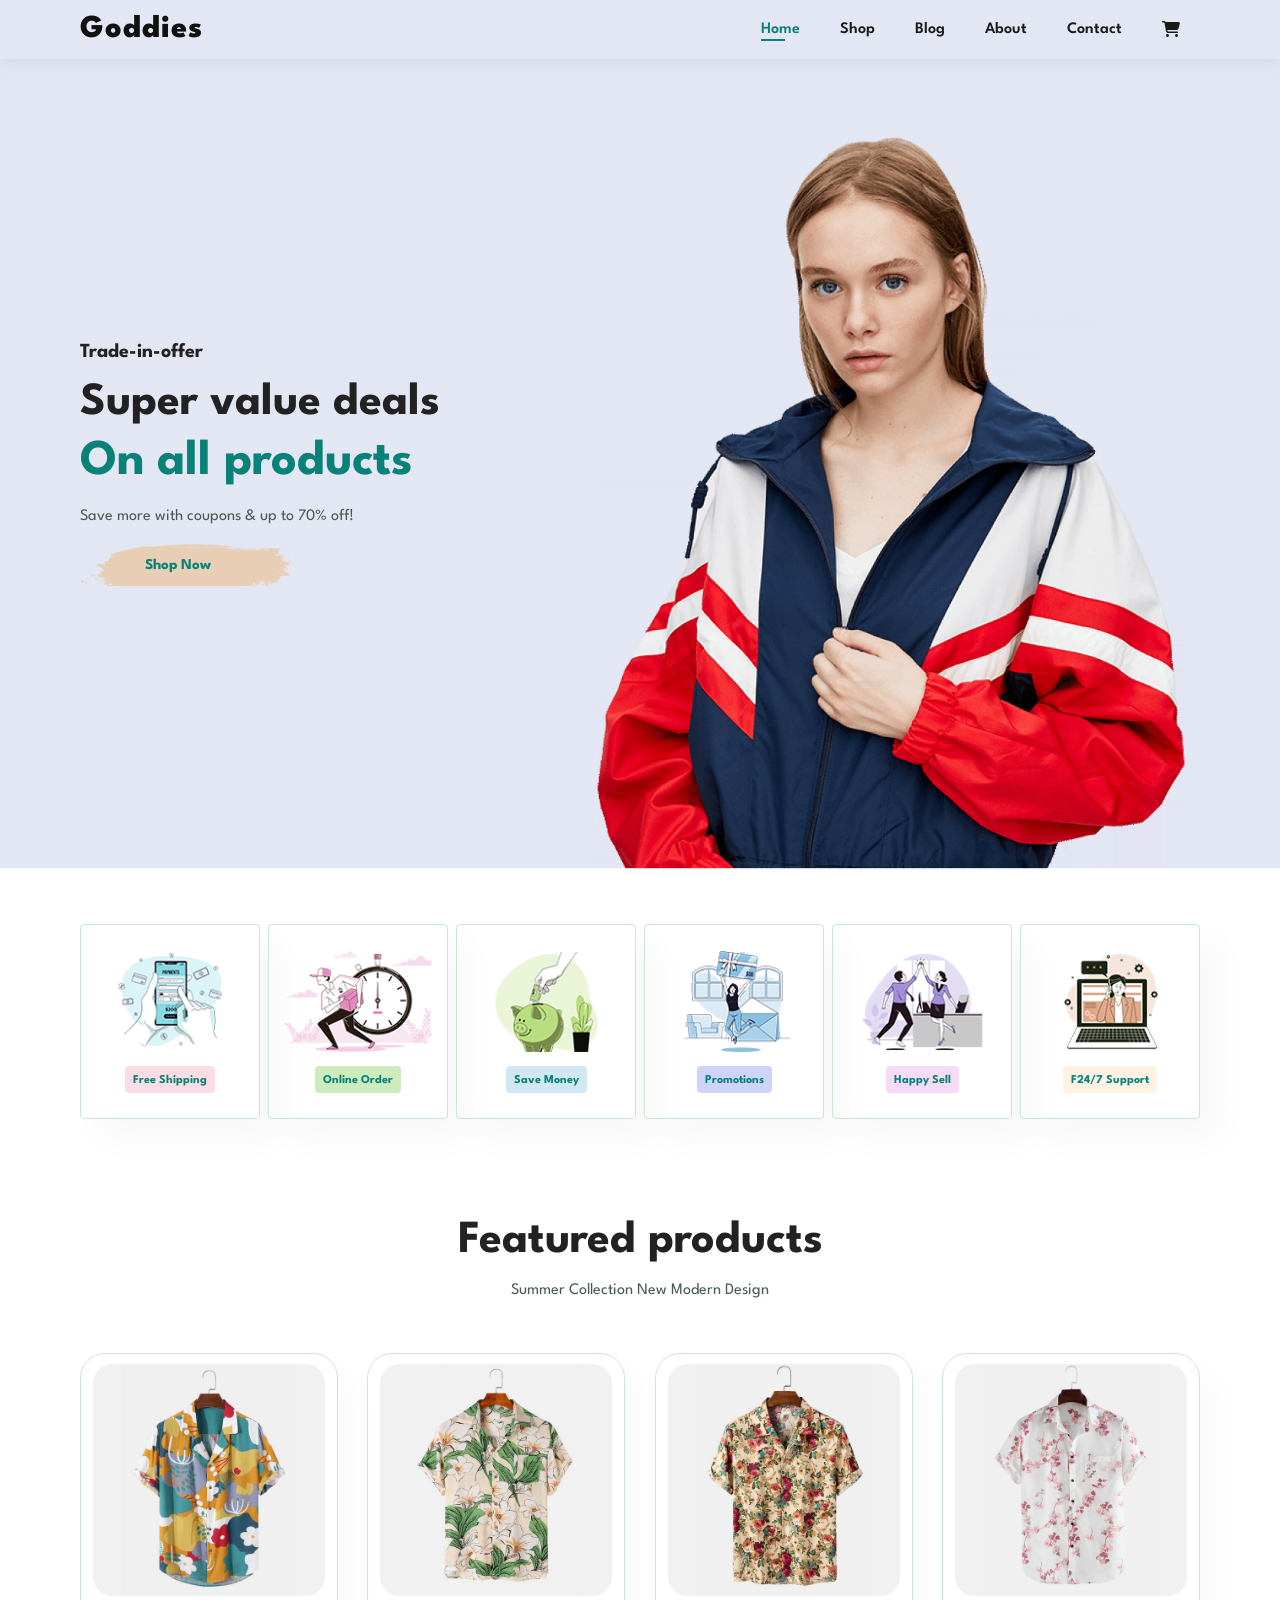
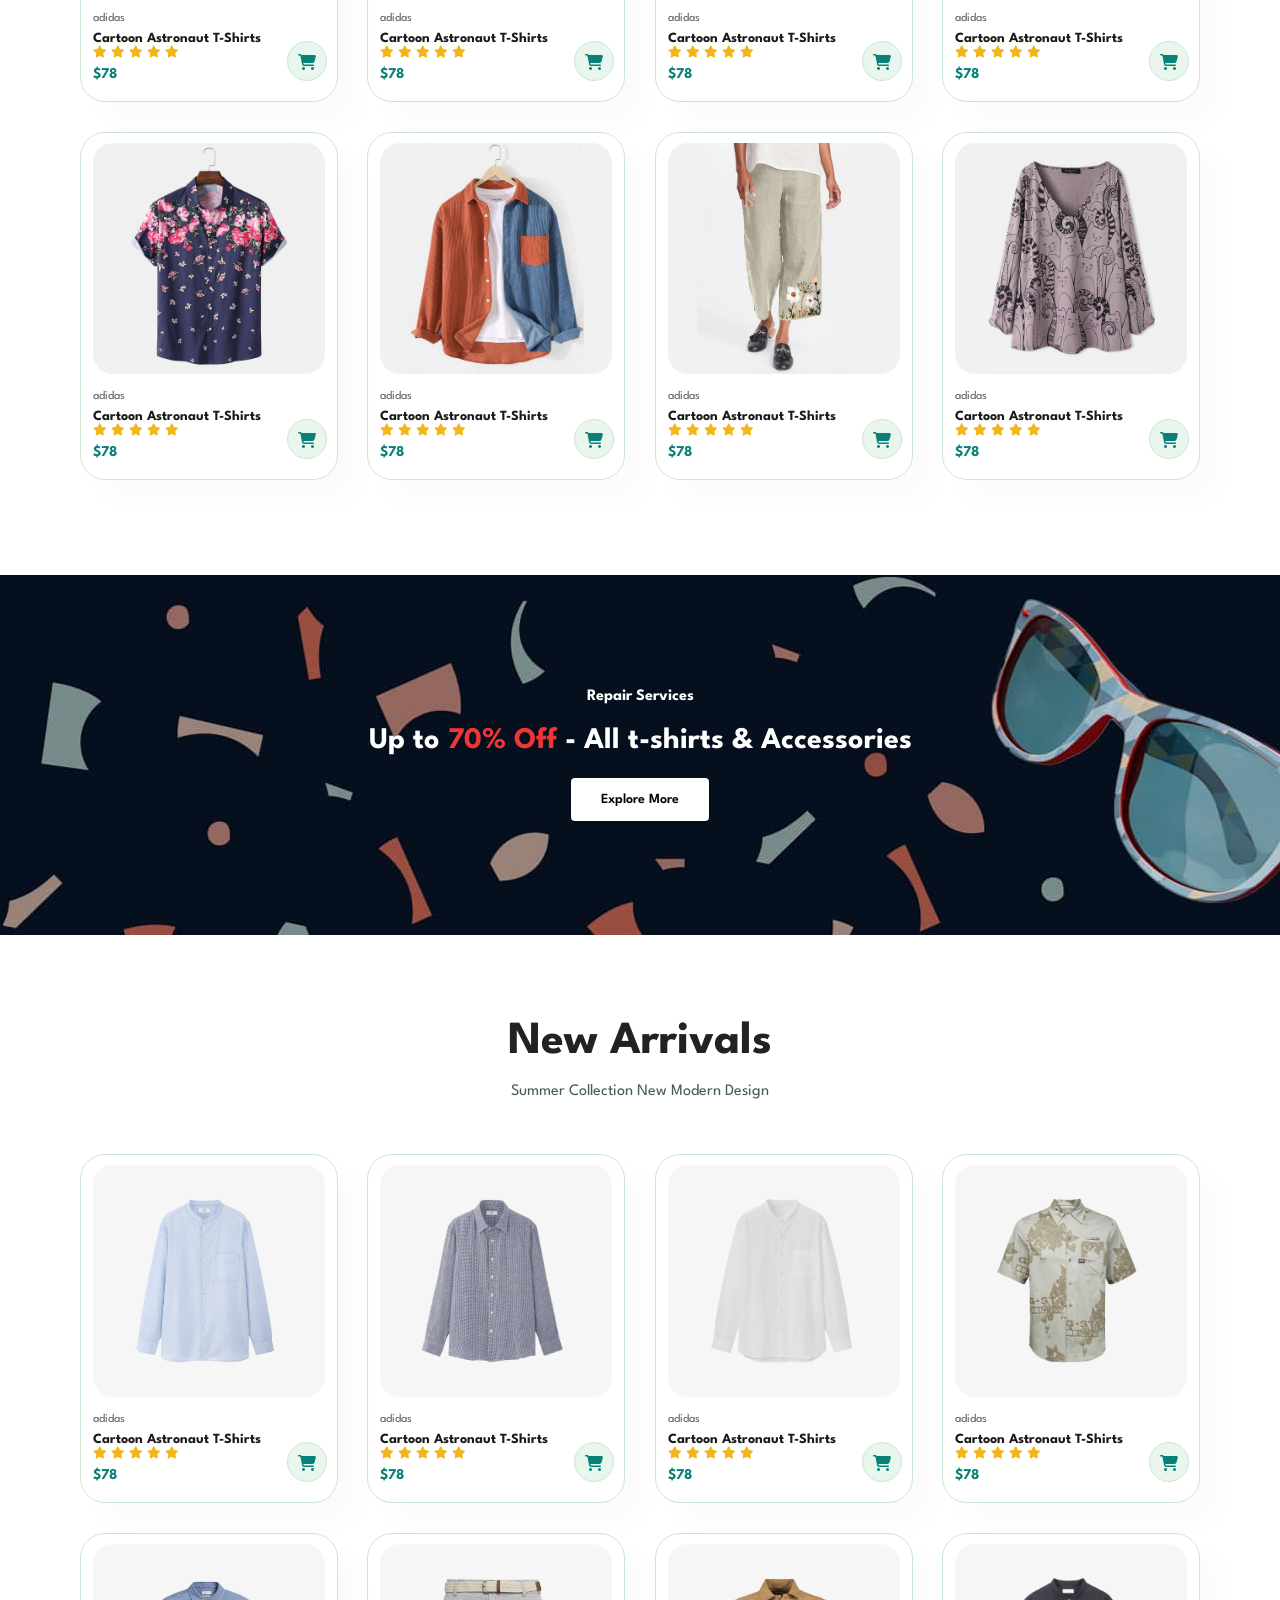
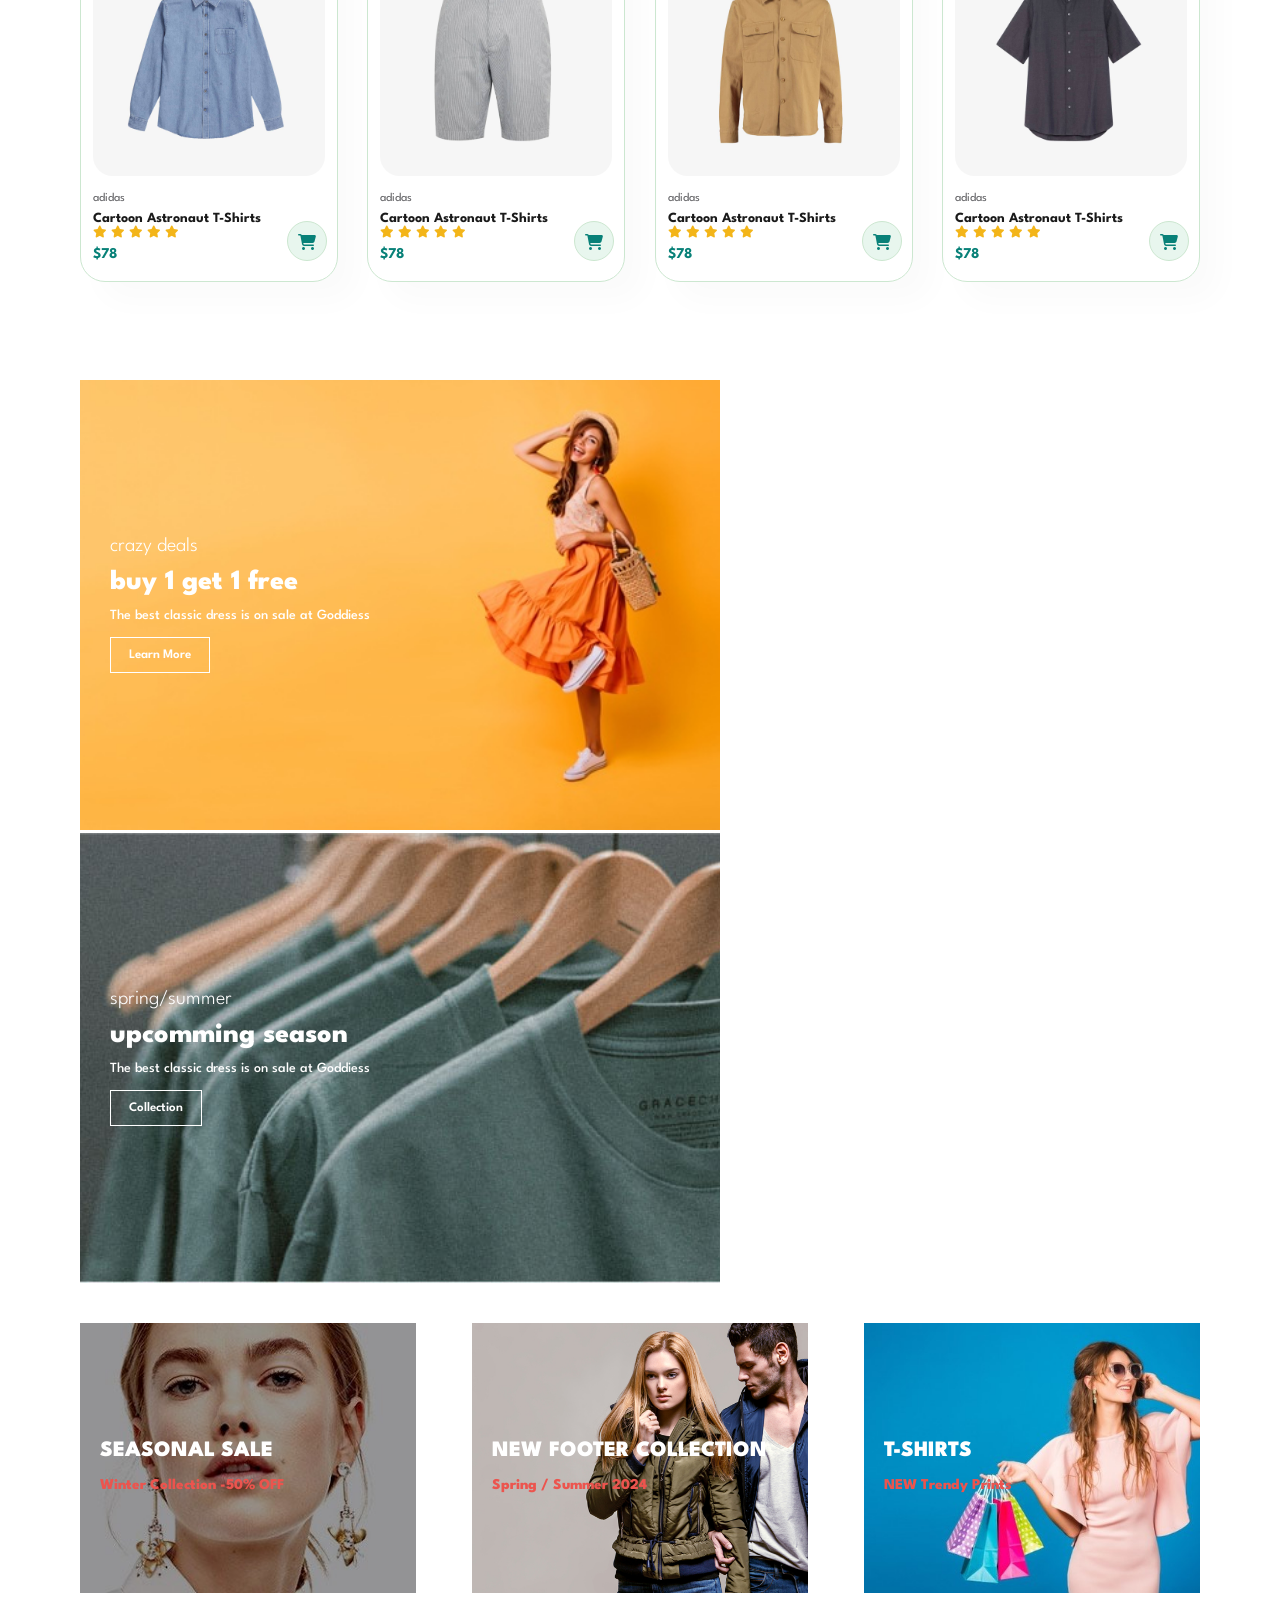
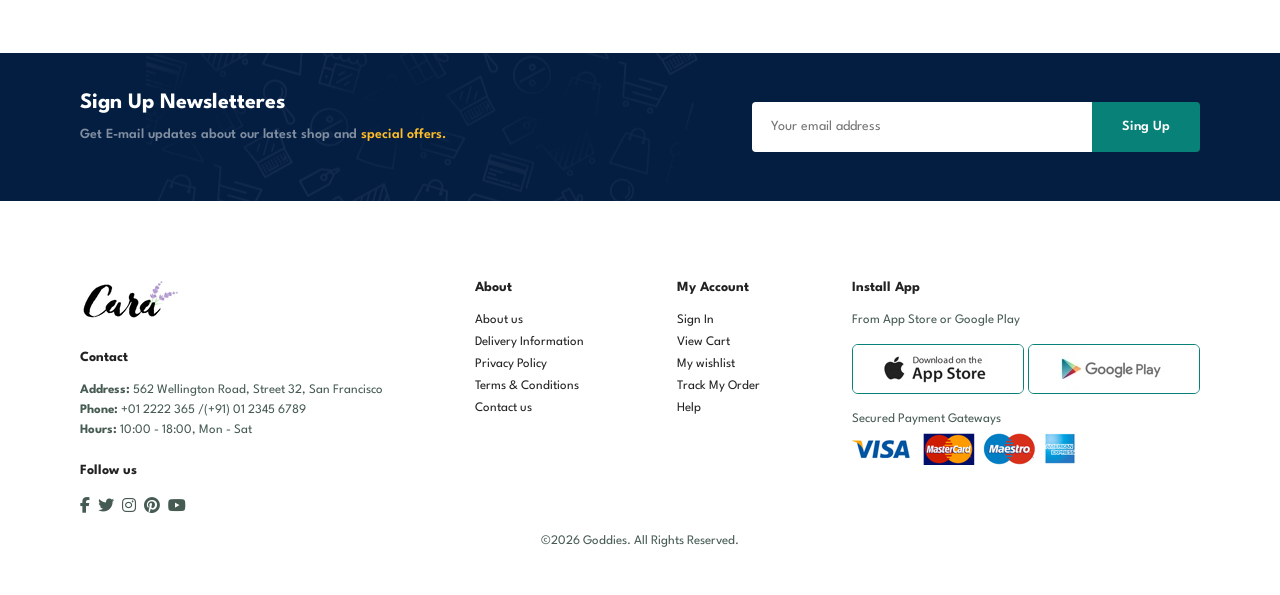
==== index.html @ 72a40093 "Rebranded Cara to Goddiess" ====
<!DOCTYPE html>
<html lang="en">

<head>
    <meta charset="UTF-8">
    <meta name="viewport" content="width=device-width, initial-scale=1.0">
    <meta http-equiv="X-UA-Compatible" content="ie=edge">
    <title>Goddies</title>
    <link rel="stylesheet" href="style10.css">
    <link rel="stylesheet" href="https://cdnjs.cloudflare.com/ajax/libs/font-awesome/6.4.0/css/all.min.css">
</head>

<body>

    <section id="header">
        <a href="#" class="logo">Goddies</a>
        <div>
            <ul id="navbar">
                <li><a class="active" href="index10.html">Home</a></li>
                <li><a href="shop.html">Shop</a></li>
                <li><a href="blog.html">Blog</a></li>
                <li><a href="about.html">About</a></li>
                <li><a href="contact.html">Contact</a></li>
                <li id="lg-bag"><a href="cart.html"><i class="fas fa-shopping-cart"></i></a></li>
                <a href="#" id="close"><i class="fas fa-times"></i></a>
            </ul>
        </div>
        <div id="mobile">
            <a href="cart.html"><i class="fas fa-shopping-cart"></i></a>
            <i id="bar" class="fas fa-outdent"></i>
        </div>
    </section>

    <section id="hero">
        <h4>Trade-in-offer</h4>
        <h2>Super value deals</h2>
        <h1>On all products</h1>
        <p>Save more with coupons & up to 70% off!</p>
        <button>Shop Now</button>
    </section>

    <section id="feature" class="section-p1">
        <div class="fe-box">
            <img src="img/features/f1.png" alt="">
            <h6>Free Shipping</h6>
        </div>
        <div class="fe-box">
            <img src="img/features/f2.png" alt="">
            <h6>Online Order</h6>
        </div>
        <div class="fe-box">
            <img src="img/features/f3.png" alt="">
            <h6>Save Money</h6>
        </div>
        <div class="fe-box">
            <img src="img/features/f4.png" alt="">
            <h6>Promotions</h6>
        </div>
        <div class="fe-box">
            <img src="img/features/f5.png" alt="">
            <h6>Happy Sell</h6>
        </div>
        <div class="fe-box">
            <img src="img/features/f6.png" alt="">
            <h6>F24/7 Support</h6>
        </div>
    </section>

    <section id="product1" class="section-p1">
        <h2>Featured products</h2>
        <p>Summer Collection New Modern Design</p>
        <div class="pro-container">
            <div class="pro">
                <img src="img/products/f1.jpg" alt="">
                <div class="des">
                    <span>adidas</span>
                    <h5>Cartoon Astronaut T-Shirts</h5>
                    <div class="star">
                        <i class="fas fa-star"></i>
                        <i class="fas fa-star"></i>
                        <i class="fas fa-star"></i>
                        <i class="fas fa-star"></i>
                        <i class="fas fa-star"></i>
                    </div>
                    <h4>$78</h4>
                </div>
                <a href="#"><i class="fas fa-shopping-cart"></i></a>
            </div>
            <div class="pro">
                <img src="img/products/f2.jpg" alt="">
                <div class="des">
                    <span>adidas</span>
                    <h5>Cartoon Astronaut T-Shirts</h5>
                    <div class="star">
                        <i class="fas fa-star"></i>
                        <i class="fas fa-star"></i>
                        <i class="fas fa-star"></i>
                        <i class="fas fa-star"></i>
                        <i class="fas fa-star"></i>
                    </div>
                    <h4>$78</h4>
                </div>
                <a href="#"><i class="fas fa-shopping-cart"></i></a>
            </div>
            <div class="pro">
                <img src="img/products/f3.jpg" alt="">
                <div class="des">
                    <span>adidas</span>
                    <h5>Cartoon Astronaut T-Shirts</h5>
                    <div class="star">
                        <i class="fas fa-star"></i>
                        <i class="fas fa-star"></i>
                        <i class="fas fa-star"></i>
                        <i class="fas fa-star"></i>
                        <i class="fas fa-star"></i>
                    </div>
                    <h4>$78</h4>
                </div>
                <a href="#"><i class="fas fa-shopping-cart"></i></a>
            </div>
            <div class="pro">
                <img src="img/products/f4.jpg" alt="">
                <div class="des">
                    <span>adidas</span>
                    <h5>Cartoon Astronaut T-Shirts</h5>
                    <div class="star">
                        <i class="fas fa-star"></i>
                        <i class="fas fa-star"></i>
                        <i class="fas fa-star"></i>
                        <i class="fas fa-star"></i>
                        <i class="fas fa-star"></i>
                    </div>
                    <h4>$78</h4>
                </div>
                <a href="#"><i class="fas fa-shopping-cart"></i></a>
            </div>
            <div class="pro">
                <img src="img/products/f5.jpg" alt="">
                <div class="des">
                    <span>adidas</span>
                    <h5>Cartoon Astronaut T-Shirts</h5>
                    <div class="star">
                        <i class="fas fa-star"></i>
                        <i class="fas fa-star"></i>
                        <i class="fas fa-star"></i>
                        <i class="fas fa-star"></i>
                        <i class="fas fa-star"></i>
                    </div>
                    <h4>$78</h4>
                </div>
                <a href="#"><i class="fas fa-shopping-cart"></i></a>
            </div>
            <div class="pro">
                <img src="img/products/f6.jpg" alt="">
                <div class="des">
                    <span>adidas</span>
                    <h5>Cartoon Astronaut T-Shirts</h5>
                    <div class="star">
                        <i class="fas fa-star"></i>
                        <i class="fas fa-star"></i>
                        <i class="fas fa-star"></i>
                        <i class="fas fa-star"></i>
                        <i class="fas fa-star"></i>
                    </div>
                    <h4>$78</h4>
                </div>
                <a href="#"><i class="fas fa-shopping-cart"></i></a>
            </div>
            <div class="pro">
                <img src="img/products/f7.jpg" alt="">
                <div class="des">
                    <span>adidas</span>
                    <h5>Cartoon Astronaut T-Shirts</h5>
                    <div class="star">
                        <i class="fas fa-star"></i>
                        <i class="fas fa-star"></i>
                        <i class="fas fa-star"></i>
                        <i class="fas fa-star"></i>
                        <i class="fas fa-star"></i>
                    </div>
                    <h4>$78</h4>
                </div>
                <a href="#"><i class="fas fa-shopping-cart"></i></a>
            </div>
            <div class="pro">
                <img src="img/products/f8.jpg" alt="">
                <div class="des">
                    <span>adidas</span>
                    <h5>Cartoon Astronaut T-Shirts</h5>
                    <div class="star">
                        <i class="fas fa-star"></i>
                        <i class="fas fa-star"></i>
                        <i class="fas fa-star"></i>
                        <i class="fas fa-star"></i>
                        <i class="fas fa-star"></i>
                    </div>
                    <h4>$78</h4>
                </div>
                <a href="#"><i class="fas fa-shopping-cart"></i></a>
            </div>
        </div>
    </section>

    <section id="banner" class="section-m1">
        <h4>Repair Services</h4>
        <h2>Up to <span>70% Off</span> - All t-shirts & Accessories</h2>
        <button class="normal">Explore More</button>
    </section>

    <section id="product1" class="section-p1">
        <h2>New Arrivals</h2>
        <p>Summer Collection New Modern Design</p>
        <div class="pro-container">
            <div class="pro">
                <img src="img/products/n1.jpg" alt="">
                <div class="des">
                    <span>adidas</span>
                    <h5>Cartoon Astronaut T-Shirts</h5>
                    <div class="star">
                        <i class="fas fa-star"></i>
                        <i class="fas fa-star"></i>
                        <i class="fas fa-star"></i>
                        <i class="fas fa-star"></i>
                        <i class="fas fa-star"></i>
                    </div>
                    <h4>$78</h4>
                </div>
                <a href="#"><i class="fas fa-shopping-cart"></i></a>
            </div>
            <div class="pro">
                <img src="img/products/n2.jpg" alt="">
                <div class="des">
                    <span>adidas</span>
                    <h5>Cartoon Astronaut T-Shirts</h5>
                    <div class="star">
                        <i class="fas fa-star"></i>
                        <i class="fas fa-star"></i>
                        <i class="fas fa-star"></i>
                        <i class="fas fa-star"></i>
                        <i class="fas fa-star"></i>
                    </div>
                    <h4>$78</h4>
                </div>
                <a href="#"><i class="fas fa-shopping-cart"></i></a>
            </div>
            <div class="pro">
                <img src="img/products/n3.jpg" alt="">
                <div class="des">
                    <span>adidas</span>
                    <h5>Cartoon Astronaut T-Shirts</h5>
                    <div class="star">
                        <i class="fas fa-star"></i>
                        <i class="fas fa-star"></i>
                        <i class="fas fa-star"></i>
                        <i class="fas fa-star"></i>
                        <i class="fas fa-star"></i>
                    </div>
                    <h4>$78</h4>
                </div>
                <a href="#"><i class="fas fa-shopping-cart"></i></a>
            </div>
            <div class="pro">
                <img src="img/products/n4.jpg" alt="">
                <div class="des">
                    <span>adidas</span>
                    <h5>Cartoon Astronaut T-Shirts</h5>
                    <div class="star">
                        <i class="fas fa-star"></i>
                        <i class="fas fa-star"></i>
                        <i class="fas fa-star"></i>
                        <i class="fas fa-star"></i>
                        <i class="fas fa-star"></i>
                    </div>
                    <h4>$78</h4>
                </div>
                <a href="#"><i class="fas fa-shopping-cart"></i></a>
            </div>
            <div class="pro">
                <img src="img/products/n5.jpg" alt="">
                <div class="des">
                    <span>adidas</span>
                    <h5>Cartoon Astronaut T-Shirts</h5>
                    <div class="star">
                        <i class="fas fa-star"></i>
                        <i class="fas fa-star"></i>
                        <i class="fas fa-star"></i>
                        <i class="fas fa-star"></i>
                        <i class="fas fa-star"></i>
                    </div>
                    <h4>$78</h4>
                </div>
                <a href="#"><i class="fas fa-shopping-cart"></i></a>
            </div>
            <div class="pro">
                <img src="img/products/n6.jpg" alt="">
                <div class="des">
                    <span>adidas</span>
                    <h5>Cartoon Astronaut T-Shirts</h5>
                    <div class="star">
                        <i class="fas fa-star"></i>
                        <i class="fas fa-star"></i>
                        <i class="fas fa-star"></i>
                        <i class="fas fa-star"></i>
                        <i class="fas fa-star"></i>
                    </div>
                    <h4>$78</h4>
                </div>
                <a href="#"><i class="fas fa-shopping-cart"></i></a>
            </div>
            <div class="pro">
                <img src="img/products/n7.jpg" alt="">
                <div class="des">
                    <span>adidas</span>
                    <h5>Cartoon Astronaut T-Shirts</h5>
                    <div class="star">
                        <i class="fas fa-star"></i>
                        <i class="fas fa-star"></i>
                        <i class="fas fa-star"></i>
                        <i class="fas fa-star"></i>
                        <i class="fas fa-star"></i>
                    </div>
                    <h4>$78</h4>
                </div>
                <a href="#"><i class="fas fa-shopping-cart"></i></a>
            </div>
            <div class="pro">
                <img src="img/products/n8.jpg" alt="">
                <div class="des">
                    <span>adidas</span>
                    <h5>Cartoon Astronaut T-Shirts</h5>
                    <div class="star">
                        <i class="fas fa-star"></i>
                        <i class="fas fa-star"></i>
                        <i class="fas fa-star"></i>
                        <i class="fas fa-star"></i>
                        <i class="fas fa-star"></i>
                    </div>
                    <h4>$78</h4>
                </div>
                <a href="#"><i class="fas fa-shopping-cart"></i></a>
            </div>
        </div>
    </section>

    <section id="sm-banner" class="section-p1">
        <div class="banner-box">
            <h4>crazy deals</h4>
            <h2>buy 1 get 1 free</h2>
            <span>The best classic dress is on sale at Goddiess</span>
            <button class="white">Learn More</button>
        </div>
        <div class="banner-box banner-box2">
            <h4>spring/summer</h4>
            <h2>upcomming season</h2>
            <span>The best classic dress is on sale at Goddiess</span>
            <button class="white">Collection</button>
        </div>
    </section>

    <section id="banner3">
        <div class="banner-box">
            <h2>SEASONAL SALE</h2>
            <h3>Winter Collection -50% OFF</h3>
        </div>
        <div class="banner-box banner-box2">
            <h2>NEW FOOTER COLLECTION</h2>
            <h3>Spring / Summer 2024</h3>
        </div>
        <div class="banner-box banner-box3">
            <h2>T-SHIRTS</h2>
            <h3>NEW Trendy Prints</h3>
        </div>
    </section>

    <section id="newsletter" class="section-p1 section-m1">
        <div class="newstext">
            <h4>Sign Up Newsletteres</h4>
            <p>
                Get E-mail updates about our latest shop and <span>special offers.</span>
            </p>
        </div>
        <div class="form">
            <input type="text" placeholder="Your email address">
            <button class="normal">Sing Up</button>
        </div>
    </section>

    <footer class="section-p1">
        <div class="col">
            <img class="logo" src="img/logo.png" alt="">
            <h4>Contact</h4>
            <p><strong>Address: </strong> 562 Wellington Road, Street 32, San Francisco</p>
            <p><strong>Phone: </strong> +01 2222 365 /(+91) 01 2345 6789</p>
            <p><strong>Hours: </strong> 10:00 - 18:00, Mon - Sat</p>
            <div class="follow">
                <h4>Follow us</h4>
                <div class="icon">
                    <i class="fab fa-facebook-f"></i>
                    <i class="fab fa-twitter"></i>
                    <i class="fab fa-instagram"></i>
                    <i class="fab fa-pinterest"></i>
                    <i class="fab fa-youtube"></i>
                </div>
            </div>
        </div>
        <div class="col">
            <h4>About</h4>
            <a href="#">About us</a>
            <a href="#">Delivery Information</a>
            <a href="#">Privacy Policy</a>
            <a href="#">Terms & Conditions</a>
            <a href="#">Contact us</a>
        </div>
        <div class="col">
            <h4>My Account</h4>
            <a href="#">Sign In</a>
            <a href="#">View Cart</a>
            <a href="#">My wishlist</a>
            <a href="#">Track My Order</a>
            <a href="#">Help</a>
        </div>

        <div class="col install">
            <h4>Install App</h4>
            <p>From App Store or Google Play</p>
            <div class="row">
                <img src="img/pay/app.jpg" alt="">
                <img src="img/pay/play.jpg" alt="">
            </div>
            <p>Secured Payment Gateways </p>
            <img src="img/pay/pay.png" alt="">
        </div>

        <div class="copyright">
            <p>©2026 Goddies. All Rights Reserved.</p>
        </div>
    </footer>



    <script src="script10.js"></script>
</body>

</html>
---- style10.css ----
@import url('https://fonts.googleapis.com/css2?family=Spartan:wght@100;200;300;500;700;800;900&display=swap');

* {
    margin: 0;
    padding: 0;
    box-sizing: border-box;
    font-family: 'Spartan', sans-serif;
}

h1 {
    font-size: 50px;
    line-height: 64px;
    color: #222;
}

h2 {
    font-size: 46px;
    line-height: 54px;
    color: #222;
}

h4 {
    font-size: 20px;
    color: #222;
}

h6 {
    font-weight: 700;
    font-size: 12px;
}

p {
    font-size: 16px;
    color: #465b52;
    margin: 15px 0 20px 0;
}

.section-p1 {
    padding: 40px 80px;
}

.section-m1 {
    margin: 40px 0;
}

button.normal {
    font-size: 14px;
    font-weight: 600;
    padding: 15px 30px;
    color: #000;
    background-color: #fff;
    border-radius: 4px;
    cursor: pointer;
    border: none;
    outline: none;
    transition: 0.2s;
}

button.white {
    font-size: 13px;
    font-weight: 600;
    padding: 11px 18px;
    color: #fff;
    background-color: transparent;
    cursor: pointer;
    border: 1px solid #fff;
    outline: none;
    transition: 0.2s;
}

body {
    width: 100%;
}

/*Header start*/
#header {
    display: flex;
    justify-content: space-between;
    padding: 15px 80px;
    align-items: center;
    background-color: #E3E6F3;
    box-shadow: 0 5px 15px rgba(0, 0, 0, 0.06);
    z-index: 999;
    position: sticky;
    top: 0;
    left: 0;
}

#navbar {
    display: flex;
    justify-content: center;
    align-items: center;
}

#navbar li {
    list-style: none;
    padding: 0 20px;
    position: relative;
}

#navbar li a {
    text-decoration: none;
    font-size: 16px;
    font-weight: 600;
    color: #1a1a1a;
    transition: 0.3s ease;
}

#navbar li a:hover,
#navbar li a.active {
    color: #088178;
}

#navbar li a.active::after,
#navbar li a:hover::after {
    content: '';
    width: 30%;
    height: 2px;
    background-color: #088178;
    position: absolute;
    bottom: -4px;
    left: 20px;
}

#mobile {
    display: none;
    align-items: center;
}

#close {
    display: none;
}

/*Home Page*/

#hero {
    background-image: url("img/hero4.png");
    height: 90vh;
    width: 100%;
    background-size: cover;
    background-position: top 25% right 0;
    padding: 0 80px;
    display: flex;
    flex-direction: column;
    justify-content: center;
    align-items: flex-start;
}

#hero h4 {
    padding-bottom: 15px;
}

#hero h1 {
    color: #088178;
}

#hero button {
    background-image: url("img/button.png");
    color: #088178;
    background-color: transparent;
    border: 0;
    padding: 14px 80px 14px 65px;
    background-repeat: no-repeat;
    cursor: pointer;
    font-weight: 700;
    font-size: 15px;
}

#feature {
    display: flex;
    align-items: center;
    justify-content: space-between;
    flex-wrap: wrap;
}

#feature .fe-box {
    width: 180px;
    text-align: center;
    padding: 25px 15px;
    box-shadow: 20px 20px 34px rgba(0, 0, 0, 0.03);
    border: 1px solid #cce7d0;
    border-radius: 4px;
    margin: 15px 0;
}

#feature .fe-box:hover {
    box-shadow: 10px 10px 54px rgba(70, 62, 221, 0.1);
}

#feature .fe-box h6 {
    display: inline-block;
    padding: 9px 8px 6px 8px;
    line-height: 1;
    border-radius: 4px;
    color: #088178;
    background-color: #fddde4;
}

#feature .fe-box img {
    width: 100%;
    margin-bottom: 10px;
}

#feature .fe-box:nth-child(2) h6 {
    background-color: #cdebbc;
}

#feature .fe-box:nth-child(3) h6 {
    background-color: #d1e8f2;
}

#feature .fe-box:nth-child(4) h6 {
    background-color: #cdd4f8;
}

#feature .fe-box:nth-child(5) h6 {
    background-color: #f6dbf6;
}

#feature .fe-box:nth-child(6) h6 {
    background-color: #fff2e5;
}

#product1 .pro-container {
    display: flex;
    justify-content: space-between;
    padding-top: 20px;
    flex-wrap: wrap;
}

#product1 {
    text-align: center;
}

#product1 .pro {
    width: 23%;
    min-width: 250px;
    padding: 10px 12px;
    border: 1px solid #cce7d0;
    border-radius: 25px;
    cursor: pointer;
    box-shadow: 20px 20px 30px rgba(0, 0, 0, 0.02);
    margin: 15px 0;
    transition: 0.2s ease;
    position: relative;
}

#product1 .pro:hover {
    box-shadow: 20px 20px 30px rgba(0, 0, 0, 0.06);
}

#product1 .pro img {
    width: 100%;
    border-radius: 20px;
}

#product1 .pro .des {
    text-align: start;
    padding: 10px 0;
}

#product1 .pro .des span {
    color: #606063;
    font-size: 12px;
}

#product1 .pro .des h5 {
    color: #1a1a1a;
    font-size: 14px;
    padding-top: 7px;
}

#product1 .pro .des i {
    color: rgb(243, 181, 25);
    font-size: 12px;
}

#product1 .pro .des h4 {
    padding-top: 7px;
    font-size: 15px;
    font-weight: 700;
    color: #088178;
}

#product1 .pro .fa-shopping-cart {
    width: 40px;
    height: 40px;
    line-height: 40px;
    border-radius: 50px;
    background-color: #e8f6ee;
    color: #088178;
    border: 1px solid #cce7d0;
    position: absolute;
    bottom: 20px;
    right: 10px;
}

#banner {
    display: flex;
    flex-direction: column;
    justify-content: center;
    align-items: center;
    text-align: center;
    width: 100%;
    height: 40vh;
    background-image: url("img/banner/b2.jpg");
    background-size: cover;
    background-position: center;
}

#banner h4 {
    color: #fff;
    font-size: 16px;
}

#banner h2 {
    color: #fff;
    font-size: 30px;
    padding: 10px 0;
}

#banner h2 span {
    color: #ef3636;
    font-size: 30px;
    padding: 10px 0;
}

#banner button:hover {
    background: #088178;
    color: #fff;
}

#sm-banner {
    display: flex;
    justify-content: space-between;
    flex-wrap: wrap;
}

#sm-banner .banner-box {
    margin-top: 3px;
    display: flex;
    flex-direction: column;
    justify-content: center;
    align-items: flex-start;
    min-width: 640px;
    height: 50vh;
    background-image: url("img/banner/b17.jpg");
    background-size: cover;
    background-position: center;
    padding: 30px;
}

#sm-banner .banner-box2 {
    background-image: url("img/banner/b10.jpg");
}

#sm-banner h4 {
    color: #fff;
    font-size: 20px;
    font-weight: 300;
}

#sm-banner h2 {
    color: #fff;
    font-size: 28px;
    font-weight: 800;
}

#sm-banner span {
    color: #fff;
    font-size: 14px;
    font-weight: 500;
    padding-bottom: 15px;
}

#sm-banner .banner-box:hover button {
    background: #088178;
    border: 1px solid #088178;
}

#banner3 {
    display: flex;
    justify-content: space-between;
    flex-wrap: wrap;
    padding: 0 80px;
}

#banner3 .banner-box {
    display: flex;
    flex-direction: column;
    justify-content: center;
    align-items: flex-start;
    min-width: 30%;
    height: 30vh;
    background-image: url("img/banner/b7.jpg");
    background-size: cover;
    background-position: center;
    padding: 20px;
    margin-bottom: 20px;
}

#banner3 .banner-box2 {
    background-image: url("img/banner/b4.jpg");
}

#banner3 .banner-box3 {
    background-image: url("img/banner/b18.jpg");
}

#banner3 h2 {
    color: #fff;
    font-weight: 900;
    font-size: 22px;
}

#banner3 h3 {
    color: #ec544e;
    font-weight: 800;
    font-size: 15px;
}

#newsletter {
    display: flex;
    justify-content: space-between;
    flex-wrap: wrap;
    align-items: center;
    background-image: url("img/banner/b14.png");
    background-repeat: no-repeat;
    background-position: 20% 30%;
    /*20% from left 30% from top*/
    background-color: #041e42;
}

#newsletter h4 {
    font-size: 22px;
    font-weight: 700;
    color: #fff;
}

#newsletter p {
    font-size: 14px;
    font-weight: 600;
    color: #818ea0;
}

#newsletter p span {
    color: #ffbd27;
}

#newsletter input {
    height: 3.125rem;
    padding: 0 1.25em;
    font-size: 14px;
    width: 100%;
    border: 1px solid transparent;
    border-radius: 4px;
    outline: none;
    border-top-right-radius: 0;
    border-bottom-right-radius: 0;
}

#newsletter button {
    background-color: #088178;
    color: #fff;
    white-space: nowrap;
    border-top-left-radius: 0;
    border-bottom-left-radius: 0;
}

#newsletter .form {
    display: flex;
    width: 40%;
}

footer {
    display: flex;
    flex-wrap: wrap;
    justify-content: space-between;
}

footer .col {
    display: flex;
    flex-direction: column;
    align-items: flex-start;
    margin-bottom: 20px;
}

footer .logo {
    margin-bottom: 30px;
}

footer h4 {
    font-size: 14px;
    padding-bottom: 20px;
}

footer p {
    font-size: 13px;
    margin: 0 0 8px 0;
}

footer a {
    font-size: 13px;
    text-decoration: none;
    color: #222;
    margin-bottom: 10px;
}

footer .follow {
    margin-top: 20px;
}

footer .follow i {
    color: #465b52;
    padding-right: 4px;
    cursor: pointer;
}

footer .install .row img {
    border: 1px solid #088178;
    border-radius: 6px;
    margin: 10px 0 15px 0;
}

footer .follow i:hover,
footer a:hover {
    color: #088178;
}

footer .copyright {
    width: 100%;
    text-align: center;
}

/* Shop Page */

#page-header {
    width: 100%;
    height: 40vh;
    background-color: #a95ee2;
    display: flex;
    justify-content: center;
    text-align: center;
    flex-direction: column;
    padding: 14px;
}

#page-header h2,
#page-header p {
    color: #fff;
}

#pagination {
    text-align: center;
}

#pagination a {
    text-decoration: none;
    background-color: #088178;
    padding: 15px 20px;
    border-radius: 4px;
    color: #fff;
    font-weight: 600;
}


/*Single Product*/

#prodetails {
    display: flex;
    margin-top: 20px;
}

#prodetails .single-pro-image {
    width: 40%;
    margin-right: 50px;
}

.small-img-group {
    display: flex;
    justify-content: space-between;
}

.small-img-col {
    flex-basis: 24%;
    cursor: pointer;
}

#prodetails .single-pro-details {
    width: 50%;
    padding-top: 30px;
}

#prodetails .single-pro-details h4 {
    padding: 40px 0 20px 0;
}

#prodetails .single-pro-details h2 {
    font-size: 26px;
}

#prodetails .single-pro-details select {
    display: block;
    padding: 5px 10px;
    margin-bottom: 10px;
}

#prodetails .single-pro-details input {
    width: 50px;
    height: 47px;
    padding-left: 10px;
    font-size: 16px;
    margin-right: 10px;
}

#prodetails .single-pro-details input:focus {
    outline: none;
}

#prodetails .single-pro-details button {
    background: #088178;
    color: #fff;
}

#prodetails .single-pro-details span {
    line-height: 25px;
}

/* Blog Page*/

#page-header.blog-header {
    background-image: url("img/banner/b19.jpg");
    background-size: cover;
}

#blog {
    padding: 150px 150px 0 150px;
}

#blog .blog-box {
    display: flex;
    align-items: center;
    width: 100%;
    position: relative;
    padding-bottom: 90px;
}

#blog .blog-img {
    width: 50%;
    margin-right: 40px;
}

#blog img {
    width: 100%;
    height: 300px;
    object-fit: cover;
}

#blog .blog-details {
    width: 50%;
}

#blog .blog-details a {
    text-decoration: none;
    font-size: 11px;
    color: #000;
    font-weight: 700;
    position: relative;
    transition: 0.3s;
}

#blog .blog-details a::after {
    content: '';
    width: 50px;
    height: 1px;
    background-color: #000;
    position: absolute;
    top: 4px;
    right: -60px;
}

#blog .blog-details a:hover {
    color: #088178;
}

#blog .blog-details a:hover::after {
    background-color: #088178;
}

#blog .blog-box h1 {
    position: absolute;
    top: -40px;
    left: 0;
    font-size: 70px;
    font-weight: 700;
    color: #c9cbce;
    z-index: -9;
}

/* About Page */

#page-header.about-header {
    background-image: url("img/about/banner.png");
    background-size: cover;

}

#about-head {
    display: flex;
    align-items: center;
}

#about-head img {
    width: 50%;
    height: auto;
}

#about-head div {
    padding-left: 40px;
}

#about-app {
    text-align: center;
}

#about-app .video {
    width: 70%;
    height: 100%;
    margin: 30px auto 0 auto;
}

#about-app .video video {
    width: 100%;
    height: 100%;
    border-radius: 20px;
}

/* Contact Page */

#contact-details {
    display: flex;
    justify-content: center;
    align-items: center;

}

#contact-details .details {
    width: 40%;
}

#contact-details .details span,
#form-details form span {
    font-size: 12px;
}

#contact-details .details h2,
#form-details form h2 {
    font-size: 26px;
    line-height: 35px;
    padding: 20px 0px;
}

#contact-details .details h3 {
    font-size: 16px;
    padding-bottom: 15px;
}

#contact-details .details li {
    list-style: none;
    display: flex;
    padding: 10px 0px;
}

#contact-details .details li i {
    font-size: 14px;
    padding-right: 22px;
}

#contact-details .details li p {
    font-size: 14px;
    margin: 0;
}

#contact-details .map {
    width: 55%;
    height: 400px;
}

#contact-details .map iframe {
    width: 100%;
    height: 100%;
}

#form-details {
    display: flex;
    justify-content: space-between;
    align-items: center;
    margin: 30px;
    padding: 80px;
    border: 1px solid #e1e1e1;
}

#form-details form {
    width: 65%;
    display: flex;
    flex-direction: column;
    align-items: flex-start;
}

#form-details form input,
#form-details form textarea {
    width: 100%;
    padding: 12px 15px;
    outline: none;
    margin-bottom: 20px;
    border: 1px solid #e1e1e1;
}

#form-details form button {
    background-color: #088178;
    color: #fff;
}

#form-details .people div {
    padding-bottom: 25px;
    display: flex;
    align-items: flex-start;
}

#form-details .people div img {
    width: 65px;
    height: 65px;
    object-fit: cover;
    margin-right: 15px;
}

#form-details .people div p {
    margin: 0;
    font-size: 13px;
    line-height: 25px;
}

#form-details .people div p span {
    display: block;
    font-size: 16px;
    font-weight: 600;
    color: black;
}

/* Cart Page */

#cart {
    overflow-x: auto;
}

#cart table {
    width: 100%;
    border-collapse: collapse;
    table-layout: fixed;
    white-space: nowrap;
}

#cart table img {
    width: 70px;
}

#cart table td:nth-child(1) {
    width: 100px;
    text-align: center;
}

#cart table td:nth-child(2) {
    width: 150px;
    text-align: center;
}

#cart table td:nth-child(3) {
    width: 250px;
    text-align: center;
}

#cart table td:nth-child(4),
#cart table td:nth-child(5),
#cart table td:nth-child(6) {
    width: 150px;
    text-align: center;
}

#cart table td:nth-child(5) input {
    width: 70px;
    padding: 10px 5px 10px 15px;
}

#cart table thead {
    border: 1px solid #e2e9e1;
    border-left: none;
    border-right: none;
}

#cart table thead td {
    font-weight: 700;
    text-transform: uppercase;
    font-size: 13px;
    padding: 18px 0;
}

#cart table tbody tr td {
    padding-top: 15px;
    font-size: 13px;
}

#cart-add {
    display: flex;
    flex-wrap: wrap;
    justify-content: space-between;
}

#coupon {
    width: 50%;
    margin-bottom: 30px;
}

#coupon h3,
#subtotal h3 {
    padding-bottom: 15px;
}

#coupon input {
    padding: 10px 20px;
    outline: none;
    width: 60%;
    margin-right: 10px;
    border: 1px solid #e2e9e1;
}

#coupon button,
#subtotal button {
    background-color: #088178;
    color: #fff;
    padding: 12px 20px;
}

#subtotal {
    width: 50%;
    margin-bottom: 30px;
    border: 1px solid #e2e9e1;
    padding: 30px;
}

#subtotal table {
    border-collapse: collapse;
    width: 100%;
    margin-bottom: 20px;
}

#subtotal table td {
    width: 50%;
    border: 1px solid #e2e9e1;
    padding: 10px;
    font-size: 13px;
}




/*Start Media Query*/

@media (max-width:799px) {
    .section-p1 {
        padding: 40px 40px;
    }

    #navbar {
        display: flex;
        flex-direction: column;
        justify-content: flex-start;
        align-items: flex-start;
        position: fixed;
        /*cette propriété est suffisante pour appliquer absolute pour le child elements*/
        top: 0;
        right: -300px;
        height: 100vh;
        width: 300px;
        background-color: #E3E6F3;
        box-shadow: 0 40px 60px rgba(0, 0, 0, 0.1);
        padding: 80px 0 0 10px;
        transition: 0.3s;
    }

    #navbar.active {
        right: 0px;
    }

    #navbar li {
        margin-bottom: 25px;
    }

    #mobile {
        display: flex;
        align-items: center;
    }

    #mobile i {
        color: #1a1a1a;
        font-size: 24px;
        padding-left: 20px;
    }

    #close {
        display: initial;
        position: absolute;
        top: 30px;
        left: 30px;
        color: #222;
        font-size: 24px;
    }

    #lg-bag {
        display: none;
    }

    #hero {
        height: 70vh;
        background-position: top 30% right 30%;
        /*j'éloigne de l'origine par rapport à x et y de 30% */
        padding: 0 80px;

    }

    #feature {
        justify-content: center;
    }

    #feature .fe-box {
        margin: 15px 15px;
    }

    #product1 .pro-container {
        justify-content: center;
    }

    #product1 .pro {
        margin: 15px;
    }

    #banner {
        height: 20vh;
    }

    #sm-banner .banner-box {
        min-width: 100%;
        height: 30vh;
    }

    #banner3 {
        padding: 0 40px;
    }

    #banner3 .banner-box {
        width: 28%;
    }

    #newsletter .form {
        width: 70%;
    }

    /*Contact Page*/

    #form-details {
        padding: 40px;
    }

    #form-details form {
        width: 50%;
    }

}

@media (max-width: 447px) {
    .section-p1 {
        padding: 20px;
    }

    #header {
        padding: 10px 30px;
    }

    #hero {
        background-position: 55%;
        padding: 0 20px;
    }

    h2 {
        font-size: 32px;
    }

    h1 {
        font-size: 38px;
    }

    #feature .fe-box {
        width: 155px;
        margin: 0 0 15px 0;
    }

    #feature {
        justify-content: space-between;
    }

    #product1 .pro {
        width: 100%;
    }

    #banner {
        height: 40vh;
    }

    #sm-banner .banner-box {
        height: 40vh;
    }

    #sm-banner .banner-box2 {
        margin-top: 20px;
    }

    #banner3 {
        padding: 20px;
    }

    #banner3 .banner-box {
        width: 100%;
    }

    #newsletter {
        padding: 40px 20px;
    }

    #newsletter .form {
        width: 100%;
    }

    footer .copyright {
        text-align: start;
    }

    /* Single Product */
    #prodetails {
        display: flex;
        flex-direction: column;
    }

    #prodetails .single-pro-image {
        width: 100%;
        margin-right: 0px;
    }

    #prodetails .single-pro-details {
        width: 100%;
    }

    /*  Blog page */

    #blog {
        padding: 100px 20px 0 20px;

    }

    #blog .blog-box {
        flex-direction: column;
        align-items: flex-start;
    }

    #blog .blog-img {
        width: 100%;
        margin-right: 0px;
        margin-bottom: 30px;
    }

    #blog .blog-details {
        width: 100%;
        margin-right: 40px;
    }

    /* About Page */

    #about-head {
        flex-direction: column;
    }

    #about-head img {
        width: 100%;
        margin-bottom: 20px;
    }

    #about-head div {
        padding-left: 0px;
    }

    #about-app .video {
        width: 100%;
    }

    /* Conatact Page */
    #contact-details {
        flex-direction: column;
    }

    #contact-details .details {
        width: 100%;
        margin-bottom: 30px;
    }

    #contact-details .map {
        width: 100%;
    }

    #form-details {
        margin: 10px;
        padding: 30px 10px;
        flex-wrap: wrap;
    }

    #form-details form {
        width: 100%;
        margin-bottom: 30px;
    }

    /* Cart Page */

    #cart-add {
        flex-direction: column;
    }

    #coupon {
        width: 100%;
    }

    #subtotal {
        width: 100%;
        padding: 20px;
    }

}

.logo {
    font-size: 32px;
    font-weight: 800;
    text-decoration: none;
    color: #111;
    letter-spacing: 1px;
}
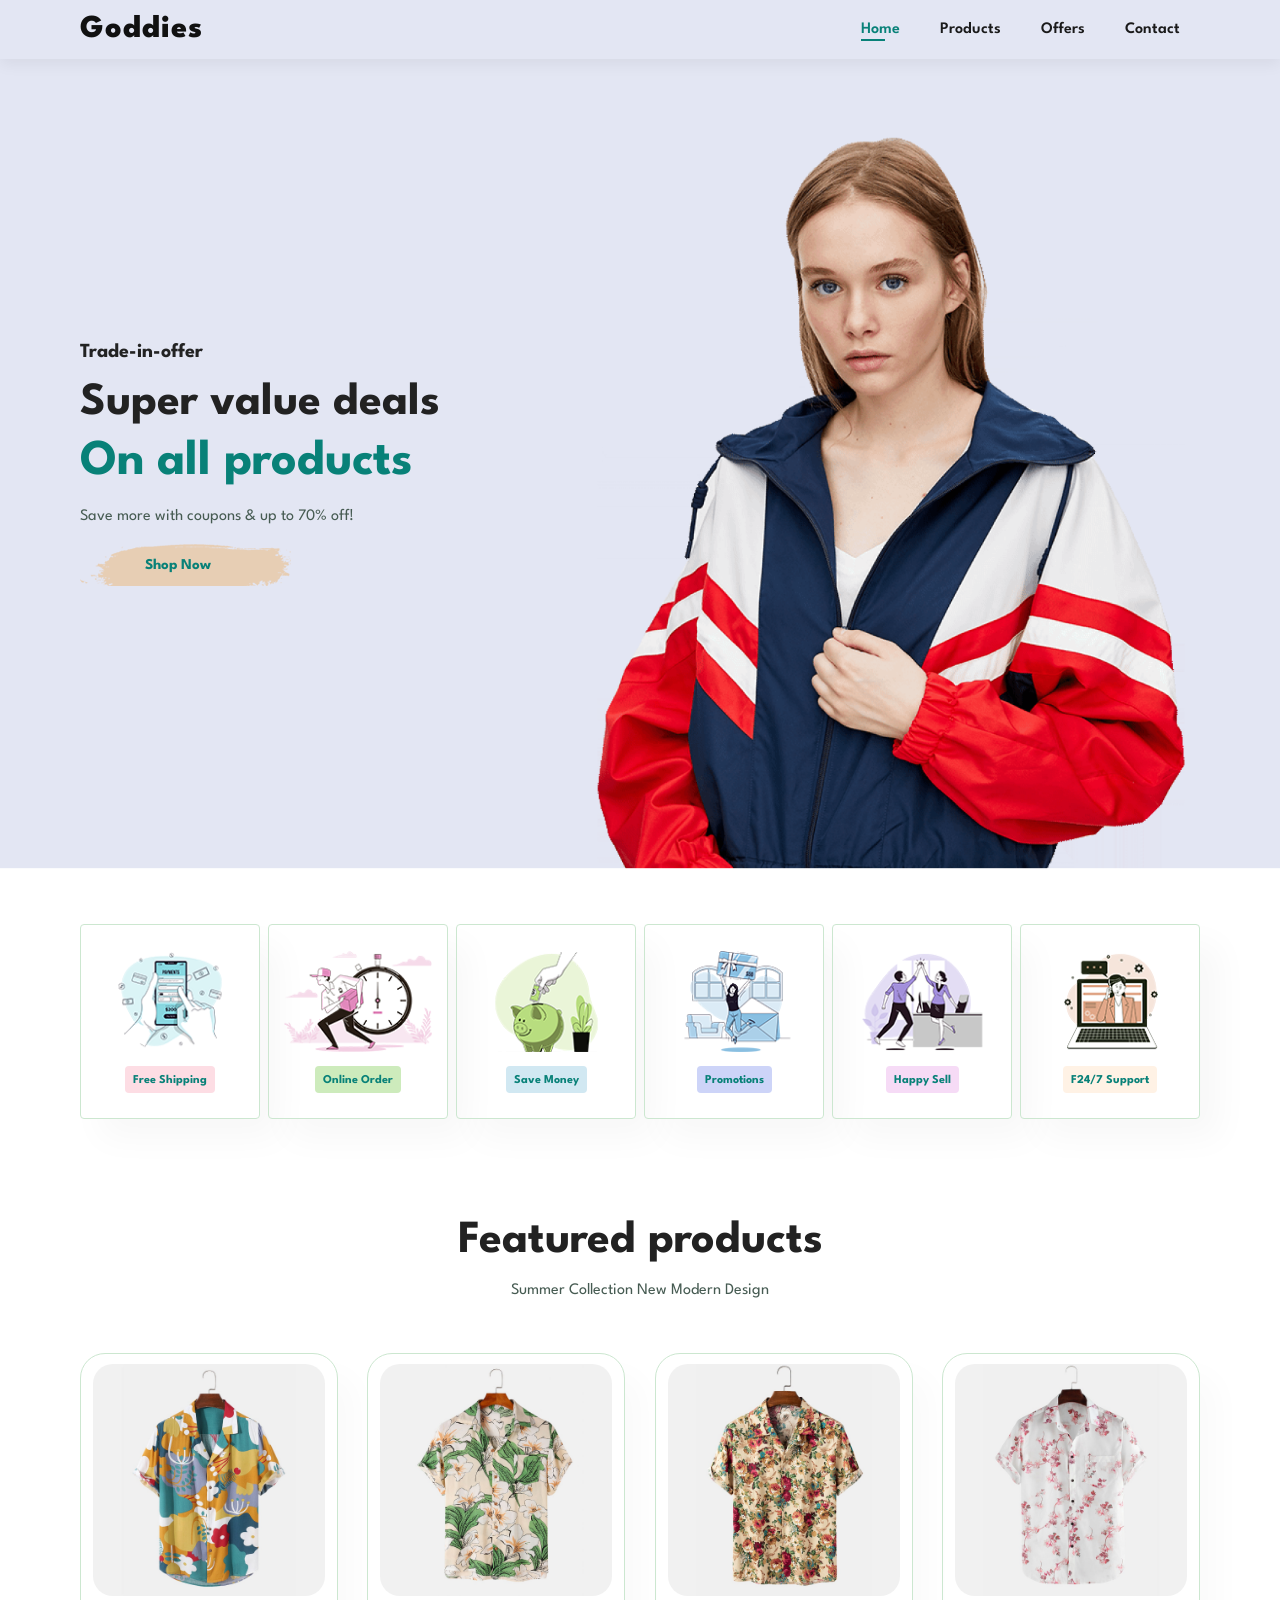
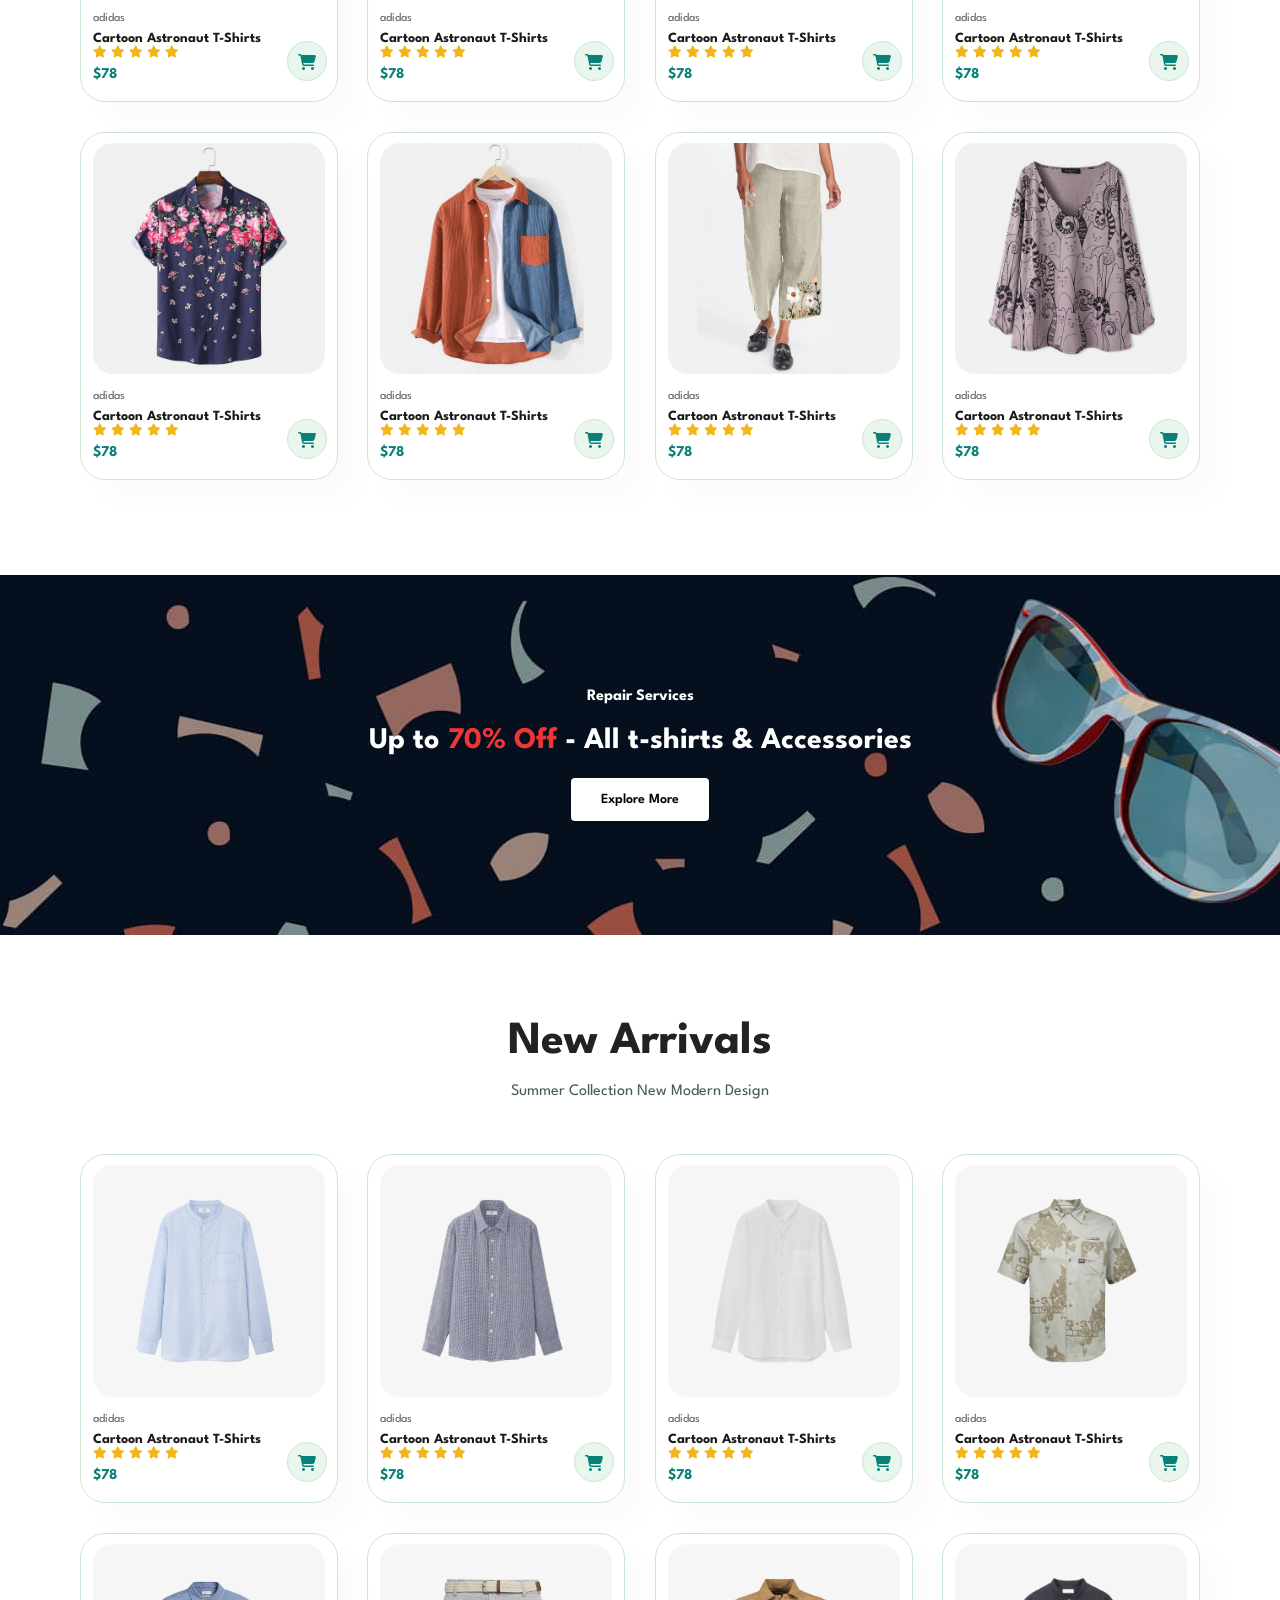
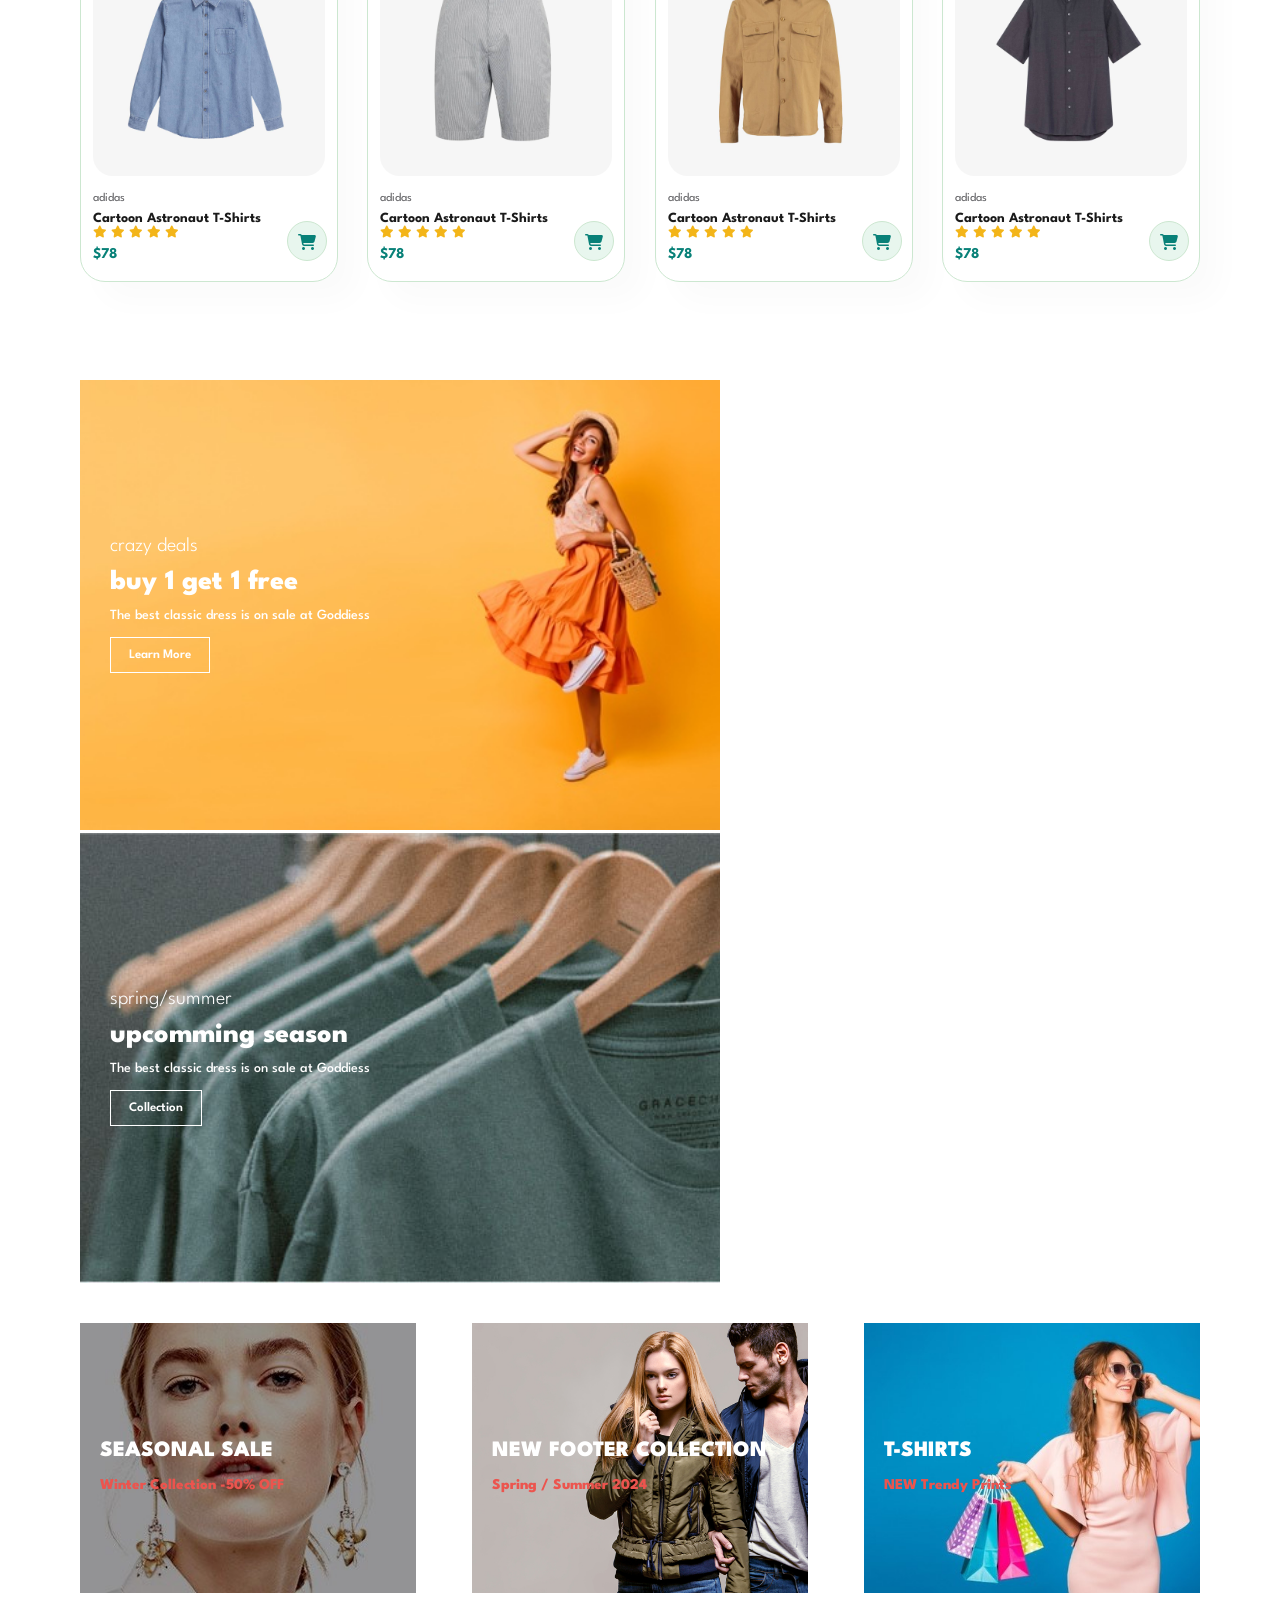
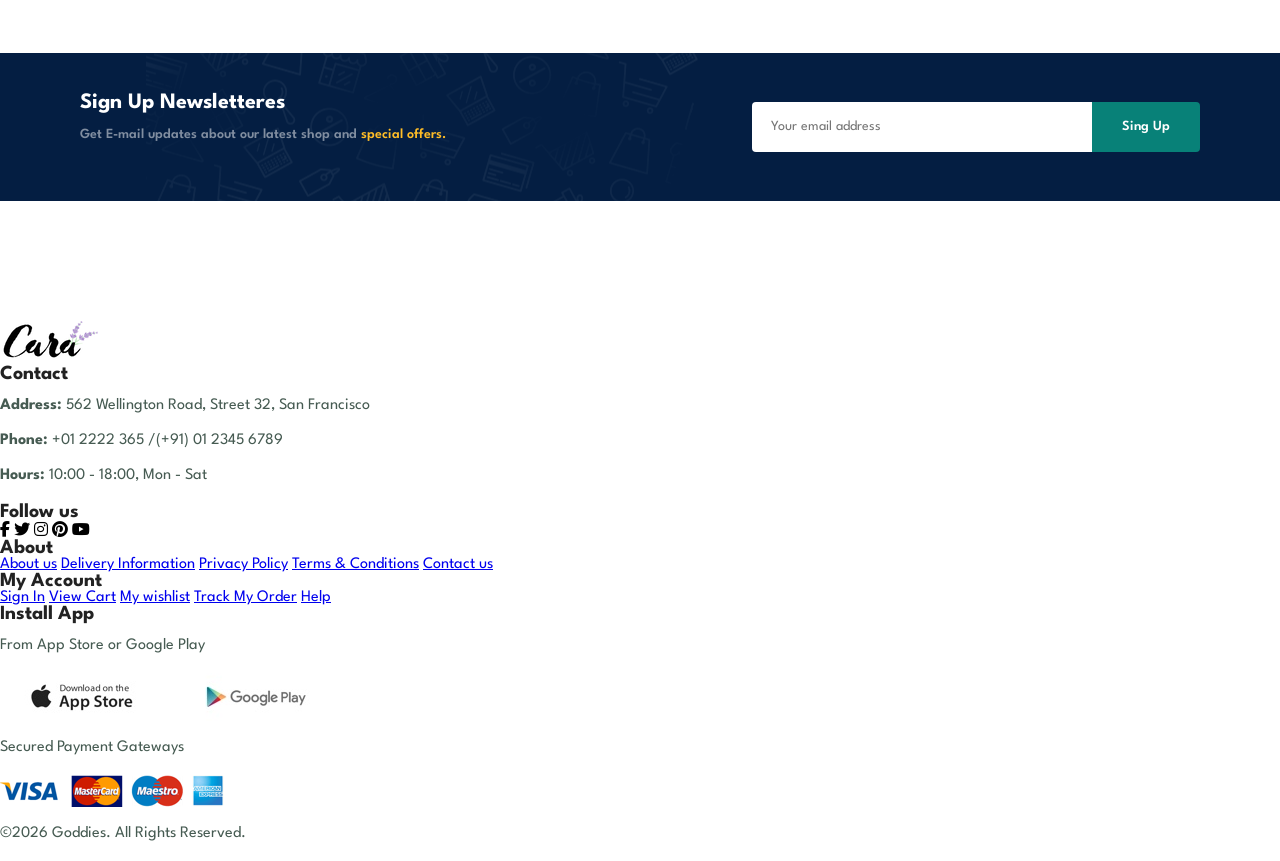
==== commit 3d28f227: "Converted to single page Goddiess website" ====
--- a/index.html
+++ b/index.html
@@ -16,13 +16,10 @@
         <a href="#" class="logo">Goddies</a>
         <div>
             <ul id="navbar">
-                <li><a class="active" href="index10.html">Home</a></li>
-                <li><a href="shop.html">Shop</a></li>
-                <li><a href="blog.html">Blog</a></li>
-                <li><a href="about.html">About</a></li>
-                <li><a href="contact.html">Contact</a></li>
-                <li id="lg-bag"><a href="cart.html"><i class="fas fa-shopping-cart"></i></a></li>
-                <a href="#" id="close"><i class="fas fa-times"></i></a>
+                <li><a class="active" href="index.html">Home</a></li>
+                <li><a href="#product1">Products</a></li>
+                <li><a href="#banner">Offers</a></li>
+                <li><a href="#footer">Contact</a></li>
             </ul>
         </div>
         <div id="mobile">
@@ -384,56 +381,55 @@
             <button class="normal">Sing Up</button>
         </div>
     </section>
-
-    <footer class="section-p1">
-        <div class="col">
-            <img class="logo" src="img/logo.png" alt="">
-            <h4>Contact</h4>
-            <p><strong>Address: </strong> 562 Wellington Road, Street 32, San Francisco</p>
-            <p><strong>Phone: </strong> +01 2222 365 /(+91) 01 2345 6789</p>
-            <p><strong>Hours: </strong> 10:00 - 18:00, Mon - Sat</p>
-            <div class="follow">
-                <h4>Follow us</h4>
-                <div class="icon">
-                    <i class="fab fa-facebook-f"></i>
-                    <i class="fab fa-twitter"></i>
-                    <i class="fab fa-instagram"></i>
-                    <i class="fab fa-pinterest"></i>
-                    <i class="fab fa-youtube"></i>
-                </div>
-            </div>
-        </div>
-        <div class="col">
-            <h4>About</h4>
-            <a href="#">About us</a>
-            <a href="#">Delivery Information</a>
-            <a href="#">Privacy Policy</a>
-            <a href="#">Terms & Conditions</a>
-            <a href="#">Contact us</a>
-        </div>
-        <div class="col">
-            <h4>My Account</h4>
-            <a href="#">Sign In</a>
-            <a href="#">View Cart</a>
-            <a href="#">My wishlist</a>
-            <a href="#">Track My Order</a>
-            <a href="#">Help</a>
-        </div>
-
-        <div class="col install">
-            <h4>Install App</h4>
-            <p>From App Store or Google Play</p>
-            <div class="row">
-                <img src="img/pay/app.jpg" alt="">
-                <img src="img/pay/play.jpg" alt="">
-            </div>
-            <p>Secured Payment Gateways </p>
-            <img src="img/pay/pay.png" alt="">
-        </div>
-
-        <div class="copyright">
-            <p>©2026 Goddies. All Rights Reserved.</p>
-        </div>
+    <footer id="footer" class="section-p1"></footer>
+    <div class="col">
+        <img class="logo" src="img/logo.png" alt="">
+        <h4>Contact</h4>
+        <p><strong>Address: </strong> 562 Wellington Road, Street 32, San Francisco</p>
+        <p><strong>Phone: </strong> +01 2222 365 /(+91) 01 2345 6789</p>
+        <p><strong>Hours: </strong> 10:00 - 18:00, Mon - Sat</p>
+        <div class="follow">
+            <h4>Follow us</h4>
+            <div class="icon">
+                <i class="fab fa-facebook-f"></i>
+                <i class="fab fa-twitter"></i>
+                <i class="fab fa-instagram"></i>
+                <i class="fab fa-pinterest"></i>
+                <i class="fab fa-youtube"></i>
+            </div>
+        </div>
+    </div>
+    <div class="col">
+        <h4>About</h4>
+        <a href="#">About us</a>
+        <a href="#">Delivery Information</a>
+        <a href="#">Privacy Policy</a>
+        <a href="#">Terms & Conditions</a>
+        <a href="#">Contact us</a>
+    </div>
+    <div class="col">
+        <h4>My Account</h4>
+        <a href="#">Sign In</a>
+        <a href="#">View Cart</a>
+        <a href="#">My wishlist</a>
+        <a href="#">Track My Order</a>
+        <a href="#">Help</a>
+    </div>
+
+    <div class="col install">
+        <h4>Install App</h4>
+        <p>From App Store or Google Play</p>
+        <div class="row">
+            <img src="img/pay/app.jpg" alt="">
+            <img src="img/pay/play.jpg" alt="">
+        </div>
+        <p>Secured Payment Gateways </p>
+        <img src="img/pay/pay.png" alt="">
+    </div>
+
+    <div class="copyright">
+        <p>©2026 Goddies. All Rights Reserved.</p>
+    </div>
     </footer>
 
 
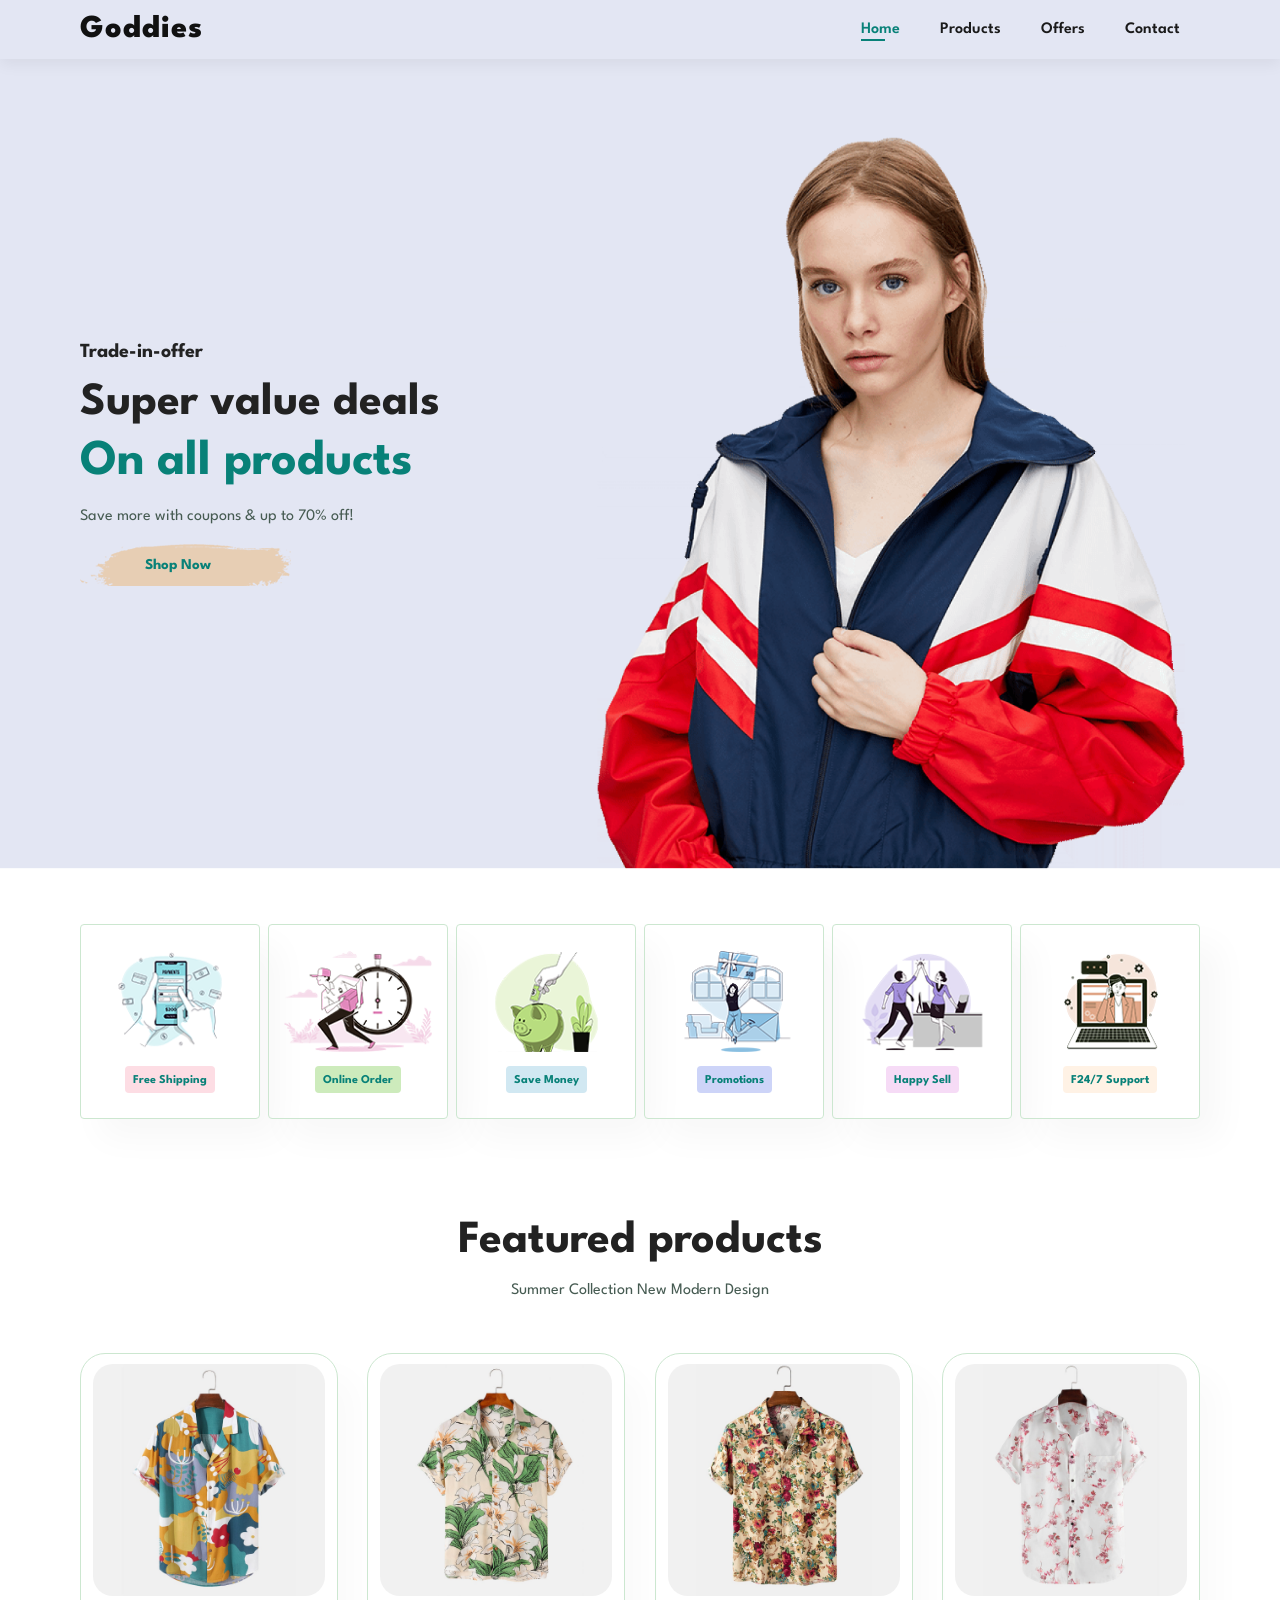
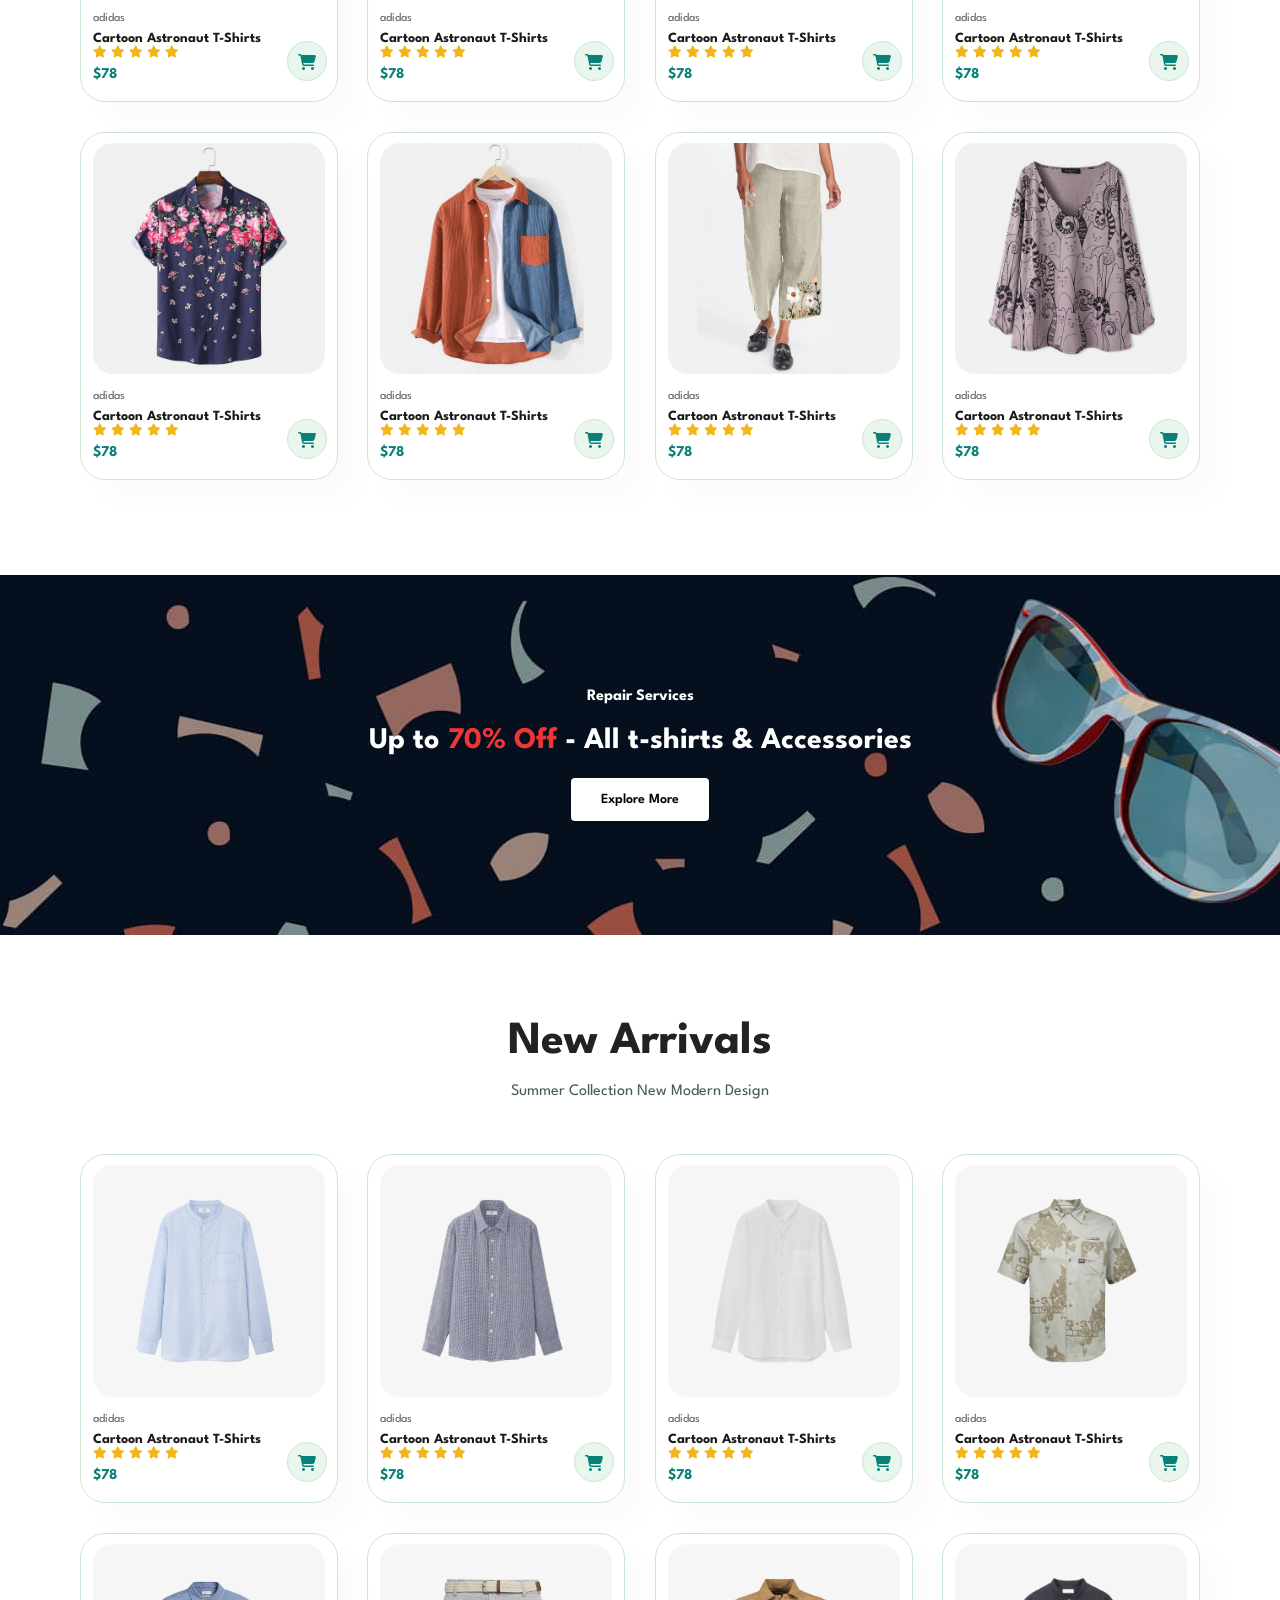
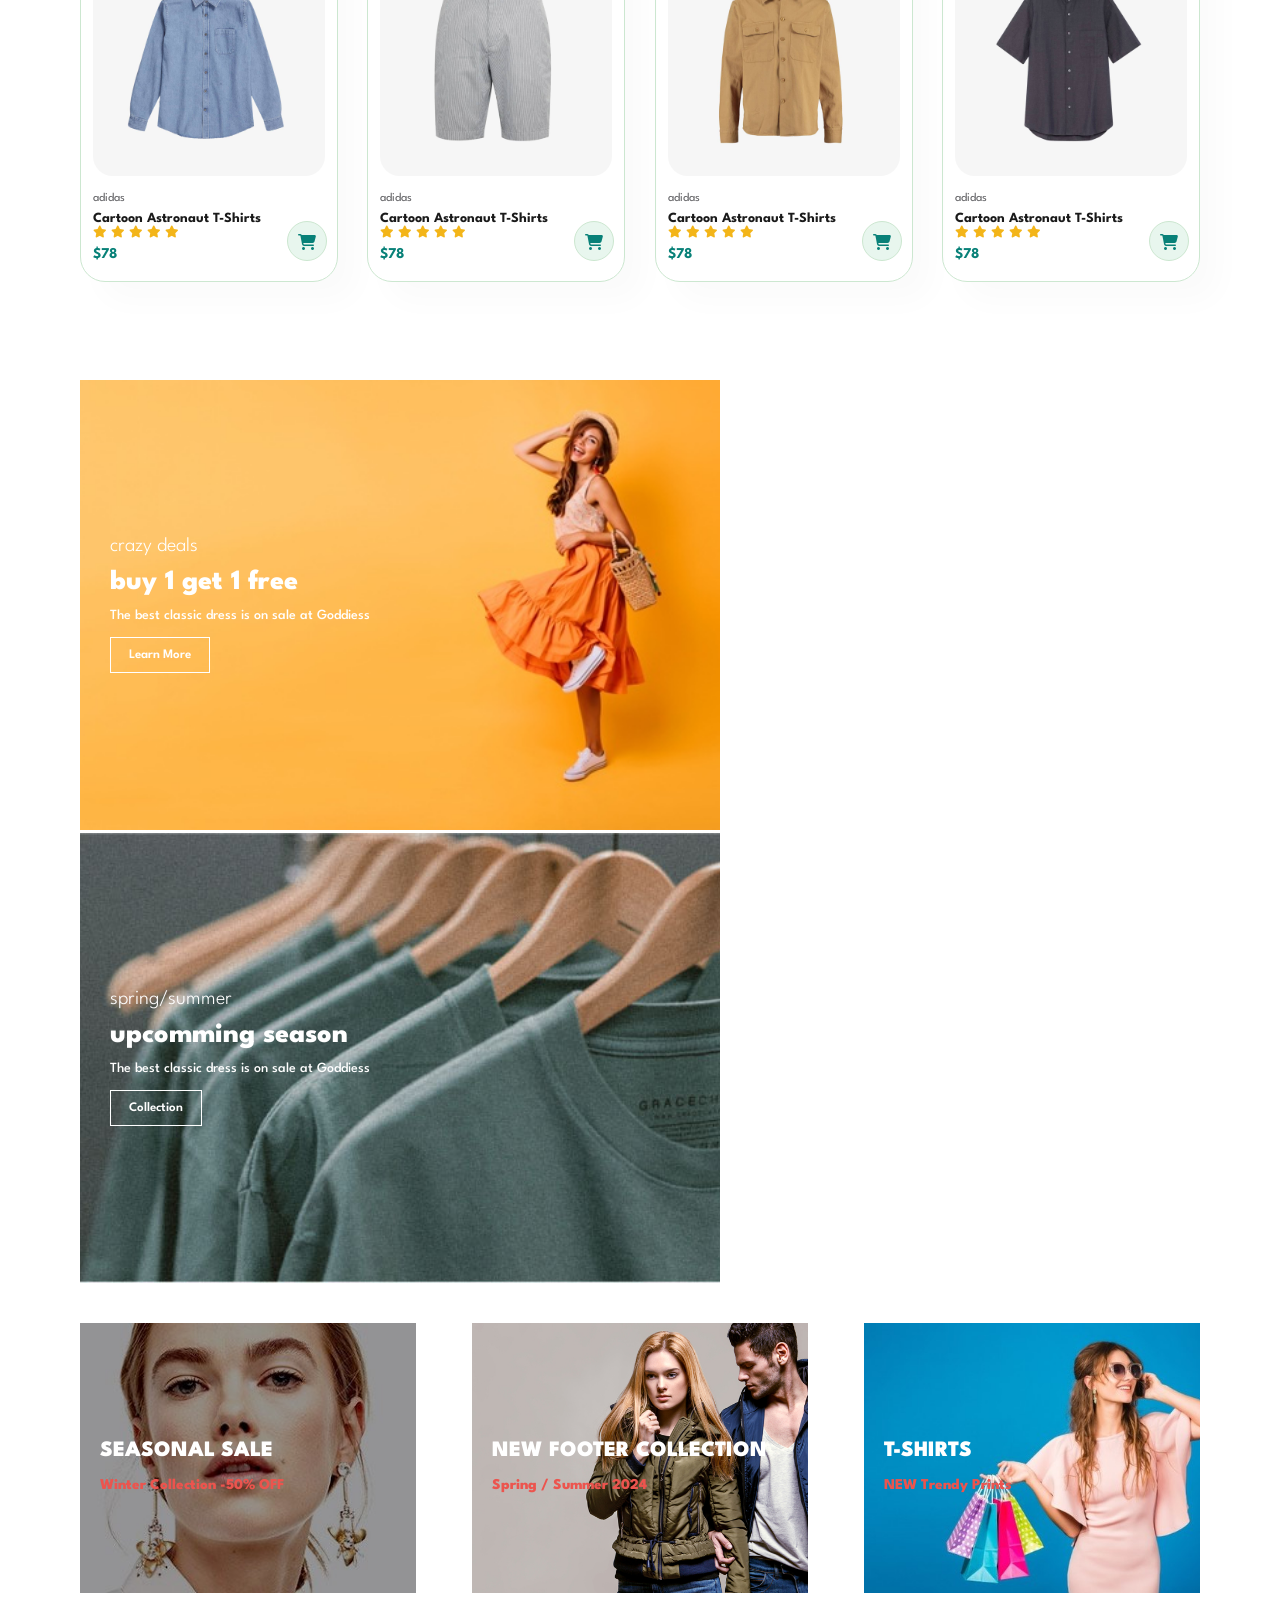
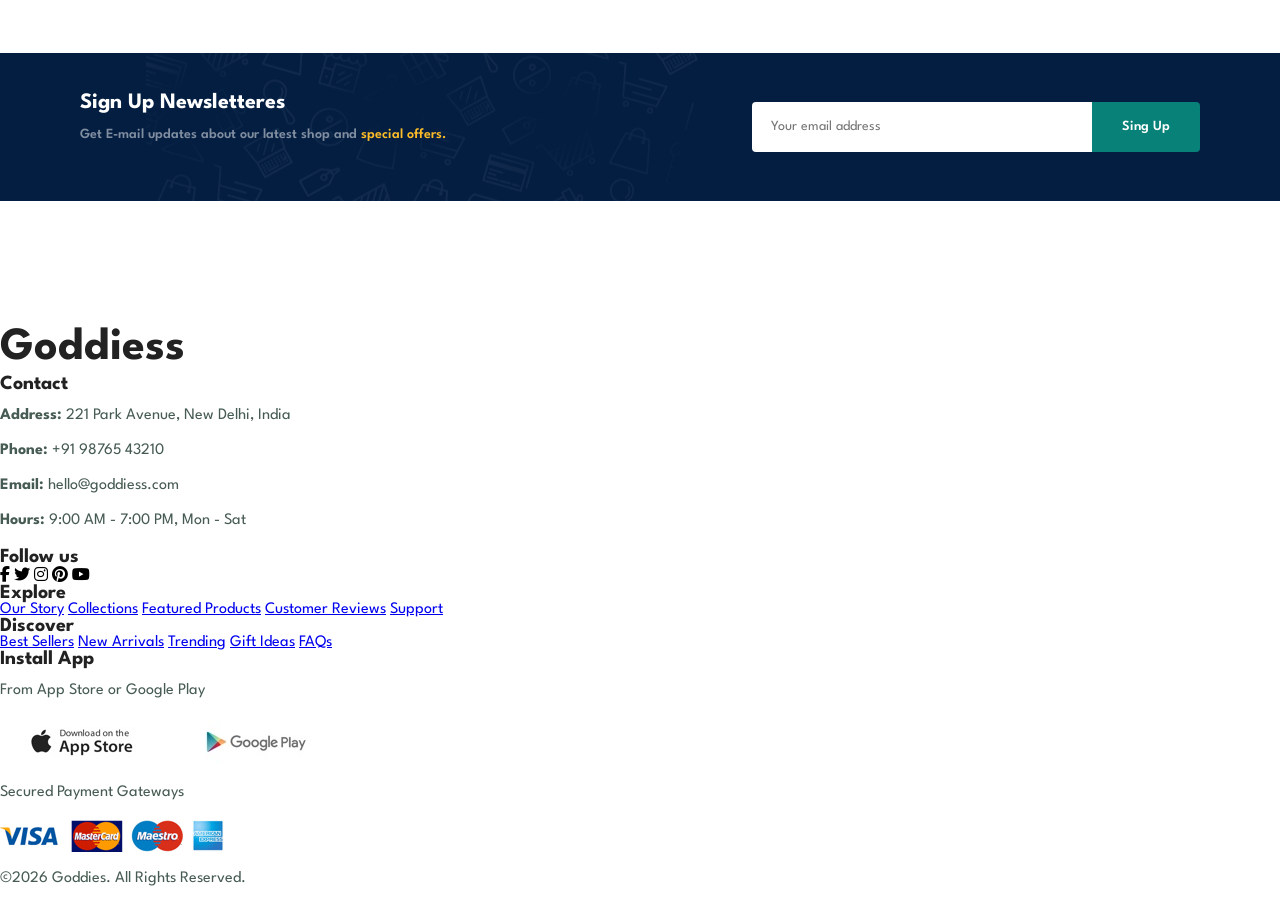
==== commit 89663ef7: "Updated Goddiess footer" ====
--- a/index.html
+++ b/index.html
@@ -383,11 +383,12 @@
     </section>
     <footer id="footer" class="section-p1"></footer>
     <div class="col">
-        <img class="logo" src="img/logo.png" alt="">
+        <h2>Goddiess</h2>
         <h4>Contact</h4>
-        <p><strong>Address: </strong> 562 Wellington Road, Street 32, San Francisco</p>
-        <p><strong>Phone: </strong> +01 2222 365 /(+91) 01 2345 6789</p>
-        <p><strong>Hours: </strong> 10:00 - 18:00, Mon - Sat</p>
+        <p><strong>Address:</strong> 221 Park Avenue, New Delhi, India</p>
+        <p><strong>Phone:</strong> +91 98765 43210</p>
+        <p><strong>Email:</strong> hello@goddiess.com</p>
+        <p><strong>Hours:</strong> 9:00 AM - 7:00 PM, Mon - Sat</p>
         <div class="follow">
             <h4>Follow us</h4>
             <div class="icon">
@@ -400,20 +401,20 @@
         </div>
     </div>
     <div class="col">
-        <h4>About</h4>
-        <a href="#">About us</a>
-        <a href="#">Delivery Information</a>
-        <a href="#">Privacy Policy</a>
-        <a href="#">Terms & Conditions</a>
-        <a href="#">Contact us</a>
+        <h4>Explore</h4>
+        <a href="#">Our Story</a>
+        <a href="#">Collections</a>
+        <a href="#">Featured Products</a>
+        <a href="#">Customer Reviews</a>
+        <a href="#">Support</a>
     </div>
     <div class="col">
-        <h4>My Account</h4>
-        <a href="#">Sign In</a>
-        <a href="#">View Cart</a>
-        <a href="#">My wishlist</a>
-        <a href="#">Track My Order</a>
-        <a href="#">Help</a>
+        <h4>Discover</h4>
+        <a href="#">Best Sellers</a>
+        <a href="#">New Arrivals</a>
+        <a href="#">Trending</a>
+        <a href="#">Gift Ideas</a>
+        <a href="#">FAQs</a>
     </div>
 
     <div class="col install">
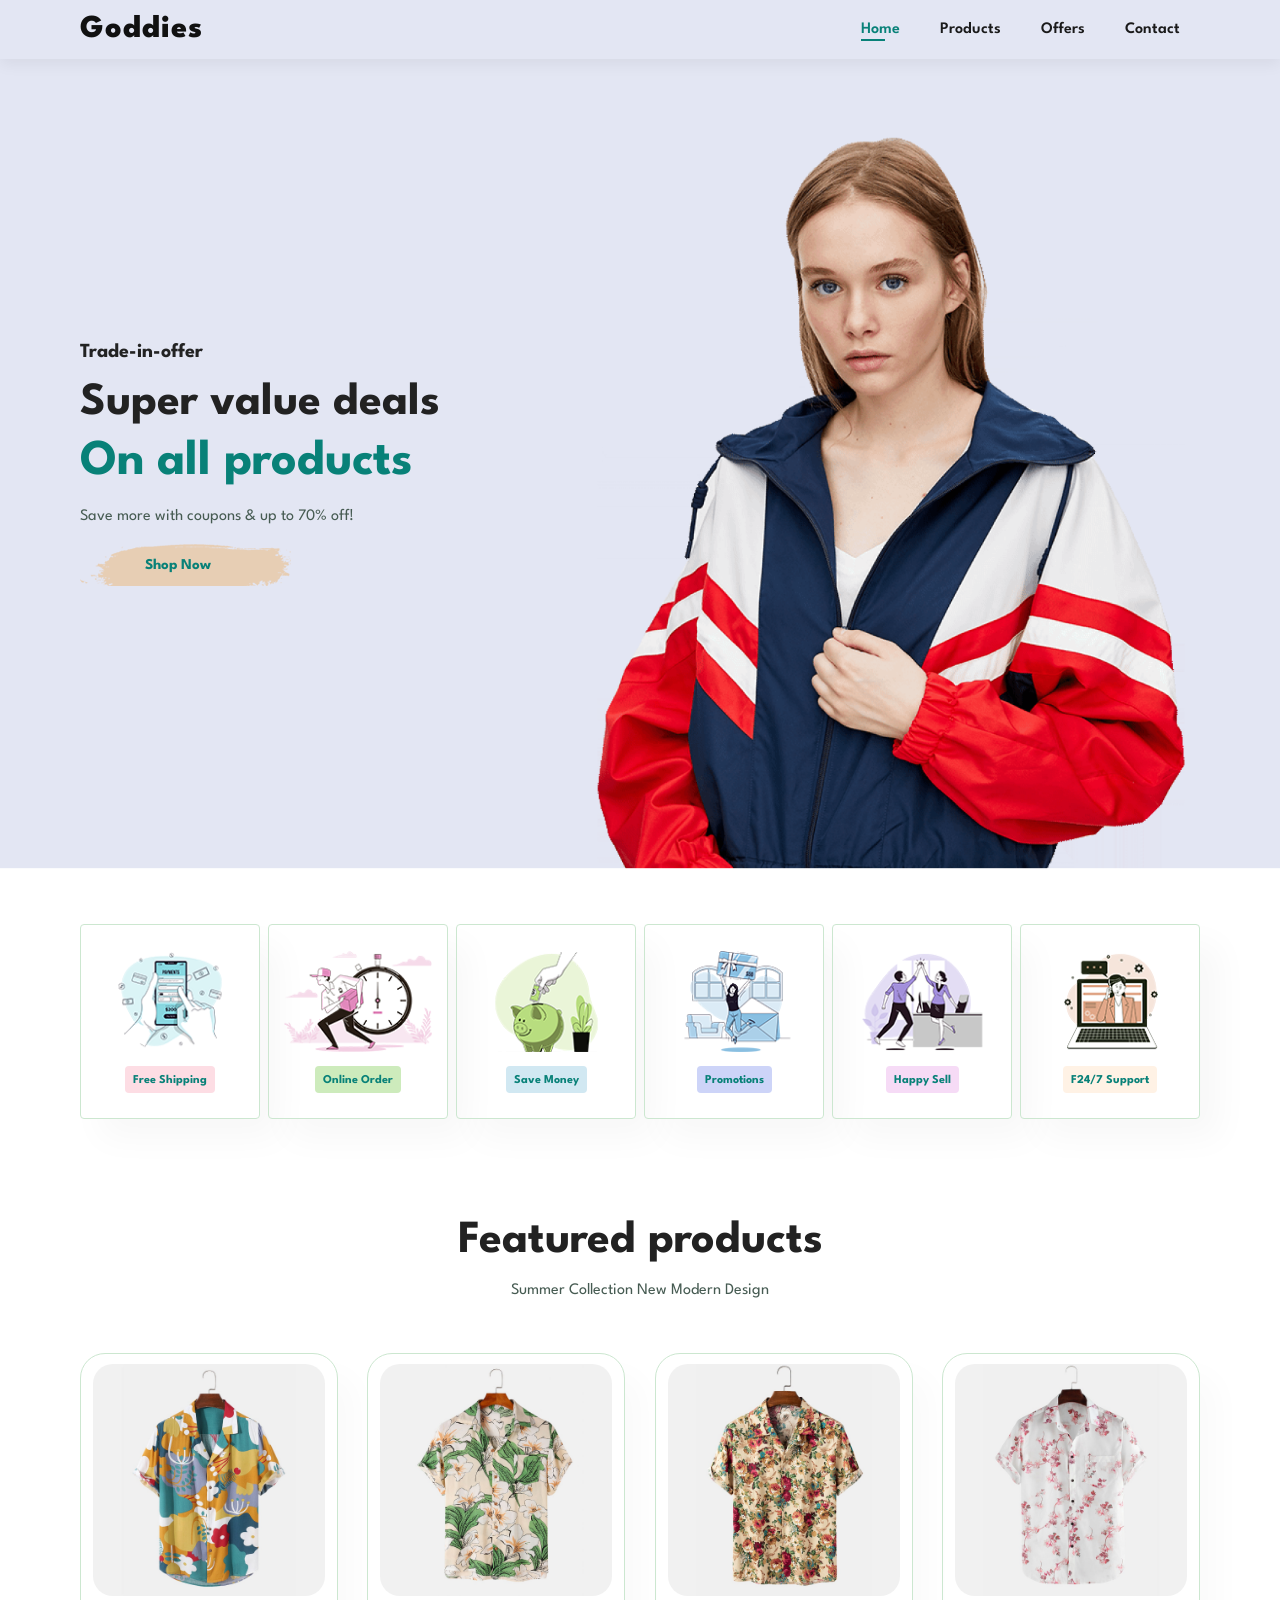
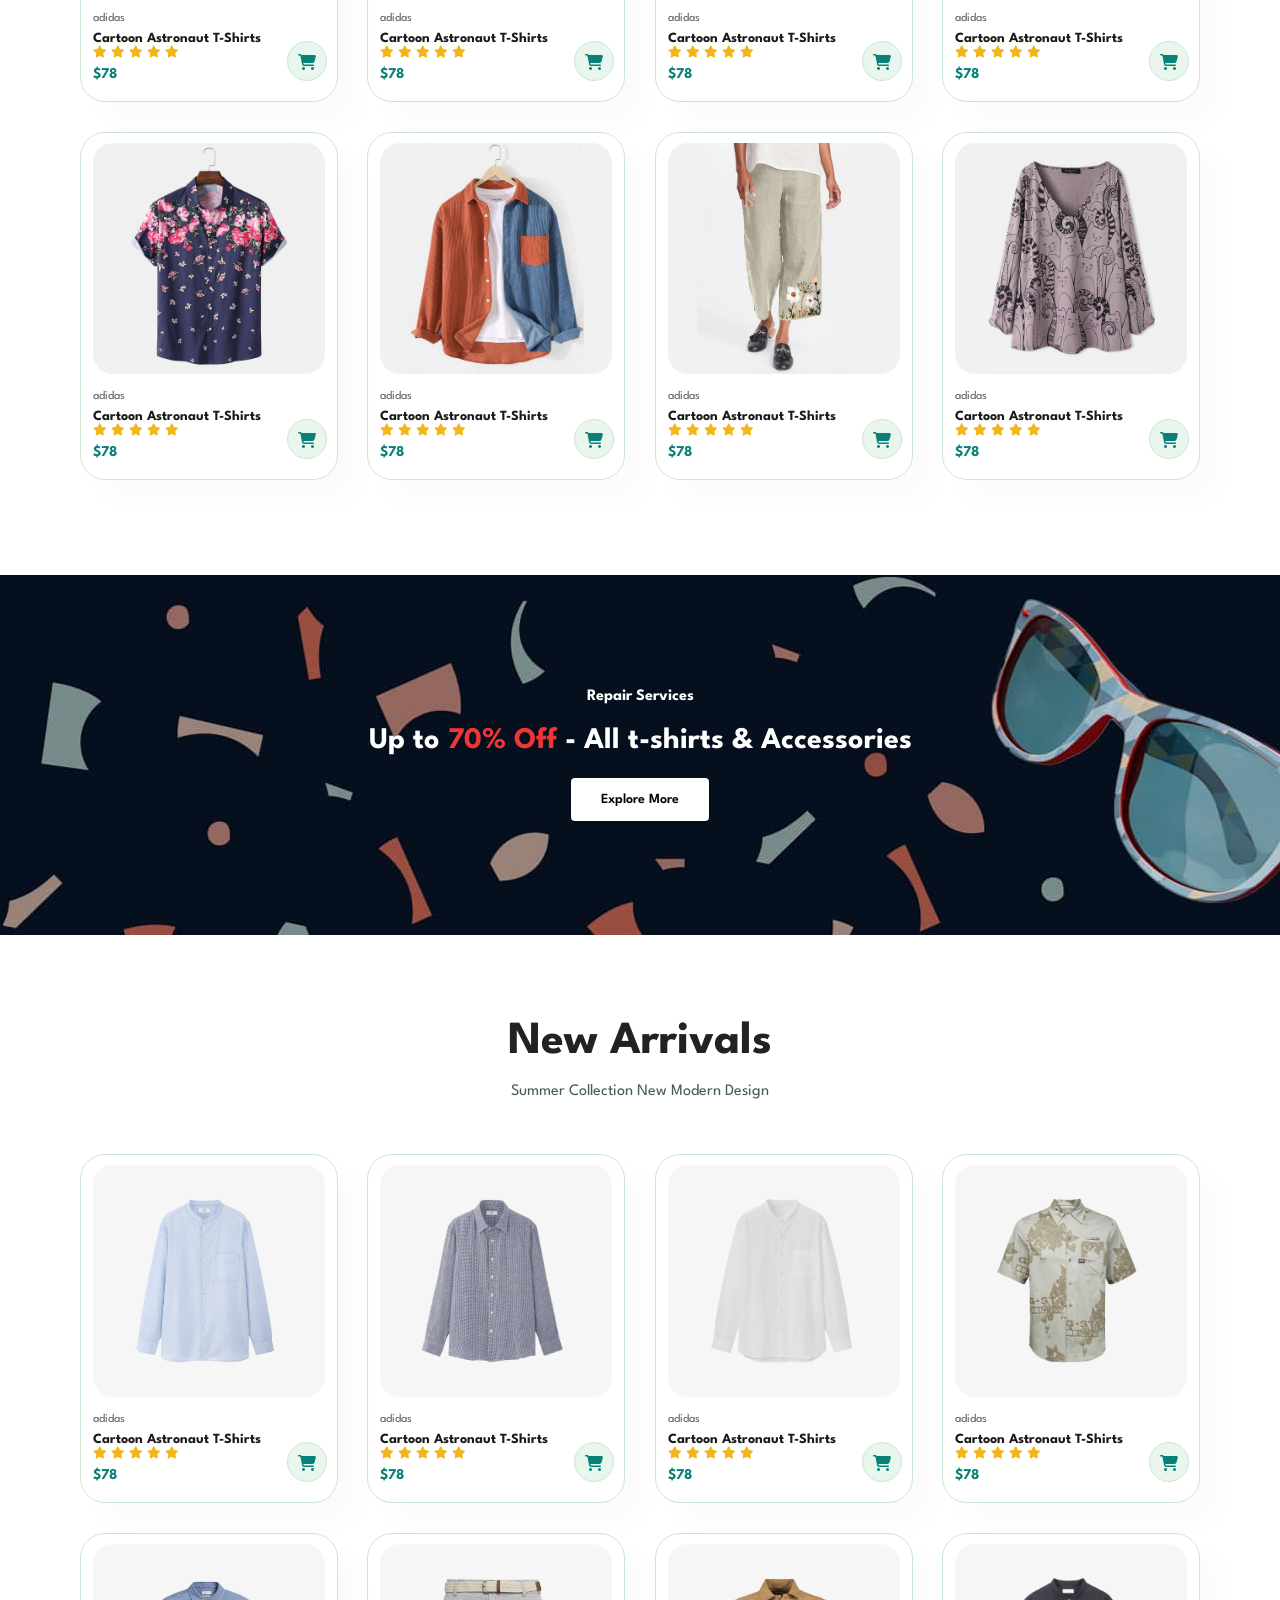
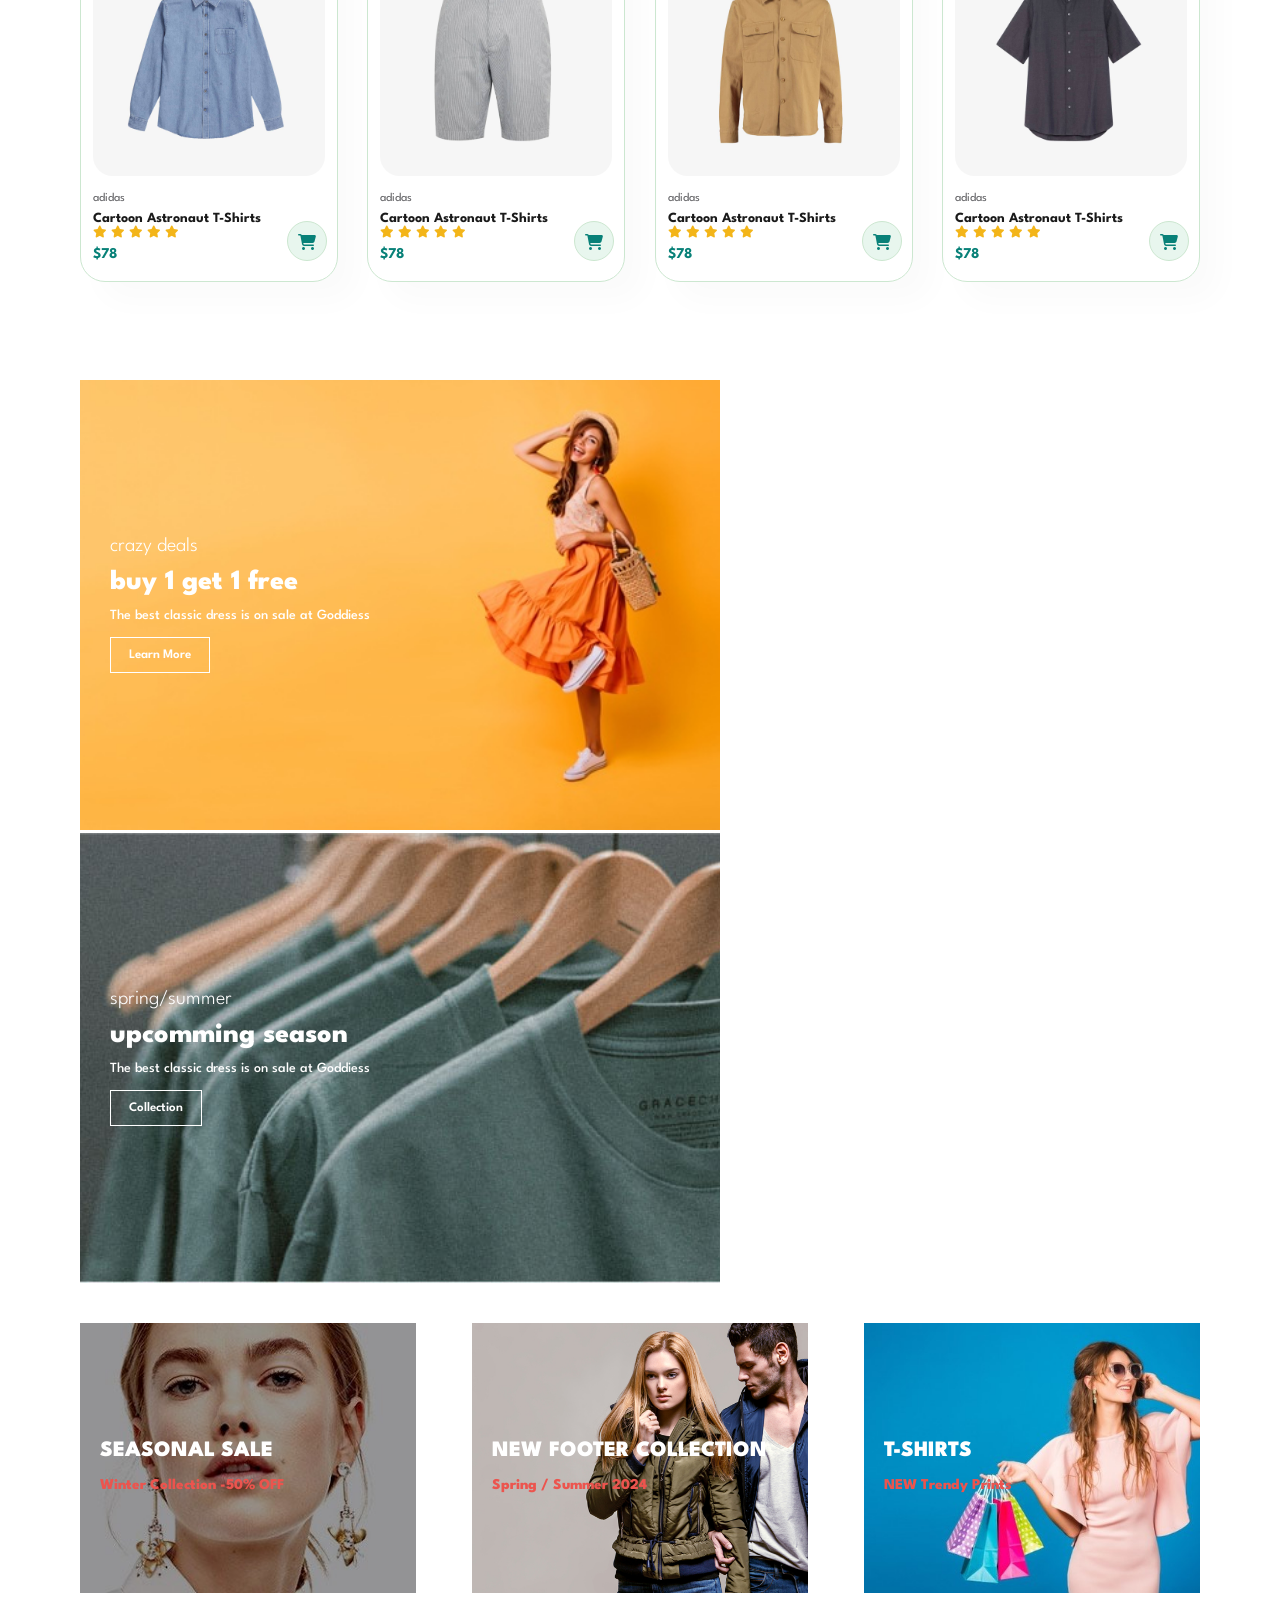
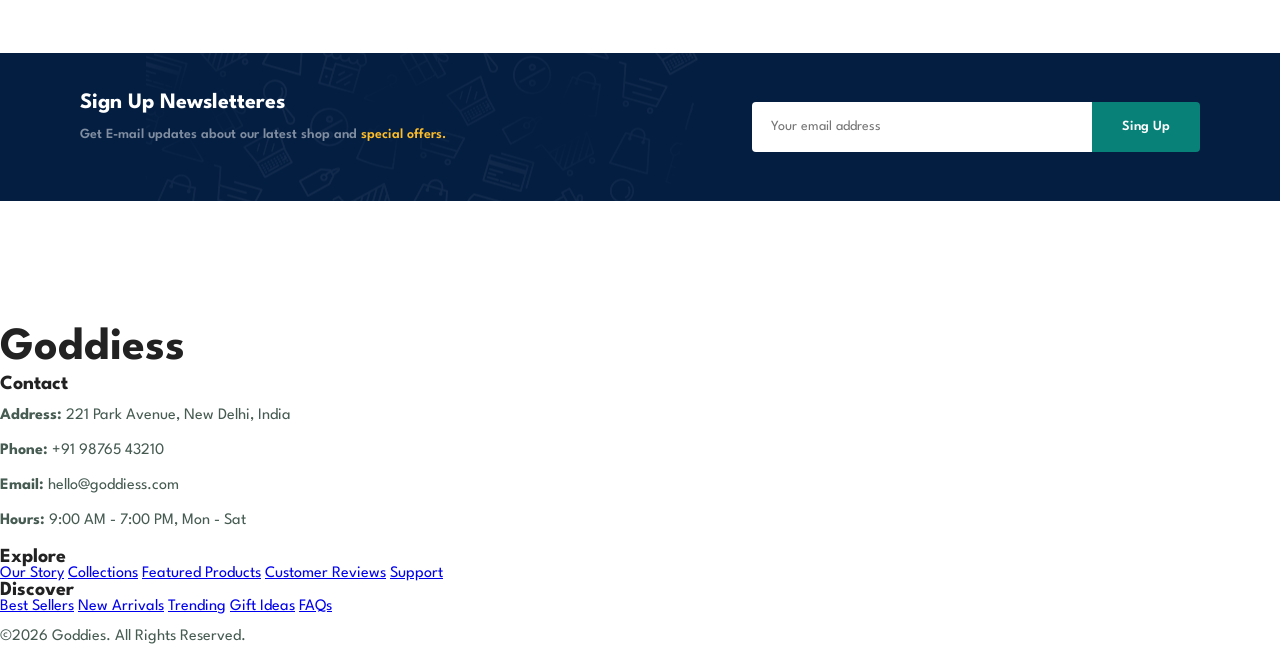
==== commit f9484050: "Cleaned footer and removed app section" ====
--- a/index.html
+++ b/index.html
@@ -389,16 +389,7 @@
         <p><strong>Phone:</strong> +91 98765 43210</p>
         <p><strong>Email:</strong> hello@goddiess.com</p>
         <p><strong>Hours:</strong> 9:00 AM - 7:00 PM, Mon - Sat</p>
-        <div class="follow">
-            <h4>Follow us</h4>
-            <div class="icon">
-                <i class="fab fa-facebook-f"></i>
-                <i class="fab fa-twitter"></i>
-                <i class="fab fa-instagram"></i>
-                <i class="fab fa-pinterest"></i>
-                <i class="fab fa-youtube"></i>
-            </div>
-        </div>
+
     </div>
     <div class="col">
         <h4>Explore</h4>
@@ -417,16 +408,7 @@
         <a href="#">FAQs</a>
     </div>
 
-    <div class="col install">
-        <h4>Install App</h4>
-        <p>From App Store or Google Play</p>
-        <div class="row">
-            <img src="img/pay/app.jpg" alt="">
-            <img src="img/pay/play.jpg" alt="">
-        </div>
-        <p>Secured Payment Gateways </p>
-        <img src="img/pay/pay.png" alt="">
-    </div>
+
 
     <div class="copyright">
         <p>©2026 Goddies. All Rights Reserved.</p>
--- a/style10.css
+++ b/style10.css
@@ -1248,4 +1248,36 @@
     text-decoration: none;
     color: #111;
     letter-spacing: 1px;
+}
+
+footer {
+    display: flex;
+    justify-content: space-between;
+    flex-wrap: wrap;
+    gap: 40px;
+    padding: 60px 80px;
+}
+
+footer .col {
+    min-width: 250px;
+}
+
+footer h2 {
+    font-size: 42px;
+    margin-bottom: 20px;
+}
+
+footer h4 {
+    margin-bottom: 15px;
+}
+
+footer a {
+    display: block;
+    text-decoration: none;
+    color: #555;
+    margin-bottom: 8px;
+}
+
+footer a:hover {
+    color: #000;
 }
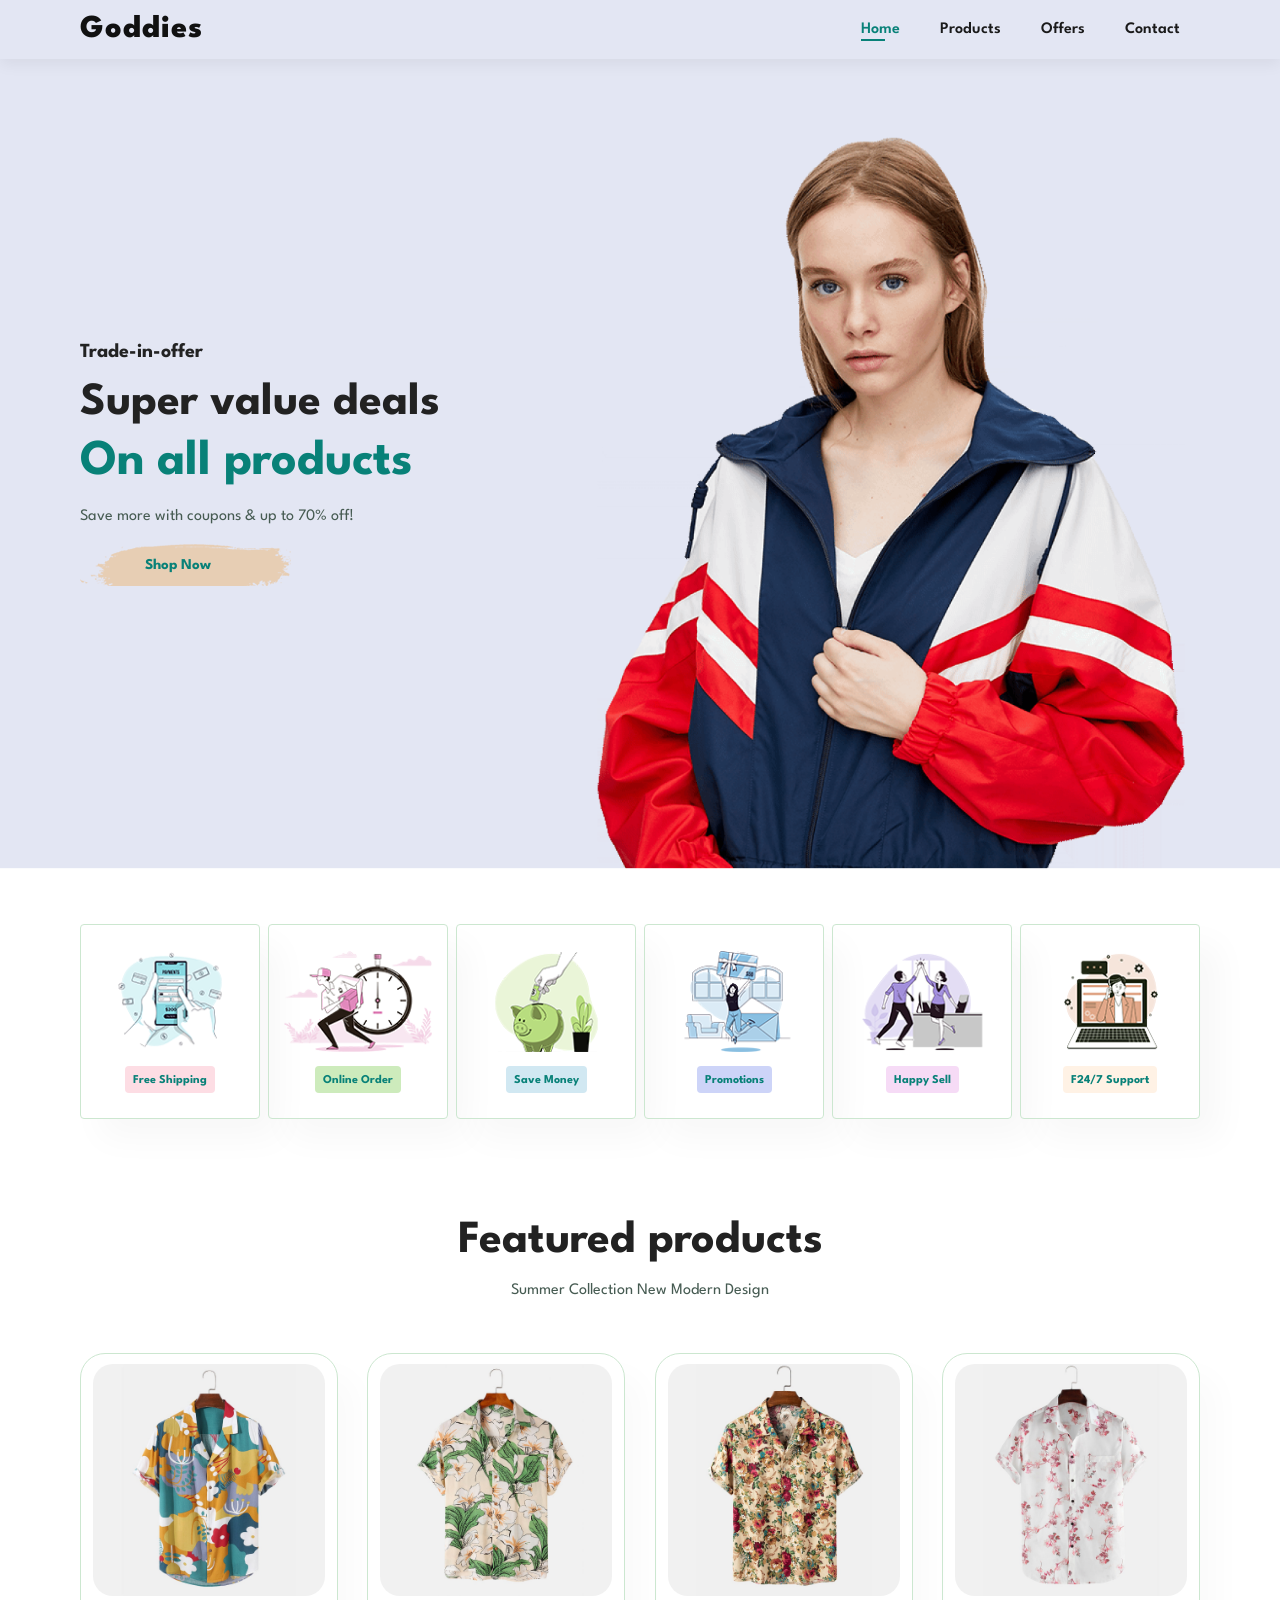
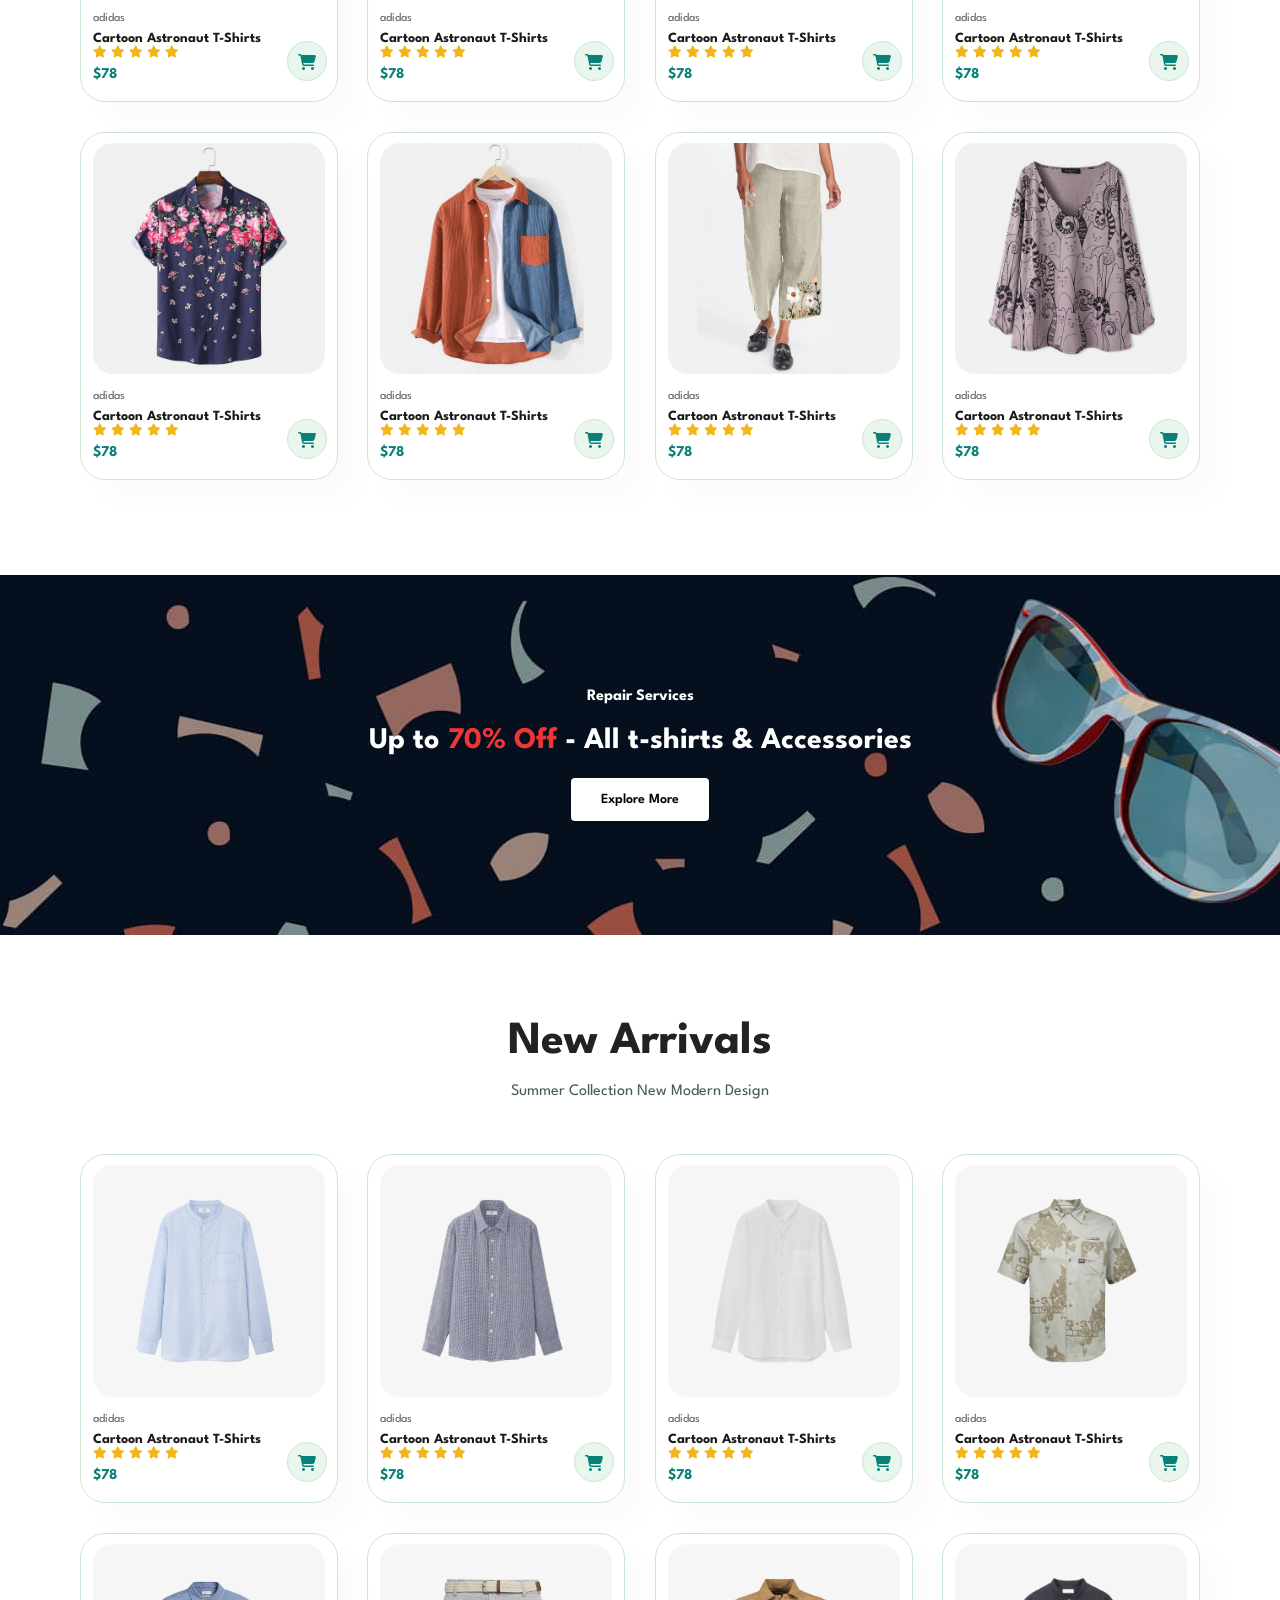
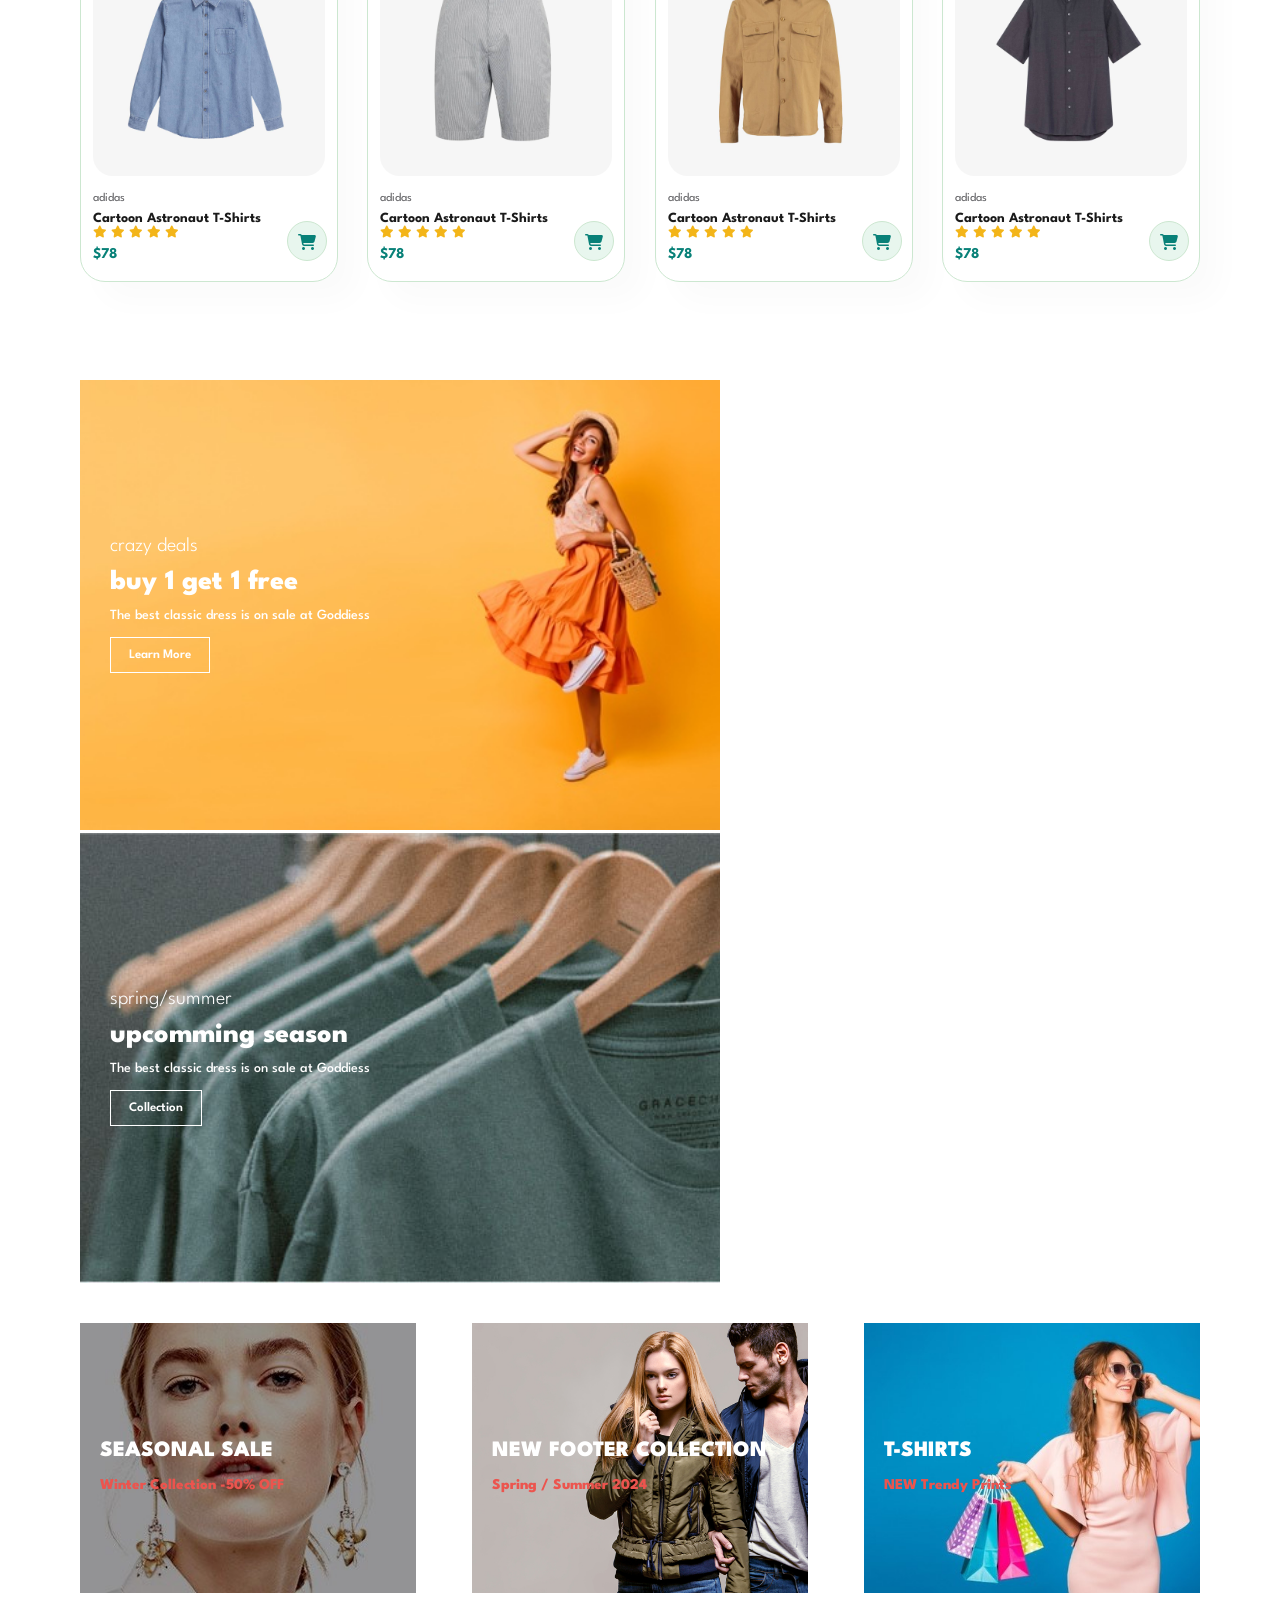
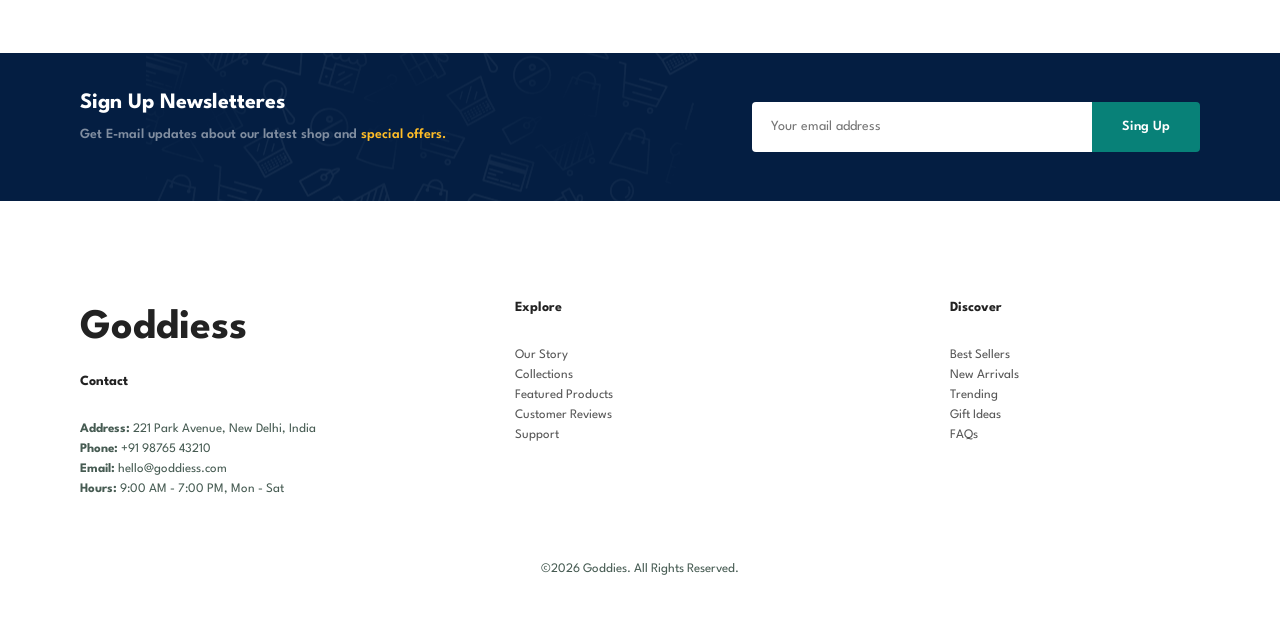
==== commit 6768e2e8: "Fixed footer layout" ====
--- a/index.html
+++ b/index.html
@@ -381,38 +381,38 @@
             <button class="normal">Sing Up</button>
         </div>
     </section>
-    <footer id="footer" class="section-p1"></footer>
-    <div class="col">
-        <h2>Goddiess</h2>
-        <h4>Contact</h4>
-        <p><strong>Address:</strong> 221 Park Avenue, New Delhi, India</p>
-        <p><strong>Phone:</strong> +91 98765 43210</p>
-        <p><strong>Email:</strong> hello@goddiess.com</p>
-        <p><strong>Hours:</strong> 9:00 AM - 7:00 PM, Mon - Sat</p>
-
-    </div>
-    <div class="col">
-        <h4>Explore</h4>
-        <a href="#">Our Story</a>
-        <a href="#">Collections</a>
-        <a href="#">Featured Products</a>
-        <a href="#">Customer Reviews</a>
-        <a href="#">Support</a>
-    </div>
-    <div class="col">
-        <h4>Discover</h4>
-        <a href="#">Best Sellers</a>
-        <a href="#">New Arrivals</a>
-        <a href="#">Trending</a>
-        <a href="#">Gift Ideas</a>
-        <a href="#">FAQs</a>
-    </div>
-
-
-
-    <div class="copyright">
-        <p>©2026 Goddies. All Rights Reserved.</p>
-    </div>
+    <footer id="footer" class="section-p1">
+        <div class="col">
+            <h2>Goddiess</h2>
+            <h4>Contact</h4>
+            <p><strong>Address:</strong> 221 Park Avenue, New Delhi, India</p>
+            <p><strong>Phone:</strong> +91 98765 43210</p>
+            <p><strong>Email:</strong> hello@goddiess.com</p>
+            <p><strong>Hours:</strong> 9:00 AM - 7:00 PM, Mon - Sat</p>
+
+        </div>
+        <div class="col">
+            <h4>Explore</h4>
+            <a href="#">Our Story</a>
+            <a href="#">Collections</a>
+            <a href="#">Featured Products</a>
+            <a href="#">Customer Reviews</a>
+            <a href="#">Support</a>
+        </div>
+        <div class="col">
+            <h4>Discover</h4>
+            <a href="#">Best Sellers</a>
+            <a href="#">New Arrivals</a>
+            <a href="#">Trending</a>
+            <a href="#">Gift Ideas</a>
+            <a href="#">FAQs</a>
+        </div>
+
+
+
+        <div class="copyright">
+            <p>©2026 Goddies. All Rights Reserved.</p>
+        </div>
     </footer>
 
 
--- a/style10.css
+++ b/style10.css
@@ -1280,4 +1280,36 @@
 
 footer a:hover {
     color: #000;
+}
+
+#footer {
+    display: flex;
+    justify-content: space-between;
+    flex-wrap: wrap;
+    gap: 40px;
+    padding: 60px 80px;
+}
+
+#footer .col {
+    min-width: 250px;
+}
+
+#footer h2 {
+    font-size: 42px;
+    margin-bottom: 20px;
+}
+
+#footer h4 {
+    margin-bottom: 15px;
+}
+
+#footer a {
+    display: block;
+    text-decoration: none;
+    color: #555;
+    margin-bottom: 8px;
+}
+
+#footer a:hover {
+    color: #000;
 }
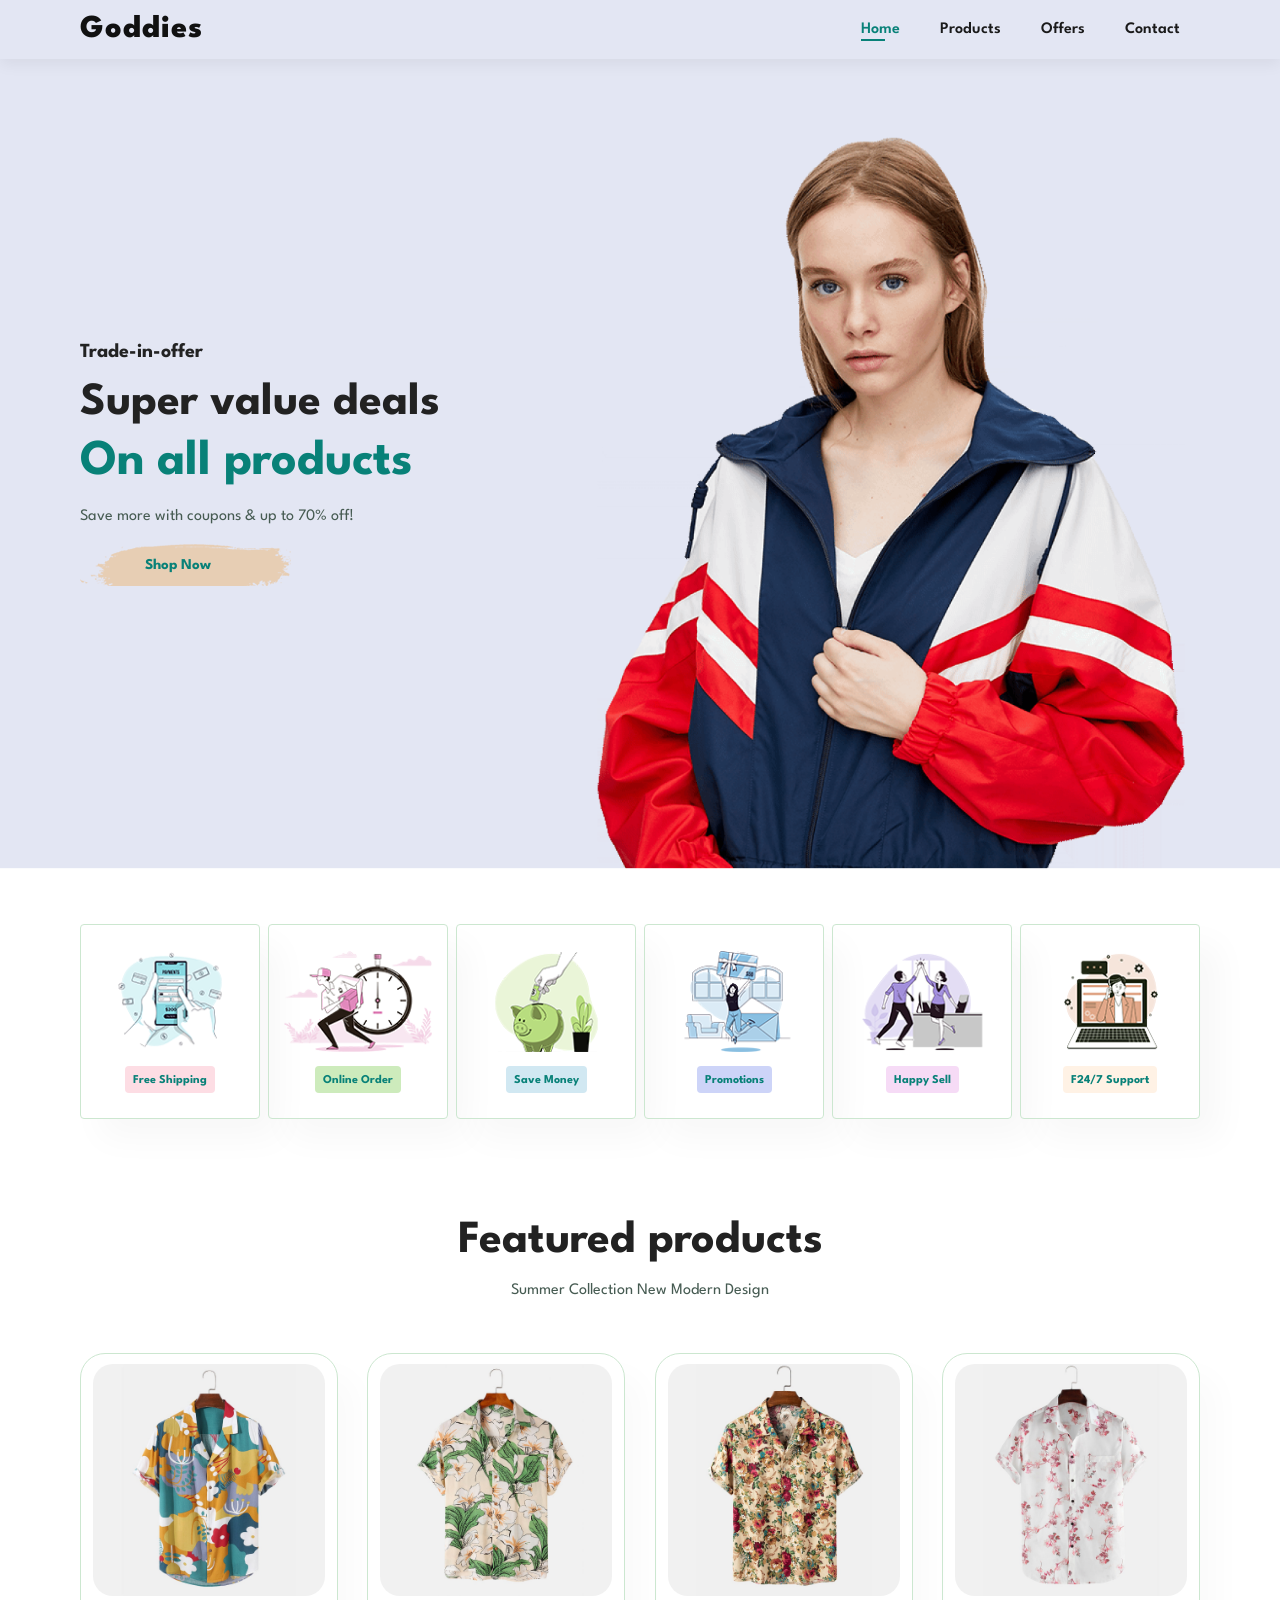
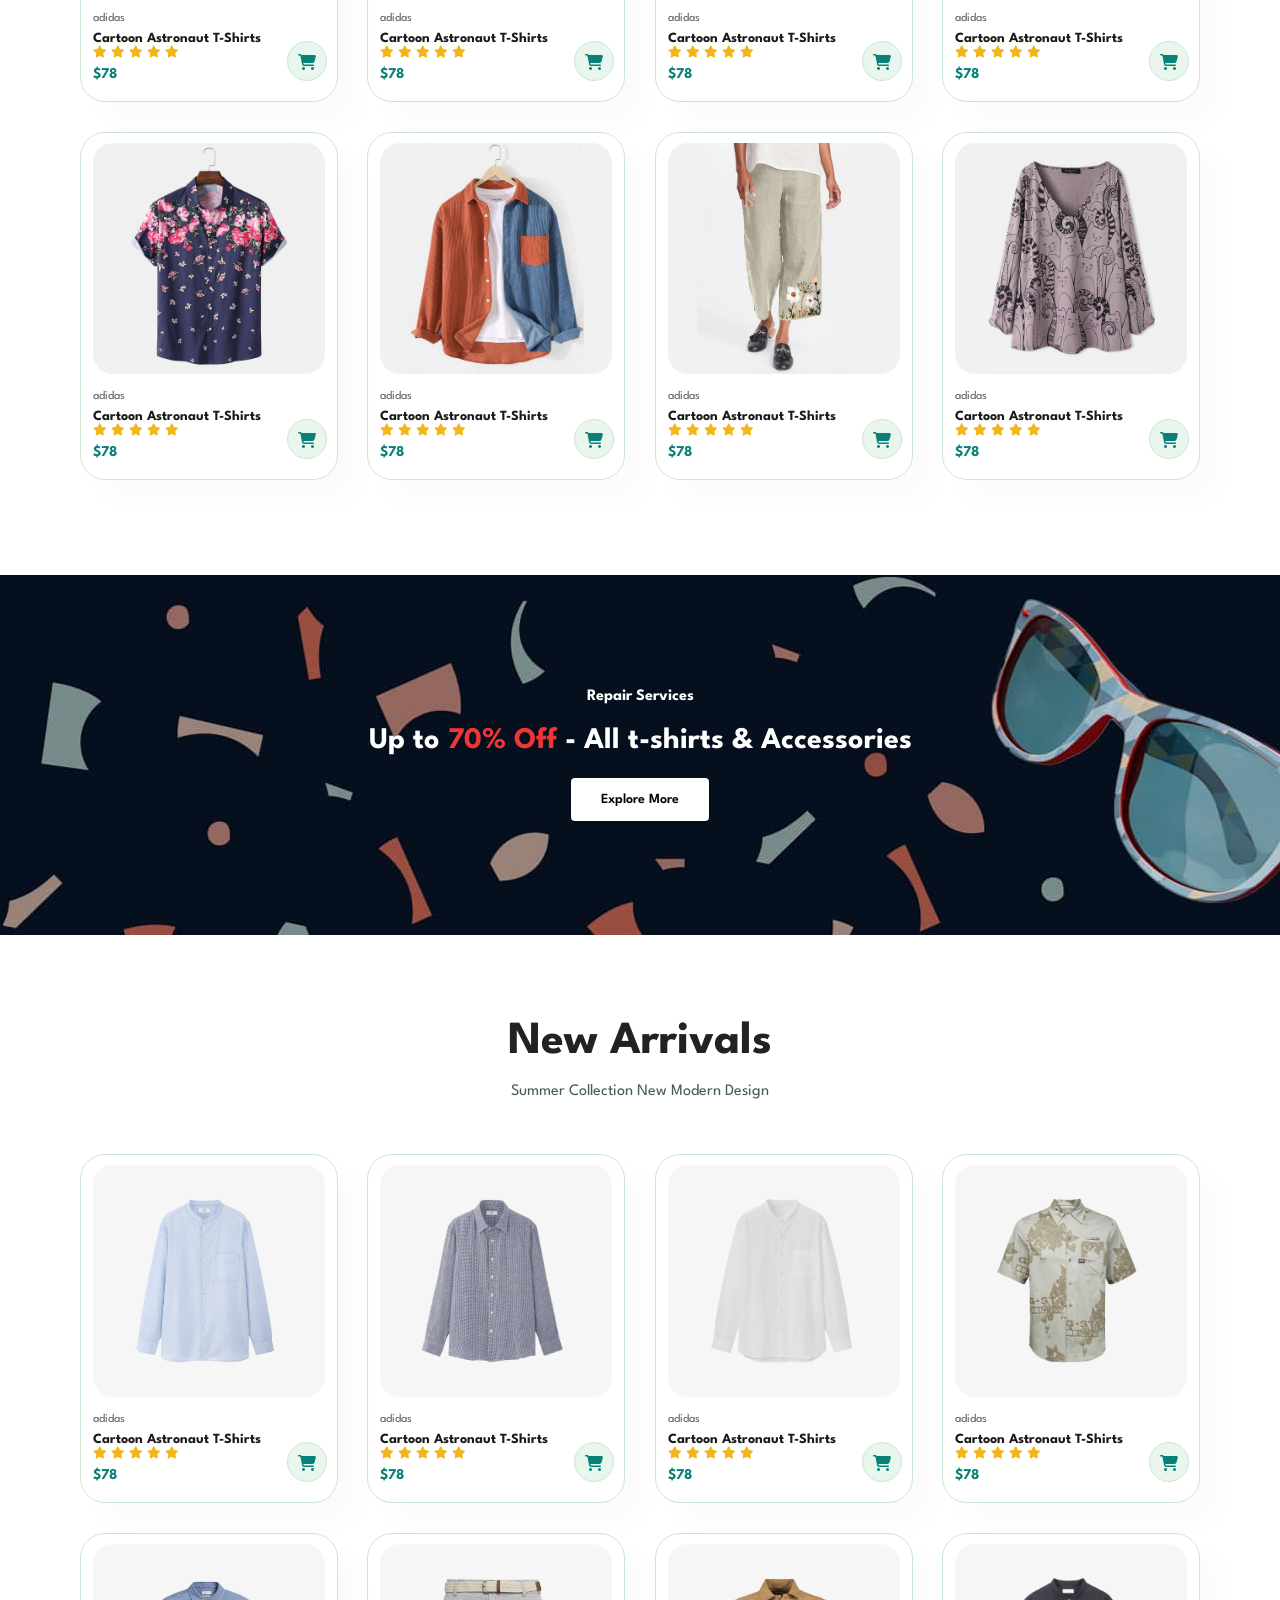
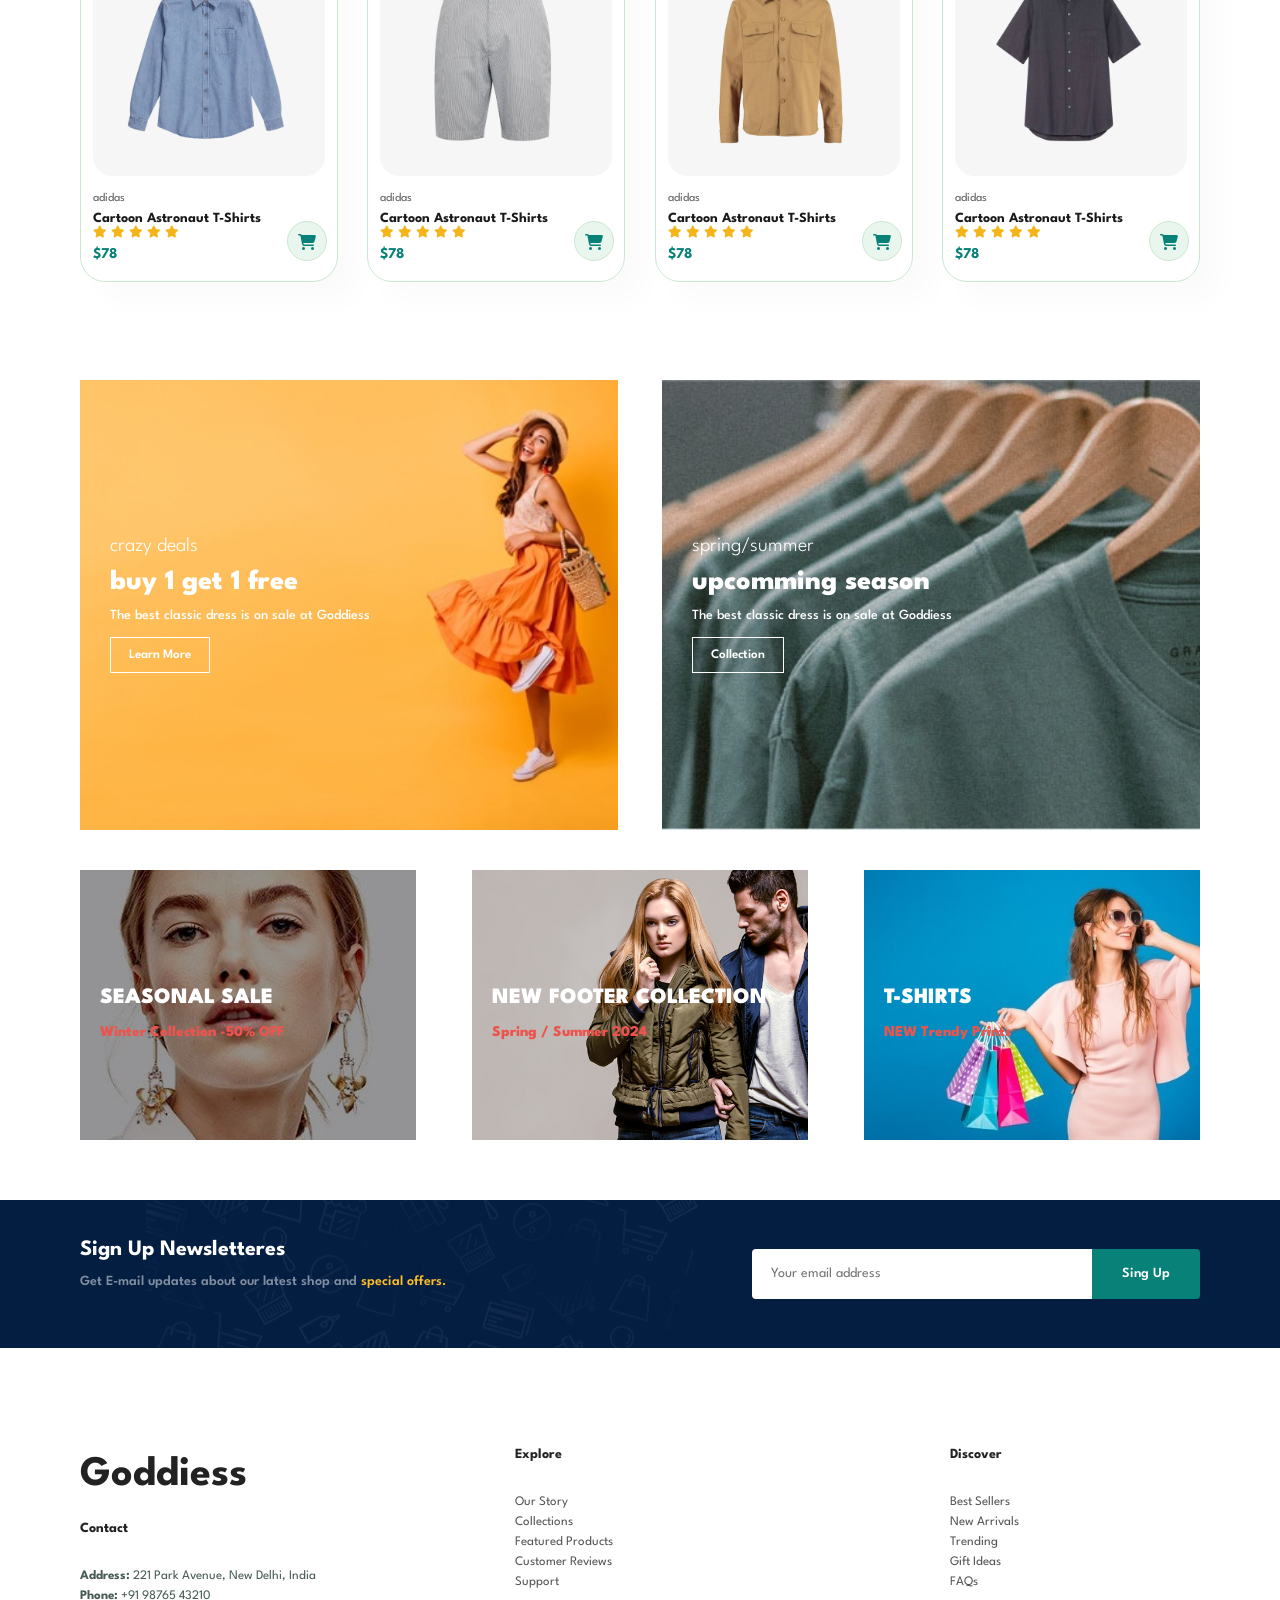
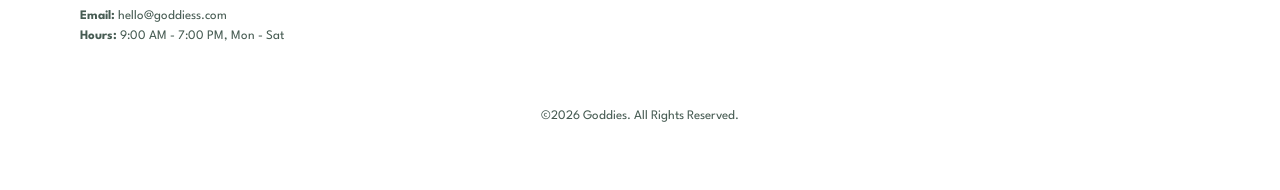
==== commit 1fcf8c4a: "Upgrade Goddess website" ====
--- a/index.html
+++ b/index.html
@@ -11,6 +11,14 @@
 </head>
 
 <body>
+
+
+
+    <div id="loader">
+        <div id="loader-logo">Goddies</div>
+    </div>
+
+
 
     <section id="header">
         <a href="#" class="logo">Goddies</a>
--- a/style10.css
+++ b/style10.css
@@ -342,7 +342,7 @@
     flex-direction: column;
     justify-content: center;
     align-items: flex-start;
-    min-width: 640px;
+    min-width: 48%;
     height: 50vh;
     background-image: url("img/banner/b17.jpg");
     background-size: cover;
@@ -1312,4 +1312,1359 @@
 
 #footer a:hover {
     color: #000;
+}
+
+@import url('https://fonts.googleapis.com/css2?family=Spartan:wght@100;200;300;500;700;800;900&display=swap');
+
+* {
+    margin: 0;
+    padding: 0;
+    box-sizing: border-box;
+    font-family: 'Spartan', sans-serif;
+}
+
+h1 {
+    font-size: 50px;
+    line-height: 64px;
+    color: #222;
+}
+
+h2 {
+    font-size: 46px;
+    line-height: 54px;
+    color: #222;
+}
+
+h4 {
+    font-size: 20px;
+    color: #222;
+}
+
+h6 {
+    font-weight: 700;
+    font-size: 12px;
+}
+
+p {
+    font-size: 16px;
+    color: #465b52;
+    margin: 15px 0 20px 0;
+}
+
+.section-p1 {
+    padding: 40px 80px;
+}
+
+.section-m1 {
+    margin: 40px 0;
+}
+
+button.normal {
+    font-size: 14px;
+    font-weight: 600;
+    padding: 15px 30px;
+    color: #000;
+    background-color: #fff;
+    border-radius: 4px;
+    cursor: pointer;
+    border: none;
+    outline: none;
+    transition: 0.2s;
+}
+
+button.white {
+    font-size: 13px;
+    font-weight: 600;
+    padding: 11px 18px;
+    color: #fff;
+    background-color: transparent;
+    cursor: pointer;
+    border: 1px solid #fff;
+    outline: none;
+    transition: 0.2s;
+}
+
+body {
+    width: 100%;
+}
+
+/*Header start*/
+#header {
+    display: flex;
+    justify-content: space-between;
+    padding: 15px 80px;
+    align-items: center;
+    background-color: #E3E6F3;
+    box-shadow: 0 5px 15px rgba(0, 0, 0, 0.06);
+    z-index: 999;
+    position: sticky;
+    top: 0;
+    left: 0;
+}
+
+#navbar {
+    display: flex;
+    justify-content: center;
+    align-items: center;
+}
+
+#navbar li {
+    list-style: none;
+    padding: 0 20px;
+    position: relative;
+}
+
+#navbar li a {
+    text-decoration: none;
+    font-size: 16px;
+    font-weight: 600;
+    color: #1a1a1a;
+    transition: 0.3s ease;
+}
+
+#navbar li a:hover,
+#navbar li a.active {
+    color: #088178;
+}
+
+#navbar li a.active::after,
+#navbar li a:hover::after {
+    content: '';
+    width: 30%;
+    height: 2px;
+    background-color: #088178;
+    position: absolute;
+    bottom: -4px;
+    left: 20px;
+}
+
+#mobile {
+    display: none;
+    align-items: center;
+}
+
+#close {
+    display: none;
+}
+
+/*Home Page*/
+
+#hero {
+    background-image: url("img/hero4.png");
+    height: 90vh;
+    width: 100%;
+    background-size: cover;
+    background-position: top 25% right 0;
+    padding: 0 80px;
+    display: flex;
+    flex-direction: column;
+    justify-content: center;
+    align-items: flex-start;
+}
+
+#hero h4 {
+    padding-bottom: 15px;
+}
+
+#hero h1 {
+    color: #088178;
+}
+
+#hero button {
+    background-image: url("img/button.png");
+    color: #088178;
+    background-color: transparent;
+    border: 0;
+    padding: 14px 80px 14px 65px;
+    background-repeat: no-repeat;
+    cursor: pointer;
+    font-weight: 700;
+    font-size: 15px;
+}
+
+#feature {
+    display: flex;
+    align-items: center;
+    justify-content: space-between;
+    flex-wrap: wrap;
+}
+
+#feature .fe-box {
+    width: 180px;
+    text-align: center;
+    padding: 25px 15px;
+    box-shadow: 20px 20px 34px rgba(0, 0, 0, 0.03);
+    border: 1px solid #cce7d0;
+    border-radius: 4px;
+    margin: 15px 0;
+}
+
+#feature .fe-box:hover {
+    box-shadow: 10px 10px 54px rgba(70, 62, 221, 0.1);
+}
+
+#feature .fe-box h6 {
+    display: inline-block;
+    padding: 9px 8px 6px 8px;
+    line-height: 1;
+    border-radius: 4px;
+    color: #088178;
+    background-color: #fddde4;
+}
+
+#feature .fe-box img {
+    width: 100%;
+    margin-bottom: 10px;
+}
+
+#feature .fe-box:nth-child(2) h6 {
+    background-color: #cdebbc;
+}
+
+#feature .fe-box:nth-child(3) h6 {
+    background-color: #d1e8f2;
+}
+
+#feature .fe-box:nth-child(4) h6 {
+    background-color: #cdd4f8;
+}
+
+#feature .fe-box:nth-child(5) h6 {
+    background-color: #f6dbf6;
+}
+
+#feature .fe-box:nth-child(6) h6 {
+    background-color: #fff2e5;
+}
+
+#product1 .pro-container {
+    display: flex;
+    justify-content: space-between;
+    padding-top: 20px;
+    flex-wrap: wrap;
+}
+
+#product1 {
+    text-align: center;
+}
+
+#product1 .pro {
+    width: 23%;
+    min-width: 250px;
+    padding: 10px 12px;
+    border: 1px solid #cce7d0;
+    border-radius: 25px;
+    cursor: pointer;
+    box-shadow: 20px 20px 30px rgba(0, 0, 0, 0.02);
+    margin: 15px 0;
+    transition: 0.2s ease;
+    position: relative;
+}
+
+#product1 .pro:hover {
+    box-shadow: 20px 20px 30px rgba(0, 0, 0, 0.06);
+}
+
+#product1 .pro img {
+    width: 100%;
+    border-radius: 20px;
+}
+
+#product1 .pro .des {
+    text-align: start;
+    padding: 10px 0;
+}
+
+#product1 .pro .des span {
+    color: #606063;
+    font-size: 12px;
+}
+
+#product1 .pro .des h5 {
+    color: #1a1a1a;
+    font-size: 14px;
+    padding-top: 7px;
+}
+
+#product1 .pro .des i {
+    color: rgb(243, 181, 25);
+    font-size: 12px;
+}
+
+#product1 .pro .des h4 {
+    padding-top: 7px;
+    font-size: 15px;
+    font-weight: 700;
+    color: #088178;
+}
+
+#product1 .pro .fa-shopping-cart {
+    width: 40px;
+    height: 40px;
+    line-height: 40px;
+    border-radius: 50px;
+    background-color: #e8f6ee;
+    color: #088178;
+    border: 1px solid #cce7d0;
+    position: absolute;
+    bottom: 20px;
+    right: 10px;
+}
+
+#banner {
+    display: flex;
+    flex-direction: column;
+    justify-content: center;
+    align-items: center;
+    text-align: center;
+    width: 100%;
+    height: 40vh;
+    background-image: url("img/banner/b2.jpg");
+    background-size: cover;
+    background-position: center;
+}
+
+#banner h4 {
+    color: #fff;
+    font-size: 16px;
+}
+
+#banner h2 {
+    color: #fff;
+    font-size: 30px;
+    padding: 10px 0;
+}
+
+#banner h2 span {
+    color: #ef3636;
+    font-size: 30px;
+    padding: 10px 0;
+}
+
+#banner button:hover {
+    background: #088178;
+    color: #fff;
+}
+
+#sm-banner {
+    display: flex;
+    justify-content: space-between;
+    flex-wrap: wrap;
+}
+
+#sm-banner .banner-box {
+    margin-top: 3px;
+    display: flex;
+    flex-direction: column;
+    justify-content: center;
+    align-items: flex-start;
+    min-width: 48%;
+    height: 50vh;
+    background-image: url("img/banner/b17.jpg");
+    background-size: cover;
+    background-position: center;
+    padding: 30px;
+}
+
+#sm-banner .banner-box2 {
+    background-image: url("img/banner/b10.jpg");
+}
+
+#sm-banner h4 {
+    color: #fff;
+    font-size: 20px;
+    font-weight: 300;
+}
+
+#sm-banner h2 {
+    color: #fff;
+    font-size: 28px;
+    font-weight: 800;
+}
+
+#sm-banner span {
+    color: #fff;
+    font-size: 14px;
+    font-weight: 500;
+    padding-bottom: 15px;
+}
+
+#sm-banner .banner-box:hover button {
+    background: #088178;
+    border: 1px solid #088178;
+}
+
+#banner3 {
+    display: flex;
+    justify-content: space-between;
+    flex-wrap: wrap;
+    padding: 0 80px;
+}
+
+#banner3 .banner-box {
+    display: flex;
+    flex-direction: column;
+    justify-content: center;
+    align-items: flex-start;
+    min-width: 30%;
+    height: 30vh;
+    background-image: url("img/banner/b7.jpg");
+    background-size: cover;
+    background-position: center;
+    padding: 20px;
+    margin-bottom: 20px;
+}
+
+#banner3 .banner-box2 {
+    background-image: url("img/banner/b4.jpg");
+}
+
+#banner3 .banner-box3 {
+    background-image: url("img/banner/b18.jpg");
+}
+
+#banner3 h2 {
+    color: #fff;
+    font-weight: 900;
+    font-size: 22px;
+}
+
+#banner3 h3 {
+    color: #ec544e;
+    font-weight: 800;
+    font-size: 15px;
+}
+
+#newsletter {
+    display: flex;
+    justify-content: space-between;
+    flex-wrap: wrap;
+    align-items: center;
+    background-image: url("img/banner/b14.png");
+    background-repeat: no-repeat;
+    background-position: 20% 30%;
+    /*20% from left 30% from top*/
+    background-color: #041e42;
+}
+
+#newsletter h4 {
+    font-size: 22px;
+    font-weight: 700;
+    color: #fff;
+}
+
+#newsletter p {
+    font-size: 14px;
+    font-weight: 600;
+    color: #818ea0;
+}
+
+#newsletter p span {
+    color: #ffbd27;
+}
+
+#newsletter input {
+    height: 3.125rem;
+    padding: 0 1.25em;
+    font-size: 14px;
+    width: 100%;
+    border: 1px solid transparent;
+    border-radius: 4px;
+    outline: none;
+    border-top-right-radius: 0;
+    border-bottom-right-radius: 0;
+}
+
+#newsletter button {
+    background-color: #088178;
+    color: #fff;
+    white-space: nowrap;
+    border-top-left-radius: 0;
+    border-bottom-left-radius: 0;
+}
+
+#newsletter .form {
+    display: flex;
+    width: 40%;
+}
+
+footer {
+    display: flex;
+    flex-wrap: wrap;
+    justify-content: space-between;
+}
+
+footer .col {
+    display: flex;
+    flex-direction: column;
+    align-items: flex-start;
+    margin-bottom: 20px;
+}
+
+footer .logo {
+    margin-bottom: 30px;
+}
+
+footer h4 {
+    font-size: 14px;
+    padding-bottom: 20px;
+}
+
+footer p {
+    font-size: 13px;
+    margin: 0 0 8px 0;
+}
+
+footer a {
+    font-size: 13px;
+    text-decoration: none;
+    color: #222;
+    margin-bottom: 10px;
+}
+
+footer .follow {
+    margin-top: 20px;
+}
+
+footer .follow i {
+    color: #465b52;
+    padding-right: 4px;
+    cursor: pointer;
+}
+
+footer .install .row img {
+    border: 1px solid #088178;
+    border-radius: 6px;
+    margin: 10px 0 15px 0;
+}
+
+footer .follow i:hover,
+footer a:hover {
+    color: #088178;
+}
+
+footer .copyright {
+    width: 100%;
+    text-align: center;
+}
+
+/* Shop Page */
+
+#page-header {
+    width: 100%;
+    height: 40vh;
+    background-color: #a95ee2;
+    display: flex;
+    justify-content: center;
+    text-align: center;
+    flex-direction: column;
+    padding: 14px;
+}
+
+#page-header h2,
+#page-header p {
+    color: #fff;
+}
+
+#pagination {
+    text-align: center;
+}
+
+#pagination a {
+    text-decoration: none;
+    background-color: #088178;
+    padding: 15px 20px;
+    border-radius: 4px;
+    color: #fff;
+    font-weight: 600;
+}
+
+
+/*Single Product*/
+
+#prodetails {
+    display: flex;
+    margin-top: 20px;
+}
+
+#prodetails .single-pro-image {
+    width: 40%;
+    margin-right: 50px;
+}
+
+.small-img-group {
+    display: flex;
+    justify-content: space-between;
+}
+
+.small-img-col {
+    flex-basis: 24%;
+    cursor: pointer;
+}
+
+#prodetails .single-pro-details {
+    width: 50%;
+    padding-top: 30px;
+}
+
+#prodetails .single-pro-details h4 {
+    padding: 40px 0 20px 0;
+}
+
+#prodetails .single-pro-details h2 {
+    font-size: 26px;
+}
+
+#prodetails .single-pro-details select {
+    display: block;
+    padding: 5px 10px;
+    margin-bottom: 10px;
+}
+
+#prodetails .single-pro-details input {
+    width: 50px;
+    height: 47px;
+    padding-left: 10px;
+    font-size: 16px;
+    margin-right: 10px;
+}
+
+#prodetails .single-pro-details input:focus {
+    outline: none;
+}
+
+#prodetails .single-pro-details button {
+    background: #088178;
+    color: #fff;
+}
+
+#prodetails .single-pro-details span {
+    line-height: 25px;
+}
+
+/* Blog Page*/
+
+#page-header.blog-header {
+    background-image: url("img/banner/b19.jpg");
+    background-size: cover;
+}
+
+#blog {
+    padding: 150px 150px 0 150px;
+}
+
+#blog .blog-box {
+    display: flex;
+    align-items: center;
+    width: 100%;
+    position: relative;
+    padding-bottom: 90px;
+}
+
+#blog .blog-img {
+    width: 50%;
+    margin-right: 40px;
+}
+
+#blog img {
+    width: 100%;
+    height: 300px;
+    object-fit: cover;
+}
+
+#blog .blog-details {
+    width: 50%;
+}
+
+#blog .blog-details a {
+    text-decoration: none;
+    font-size: 11px;
+    color: #000;
+    font-weight: 700;
+    position: relative;
+    transition: 0.3s;
+}
+
+#blog .blog-details a::after {
+    content: '';
+    width: 50px;
+    height: 1px;
+    background-color: #000;
+    position: absolute;
+    top: 4px;
+    right: -60px;
+}
+
+#blog .blog-details a:hover {
+    color: #088178;
+}
+
+#blog .blog-details a:hover::after {
+    background-color: #088178;
+}
+
+#blog .blog-box h1 {
+    position: absolute;
+    top: -40px;
+    left: 0;
+    font-size: 70px;
+    font-weight: 700;
+    color: #c9cbce;
+    z-index: -9;
+}
+
+/* About Page */
+
+#page-header.about-header {
+    background-image: url("img/about/banner.png");
+    background-size: cover;
+
+}
+
+#about-head {
+    display: flex;
+    align-items: center;
+}
+
+#about-head img {
+    width: 50%;
+    height: auto;
+}
+
+#about-head div {
+    padding-left: 40px;
+}
+
+#about-app {
+    text-align: center;
+}
+
+#about-app .video {
+    width: 70%;
+    height: 100%;
+    margin: 30px auto 0 auto;
+}
+
+#about-app .video video {
+    width: 100%;
+    height: 100%;
+    border-radius: 20px;
+}
+
+/* Contact Page */
+
+#contact-details {
+    display: flex;
+    justify-content: center;
+    align-items: center;
+
+}
+
+#contact-details .details {
+    width: 40%;
+}
+
+#contact-details .details span,
+#form-details form span {
+    font-size: 12px;
+}
+
+#contact-details .details h2,
+#form-details form h2 {
+    font-size: 26px;
+    line-height: 35px;
+    padding: 20px 0px;
+}
+
+#contact-details .details h3 {
+    font-size: 16px;
+    padding-bottom: 15px;
+}
+
+#contact-details .details li {
+    list-style: none;
+    display: flex;
+    padding: 10px 0px;
+}
+
+#contact-details .details li i {
+    font-size: 14px;
+    padding-right: 22px;
+}
+
+#contact-details .details li p {
+    font-size: 14px;
+    margin: 0;
+}
+
+#contact-details .map {
+    width: 55%;
+    height: 400px;
+}
+
+#contact-details .map iframe {
+    width: 100%;
+    height: 100%;
+}
+
+#form-details {
+    display: flex;
+    justify-content: space-between;
+    align-items: center;
+    margin: 30px;
+    padding: 80px;
+    border: 1px solid #e1e1e1;
+}
+
+#form-details form {
+    width: 65%;
+    display: flex;
+    flex-direction: column;
+    align-items: flex-start;
+}
+
+#form-details form input,
+#form-details form textarea {
+    width: 100%;
+    padding: 12px 15px;
+    outline: none;
+    margin-bottom: 20px;
+    border: 1px solid #e1e1e1;
+}
+
+#form-details form button {
+    background-color: #088178;
+    color: #fff;
+}
+
+#form-details .people div {
+    padding-bottom: 25px;
+    display: flex;
+    align-items: flex-start;
+}
+
+#form-details .people div img {
+    width: 65px;
+    height: 65px;
+    object-fit: cover;
+    margin-right: 15px;
+}
+
+#form-details .people div p {
+    margin: 0;
+    font-size: 13px;
+    line-height: 25px;
+}
+
+#form-details .people div p span {
+    display: block;
+    font-size: 16px;
+    font-weight: 600;
+    color: black;
+}
+
+/* Cart Page */
+
+#cart {
+    overflow-x: auto;
+}
+
+#cart table {
+    width: 100%;
+    border-collapse: collapse;
+    table-layout: fixed;
+    white-space: nowrap;
+}
+
+#cart table img {
+    width: 70px;
+}
+
+#cart table td:nth-child(1) {
+    width: 100px;
+    text-align: center;
+}
+
+#cart table td:nth-child(2) {
+    width: 150px;
+    text-align: center;
+}
+
+#cart table td:nth-child(3) {
+    width: 250px;
+    text-align: center;
+}
+
+#cart table td:nth-child(4),
+#cart table td:nth-child(5),
+#cart table td:nth-child(6) {
+    width: 150px;
+    text-align: center;
+}
+
+#cart table td:nth-child(5) input {
+    width: 70px;
+    padding: 10px 5px 10px 15px;
+}
+
+#cart table thead {
+    border: 1px solid #e2e9e1;
+    border-left: none;
+    border-right: none;
+}
+
+#cart table thead td {
+    font-weight: 700;
+    text-transform: uppercase;
+    font-size: 13px;
+    padding: 18px 0;
+}
+
+#cart table tbody tr td {
+    padding-top: 15px;
+    font-size: 13px;
+}
+
+#cart-add {
+    display: flex;
+    flex-wrap: wrap;
+    justify-content: space-between;
+}
+
+#coupon {
+    width: 50%;
+    margin-bottom: 30px;
+}
+
+#coupon h3,
+#subtotal h3 {
+    padding-bottom: 15px;
+}
+
+#coupon input {
+    padding: 10px 20px;
+    outline: none;
+    width: 60%;
+    margin-right: 10px;
+    border: 1px solid #e2e9e1;
+}
+
+#coupon button,
+#subtotal button {
+    background-color: #088178;
+    color: #fff;
+    padding: 12px 20px;
+}
+
+#subtotal {
+    width: 50%;
+    margin-bottom: 30px;
+    border: 1px solid #e2e9e1;
+    padding: 30px;
+}
+
+#subtotal table {
+    border-collapse: collapse;
+    width: 100%;
+    margin-bottom: 20px;
+}
+
+#subtotal table td {
+    width: 50%;
+    border: 1px solid #e2e9e1;
+    padding: 10px;
+    font-size: 13px;
+}
+
+
+
+
+/*Start Media Query*/
+
+@media (max-width:799px) {
+    .section-p1 {
+        padding: 40px 40px;
+    }
+
+    #navbar {
+        display: flex;
+        flex-direction: column;
+        justify-content: flex-start;
+        align-items: flex-start;
+        position: fixed;
+        /*cette propriété est suffisante pour appliquer absolute pour le child elements*/
+        top: 0;
+        right: -300px;
+        height: 100vh;
+        width: 300px;
+        background-color: #E3E6F3;
+        box-shadow: 0 40px 60px rgba(0, 0, 0, 0.1);
+        padding: 80px 0 0 10px;
+        transition: 0.3s;
+    }
+
+    #navbar.active {
+        right: 0px;
+    }
+
+    #navbar li {
+        margin-bottom: 25px;
+    }
+
+    #mobile {
+        display: flex;
+        align-items: center;
+    }
+
+    #mobile i {
+        color: #1a1a1a;
+        font-size: 24px;
+        padding-left: 20px;
+    }
+
+    #close {
+        display: initial;
+        position: absolute;
+        top: 30px;
+        left: 30px;
+        color: #222;
+        font-size: 24px;
+    }
+
+    #lg-bag {
+        display: none;
+    }
+
+    #hero {
+        height: 70vh;
+        background-position: top 30% right 30%;
+        /*j'éloigne de l'origine par rapport à x et y de 30% */
+        padding: 0 80px;
+
+    }
+
+    #feature {
+        justify-content: center;
+    }
+
+    #feature .fe-box {
+        margin: 15px 15px;
+    }
+
+    #product1 .pro-container {
+        justify-content: center;
+    }
+
+    #product1 .pro {
+        margin: 15px;
+    }
+
+    #banner {
+        height: 20vh;
+    }
+
+    #sm-banner .banner-box {
+        min-width: 100%;
+        height: 30vh;
+    }
+
+    #banner3 {
+        padding: 0 40px;
+    }
+
+    #banner3 .banner-box {
+        width: 28%;
+    }
+
+    #newsletter .form {
+        width: 70%;
+    }
+
+    /*Contact Page*/
+
+    #form-details {
+        padding: 40px;
+    }
+
+    #form-details form {
+        width: 50%;
+    }
+
+}
+
+@media (max-width: 447px) {
+    .section-p1 {
+        padding: 20px;
+    }
+
+    #header {
+        padding: 10px 30px;
+    }
+
+    #hero {
+        background-position: 55%;
+        padding: 0 20px;
+    }
+
+    h2 {
+        font-size: 32px;
+    }
+
+    h1 {
+        font-size: 38px;
+    }
+
+    #feature .fe-box {
+        width: 155px;
+        margin: 0 0 15px 0;
+    }
+
+    #feature {
+        justify-content: space-between;
+    }
+
+    #product1 .pro {
+        width: 100%;
+    }
+
+    #banner {
+        height: 40vh;
+    }
+
+    #sm-banner .banner-box {
+        height: 40vh;
+    }
+
+    #sm-banner .banner-box2 {
+        margin-top: 20px;
+    }
+
+    #banner3 {
+        padding: 20px;
+    }
+
+    #banner3 .banner-box {
+        width: 100%;
+    }
+
+    #newsletter {
+        padding: 40px 20px;
+    }
+
+    #newsletter .form {
+        width: 100%;
+    }
+
+    footer .copyright {
+        text-align: start;
+    }
+
+    /* Single Product */
+    #prodetails {
+        display: flex;
+        flex-direction: column;
+    }
+
+    #prodetails .single-pro-image {
+        width: 100%;
+        margin-right: 0px;
+    }
+
+    #prodetails .single-pro-details {
+        width: 100%;
+    }
+
+    /*  Blog page */
+
+    #blog {
+        padding: 100px 20px 0 20px;
+
+    }
+
+    #blog .blog-box {
+        flex-direction: column;
+        align-items: flex-start;
+    }
+
+    #blog .blog-img {
+        width: 100%;
+        margin-right: 0px;
+        margin-bottom: 30px;
+    }
+
+    #blog .blog-details {
+        width: 100%;
+        margin-right: 40px;
+    }
+
+    /* About Page */
+
+    #about-head {
+        flex-direction: column;
+    }
+
+    #about-head img {
+        width: 100%;
+        margin-bottom: 20px;
+    }
+
+    #about-head div {
+        padding-left: 0px;
+    }
+
+    #about-app .video {
+        width: 100%;
+    }
+
+    /* Conatact Page */
+    #contact-details {
+        flex-direction: column;
+    }
+
+    #contact-details .details {
+        width: 100%;
+        margin-bottom: 30px;
+    }
+
+    #contact-details .map {
+        width: 100%;
+    }
+
+    #form-details {
+        margin: 10px;
+        padding: 30px 10px;
+        flex-wrap: wrap;
+    }
+
+    #form-details form {
+        width: 100%;
+        margin-bottom: 30px;
+    }
+
+    /* Cart Page */
+
+    #cart-add {
+        flex-direction: column;
+    }
+
+    #coupon {
+        width: 100%;
+    }
+
+    #subtotal {
+        width: 100%;
+        padding: 20px;
+    }
+
+}
+
+.logo {
+    font-size: 32px;
+    font-weight: 800;
+    text-decoration: none;
+    color: #111;
+    letter-spacing: 1px;
+}
+
+footer {
+    display: flex;
+    justify-content: space-between;
+    flex-wrap: wrap;
+    gap: 40px;
+    padding: 60px 80px;
+}
+
+footer .col {
+    min-width: 250px;
+}
+
+footer h2 {
+    font-size: 42px;
+    margin-bottom: 20px;
+}
+
+footer h4 {
+    margin-bottom: 15px;
+}
+
+footer a {
+    display: block;
+    text-decoration: none;
+    color: #555;
+    margin-bottom: 8px;
+}
+
+footer a:hover {
+    color: #000;
+}
+
+#footer {
+    display: flex;
+    justify-content: space-between;
+    flex-wrap: wrap;
+    gap: 40px;
+    padding: 60px 80px;
+}
+
+#footer .col {
+    min-width: 250px;
+}
+
+#footer h2 {
+    font-size: 42px;
+    margin-bottom: 20px;
+}
+
+#footer h4 {
+    margin-bottom: 15px;
+}
+
+#footer a {
+    display: block;
+    text-decoration: none;
+    color: #555;
+    margin-bottom: 8px;
+}
+
+#footer a:hover {
+    color: #000;
+}
+
+#loader {
+    position: fixed;
+    top: 0;
+    left: 0;
+    width: 100%;
+    height: 100vh;
+    background: #fff;
+    display: flex;
+    justify-content: center;
+    align-items: center;
+    z-index: 99999;
+    transition: opacity 0.5s ease 1.2s;
+}
+
+#loader.hide {
+    opacity: 0;
+    pointer-events: none;
+    transition: opacity 0.4s ease;
+}
+
+#loader-logo {
+    position: fixed;
+    font-size: 72px;
+    font-weight: 800;
+    color: #111;
+    letter-spacing: 2px;
+    top: 50%;
+    left: 50%;
+    margin-top: -36px;
+    margin-left: -150px;
+    transition: none;
+}
+
+
+
+body.loading {
+    overflow: hidden;
 }
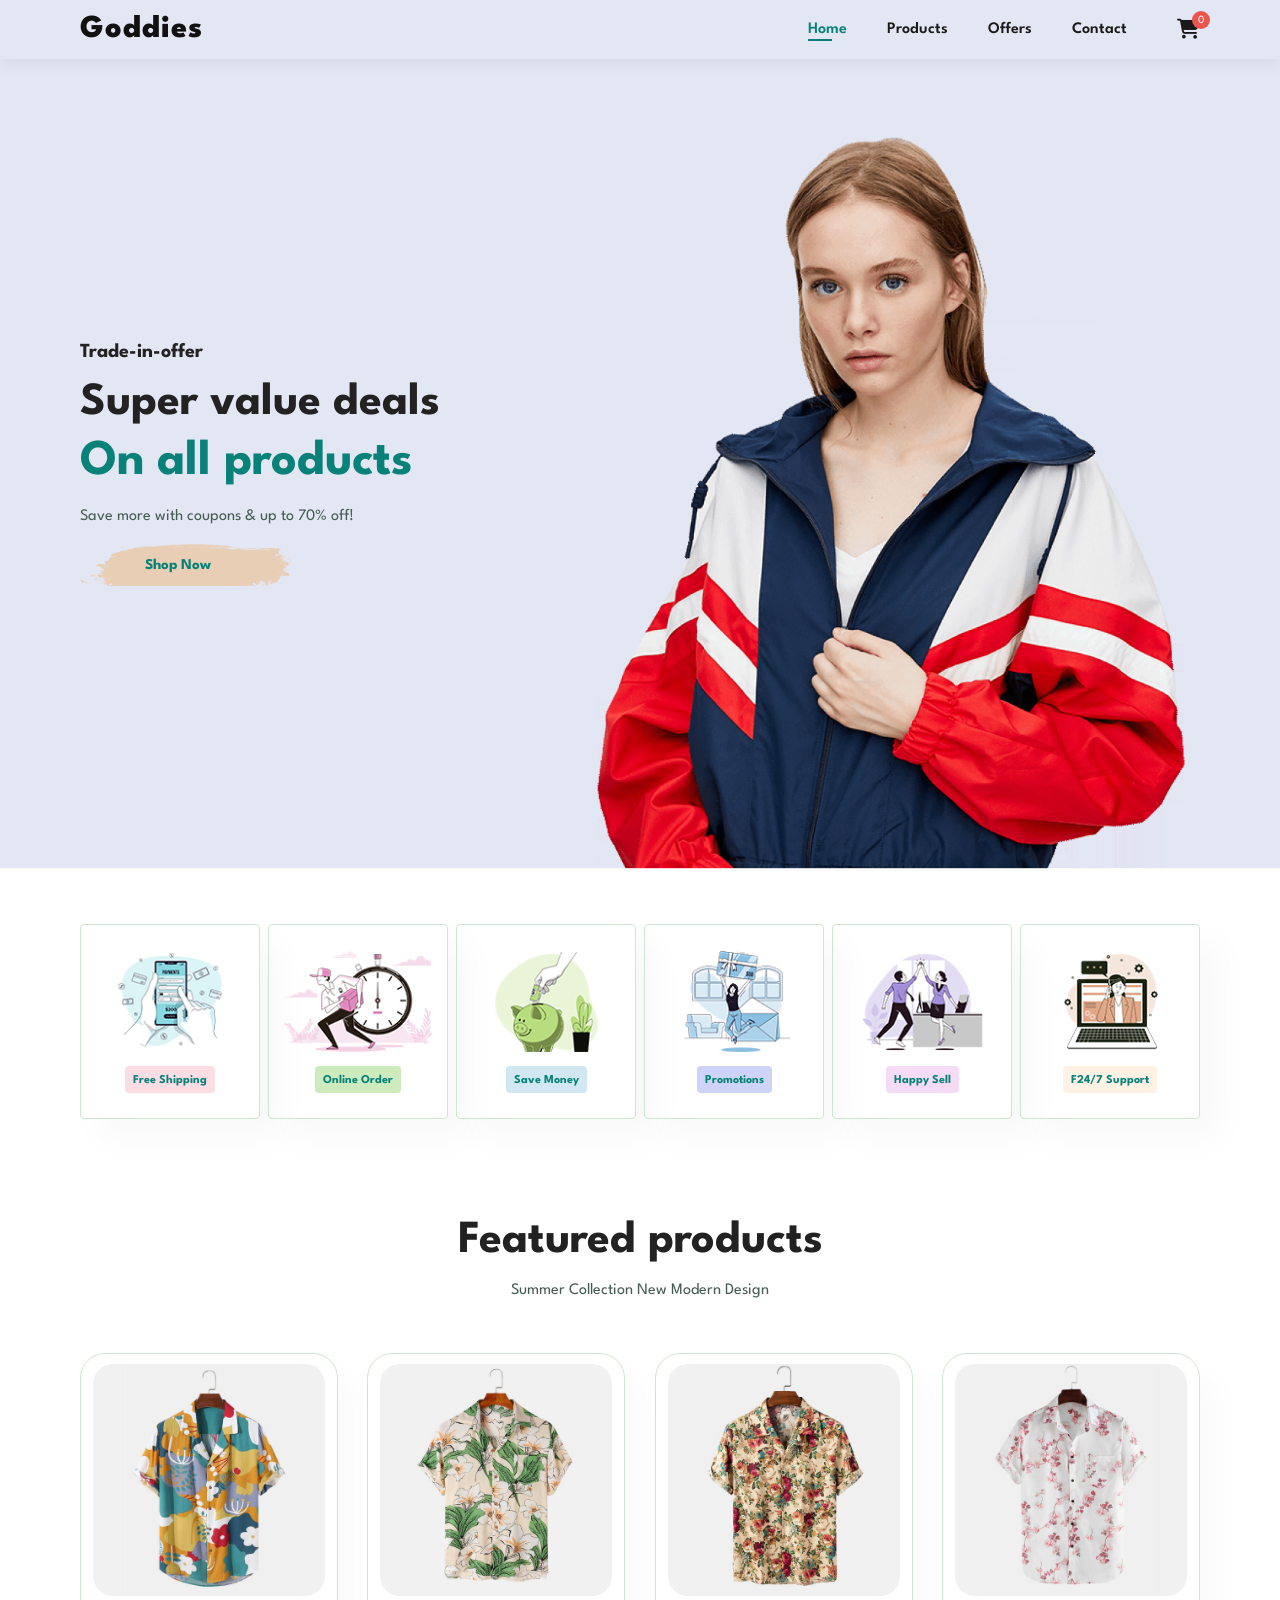
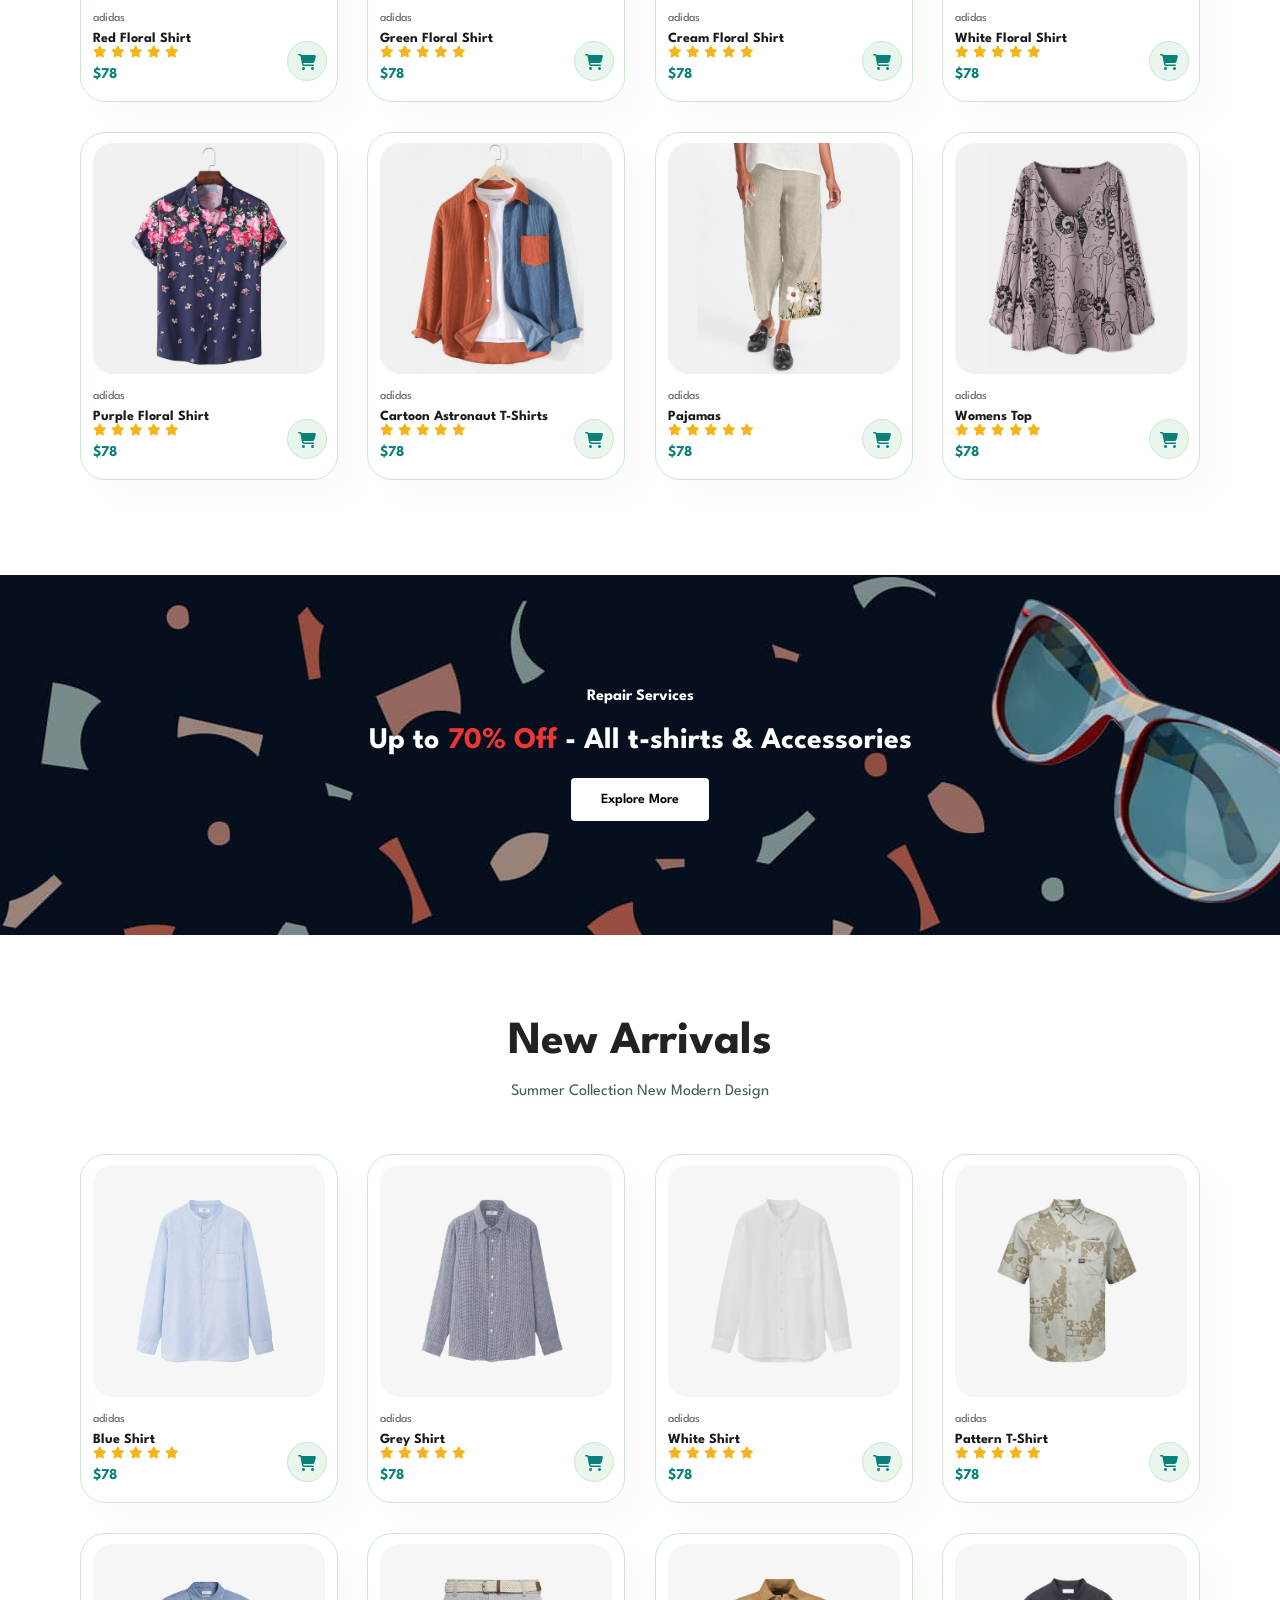
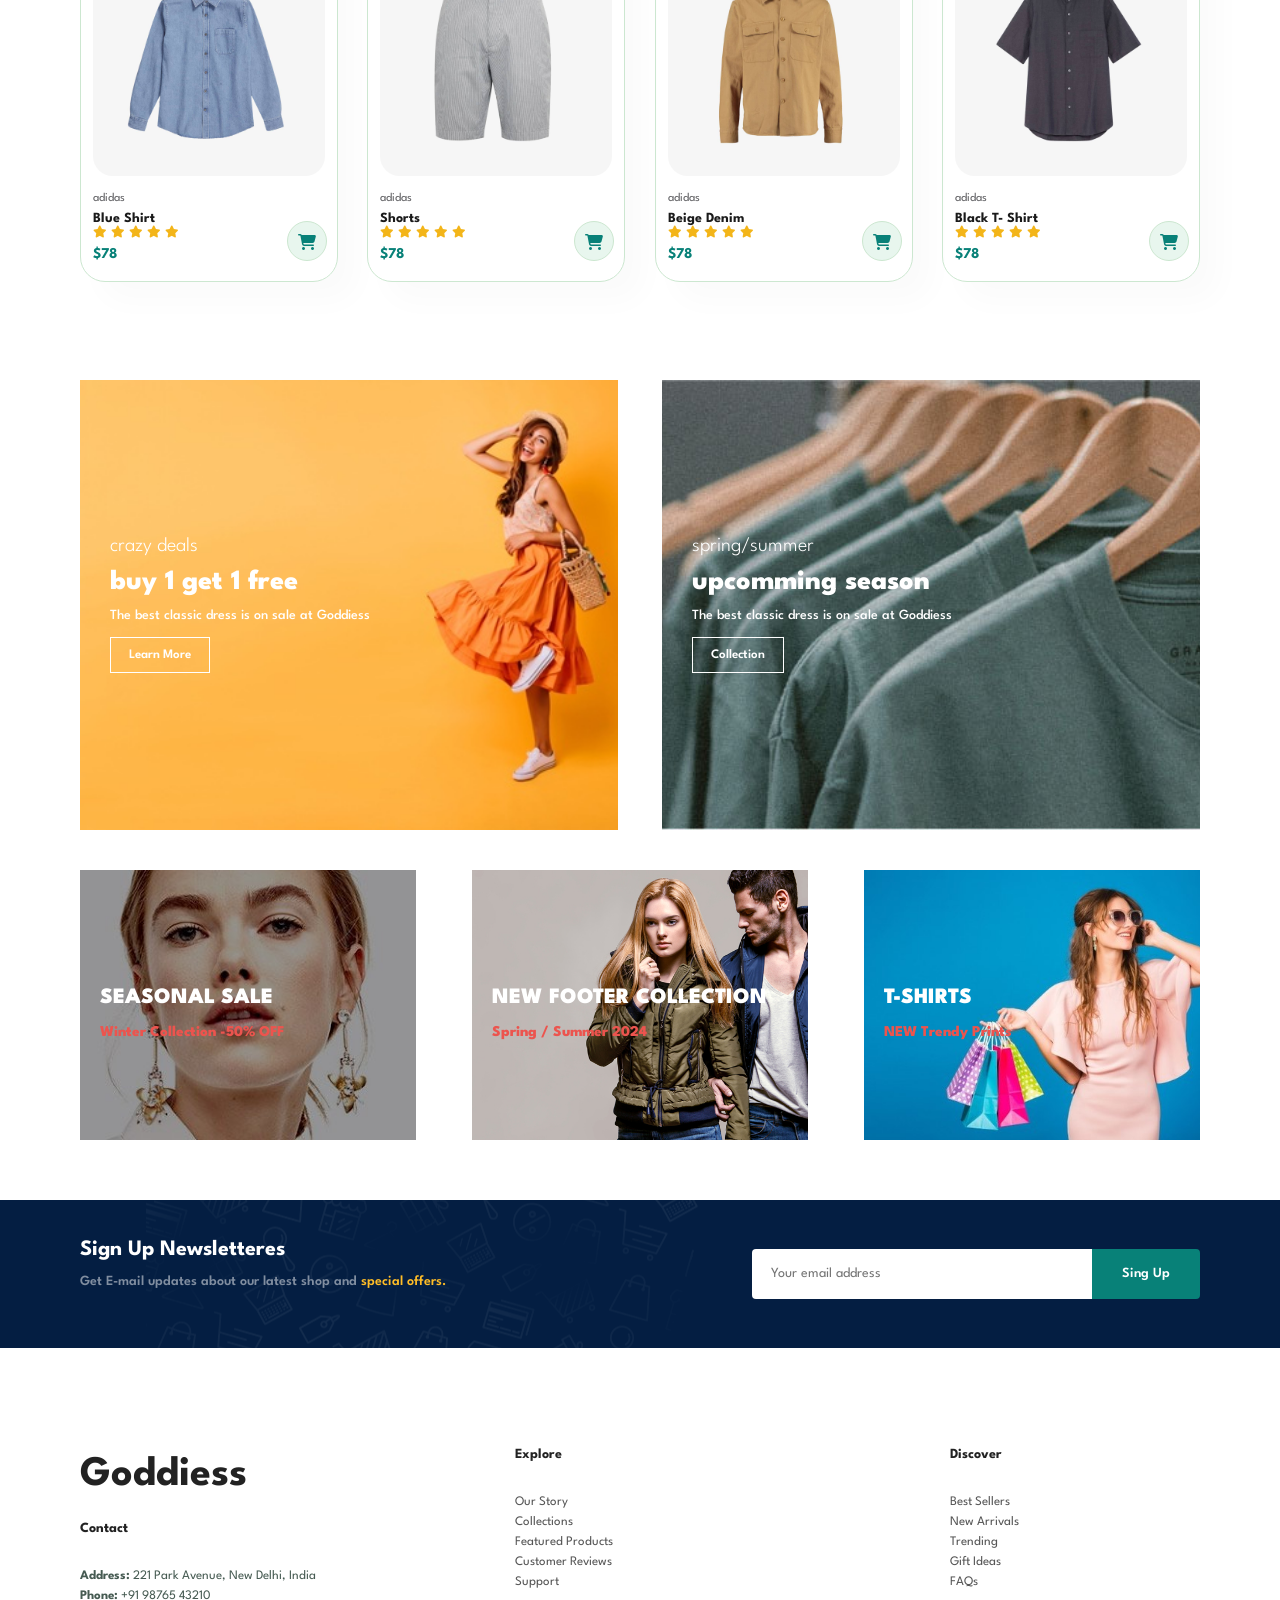
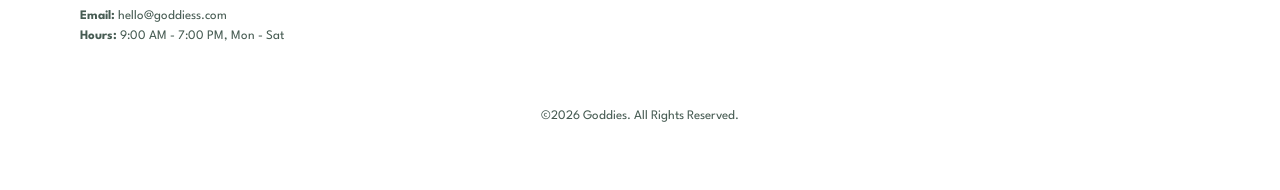
==== commit 1f2d70b8: "Upgrade Goddess website" ====
--- a/index.html
+++ b/index.html
@@ -20,19 +20,28 @@
 
 
 
-    <section id="header">
+    <section id="header" style="justify-content: space-between;">
         <a href="#" class="logo">Goddies</a>
-        <div>
-            <ul id="navbar">
+        <div style="display:flex; align-items:center; gap:30px;">
+            <ul id="navbar" style="margin:0;">
                 <li><a class="active" href="index.html">Home</a></li>
                 <li><a href="#product1">Products</a></li>
                 <li><a href="#banner">Offers</a></li>
                 <li><a href="#footer">Contact</a></li>
             </ul>
-        </div>
-        <div id="mobile">
-            <a href="cart.html"><i class="fas fa-shopping-cart"></i></a>
-            <i id="bar" class="fas fa-outdent"></i>
+            <a href="cart.html" id="lg-bag" style="position:relative; color:#1a1a1a; font-size:20px;">
+                <i class="fas fa-shopping-cart"></i>
+                <span id="cart-count" style="
+                    position:absolute; top:-8px; right:-10px;
+                    background:#ec544e; color:#fff; font-size:11px;
+                    border-radius:50%; width:18px; height:18px;
+                    display:flex; align-items:center; justify-content:center;
+                ">0</span>
+            </a>
+            <div id="mobile">
+                <a href="cart.html"><i class="fas fa-shopping-cart"></i></a>
+                <i id="bar" class="fas fa-outdent"></i>
+            </div>
         </div>
     </section>
 
@@ -79,6 +88,86 @@
                 <img src="img/products/f1.jpg" alt="">
                 <div class="des">
                     <span>adidas</span>
+                    <h5>Red Floral Shirt</h5>
+                    <div class="star">
+                        <i class="fas fa-star"></i>
+                        <i class="fas fa-star"></i>
+                        <i class="fas fa-star"></i>
+                        <i class="fas fa-star"></i>
+                        <i class="fas fa-star"></i>
+                    </div>
+                    <h4>$78</h4>
+                </div>
+                <a href="#"><i class="fas fa-shopping-cart"></i></a>
+            </div>
+            <div class="pro">
+                <img src="img/products/f2.jpg" alt="">
+                <div class="des">
+                    <span>adidas</span>
+                    <h5>Green Floral Shirt</h5>
+                    <div class="star">
+                        <i class="fas fa-star"></i>
+                        <i class="fas fa-star"></i>
+                        <i class="fas fa-star"></i>
+                        <i class="fas fa-star"></i>
+                        <i class="fas fa-star"></i>
+                    </div>
+                    <h4>$78</h4>
+                </div>
+                <a href="#"><i class="fas fa-shopping-cart"></i></a>
+            </div>
+            <div class="pro">
+                <img src="img/products/f3.jpg" alt="">
+                <div class="des">
+                    <span>adidas</span>
+                    <h5>Cream Floral Shirt</h5>
+                    <div class="star">
+                        <i class="fas fa-star"></i>
+                        <i class="fas fa-star"></i>
+                        <i class="fas fa-star"></i>
+                        <i class="fas fa-star"></i>
+                        <i class="fas fa-star"></i>
+                    </div>
+                    <h4>$78</h4>
+                </div>
+                <a href="#"><i class="fas fa-shopping-cart"></i></a>
+            </div>
+            <div class="pro">
+                <img src="img/products/f4.jpg" alt="">
+                <div class="des">
+                    <span>adidas</span>
+                    <h5>White Floral Shirt</h5>
+                    <div class="star">
+                        <i class="fas fa-star"></i>
+                        <i class="fas fa-star"></i>
+                        <i class="fas fa-star"></i>
+                        <i class="fas fa-star"></i>
+                        <i class="fas fa-star"></i>
+                    </div>
+                    <h4>$78</h4>
+                </div>
+                <a href="#"><i class="fas fa-shopping-cart"></i></a>
+            </div>
+            <div class="pro">
+                <img src="img/products/f5.jpg" alt="">
+                <div class="des">
+                    <span>adidas</span>
+                    <h5>Purple Floral Shirt</h5>
+                    <div class="star">
+                        <i class="fas fa-star"></i>
+                        <i class="fas fa-star"></i>
+                        <i class="fas fa-star"></i>
+                        <i class="fas fa-star"></i>
+                        <i class="fas fa-star"></i>
+                    </div>
+                    <h4>$78</h4>
+                </div>
+                <a href="#"><i class="fas fa-shopping-cart"></i></a>
+            </div>
+            <div class="pro">
+                <img src="img/products/f6.jpg" alt="">
+                <div class="des">
+                    <span>adidas</span>
                     <h5>Cartoon Astronaut T-Shirts</h5>
                     <div class="star">
                         <i class="fas fa-star"></i>
@@ -92,90 +181,10 @@
                 <a href="#"><i class="fas fa-shopping-cart"></i></a>
             </div>
             <div class="pro">
-                <img src="img/products/f2.jpg" alt="">
-                <div class="des">
-                    <span>adidas</span>
-                    <h5>Cartoon Astronaut T-Shirts</h5>
-                    <div class="star">
-                        <i class="fas fa-star"></i>
-                        <i class="fas fa-star"></i>
-                        <i class="fas fa-star"></i>
-                        <i class="fas fa-star"></i>
-                        <i class="fas fa-star"></i>
-                    </div>
-                    <h4>$78</h4>
-                </div>
-                <a href="#"><i class="fas fa-shopping-cart"></i></a>
-            </div>
-            <div class="pro">
-                <img src="img/products/f3.jpg" alt="">
-                <div class="des">
-                    <span>adidas</span>
-                    <h5>Cartoon Astronaut T-Shirts</h5>
-                    <div class="star">
-                        <i class="fas fa-star"></i>
-                        <i class="fas fa-star"></i>
-                        <i class="fas fa-star"></i>
-                        <i class="fas fa-star"></i>
-                        <i class="fas fa-star"></i>
-                    </div>
-                    <h4>$78</h4>
-                </div>
-                <a href="#"><i class="fas fa-shopping-cart"></i></a>
-            </div>
-            <div class="pro">
-                <img src="img/products/f4.jpg" alt="">
-                <div class="des">
-                    <span>adidas</span>
-                    <h5>Cartoon Astronaut T-Shirts</h5>
-                    <div class="star">
-                        <i class="fas fa-star"></i>
-                        <i class="fas fa-star"></i>
-                        <i class="fas fa-star"></i>
-                        <i class="fas fa-star"></i>
-                        <i class="fas fa-star"></i>
-                    </div>
-                    <h4>$78</h4>
-                </div>
-                <a href="#"><i class="fas fa-shopping-cart"></i></a>
-            </div>
-            <div class="pro">
-                <img src="img/products/f5.jpg" alt="">
-                <div class="des">
-                    <span>adidas</span>
-                    <h5>Cartoon Astronaut T-Shirts</h5>
-                    <div class="star">
-                        <i class="fas fa-star"></i>
-                        <i class="fas fa-star"></i>
-                        <i class="fas fa-star"></i>
-                        <i class="fas fa-star"></i>
-                        <i class="fas fa-star"></i>
-                    </div>
-                    <h4>$78</h4>
-                </div>
-                <a href="#"><i class="fas fa-shopping-cart"></i></a>
-            </div>
-            <div class="pro">
-                <img src="img/products/f6.jpg" alt="">
-                <div class="des">
-                    <span>adidas</span>
-                    <h5>Cartoon Astronaut T-Shirts</h5>
-                    <div class="star">
-                        <i class="fas fa-star"></i>
-                        <i class="fas fa-star"></i>
-                        <i class="fas fa-star"></i>
-                        <i class="fas fa-star"></i>
-                        <i class="fas fa-star"></i>
-                    </div>
-                    <h4>$78</h4>
-                </div>
-                <a href="#"><i class="fas fa-shopping-cart"></i></a>
-            </div>
-            <div class="pro">
                 <img src="img/products/f7.jpg" alt="">
                 <div class="des">
                     <span>adidas</span>
-                    <h5>Cartoon Astronaut T-Shirts</h5>
+                    <h5>Pajamas</h5>
                     <div class="star">
                         <i class="fas fa-star"></i>
                         <i class="fas fa-star"></i>
@@ -191,7 +200,7 @@
                 <img src="img/products/f8.jpg" alt="">
                 <div class="des">
                     <span>adidas</span>
-                    <h5>Cartoon Astronaut T-Shirts</h5>
+                    <h5>Womens Top</h5>
                     <div class="star">
                         <i class="fas fa-star"></i>
                         <i class="fas fa-star"></i>
@@ -220,7 +229,7 @@
                 <img src="img/products/n1.jpg" alt="">
                 <div class="des">
                     <span>adidas</span>
-                    <h5>Cartoon Astronaut T-Shirts</h5>
+                    <h5>Blue Shirt</h5>
                     <div class="star">
                         <i class="fas fa-star"></i>
                         <i class="fas fa-star"></i>
@@ -236,7 +245,7 @@
                 <img src="img/products/n2.jpg" alt="">
                 <div class="des">
                     <span>adidas</span>
-                    <h5>Cartoon Astronaut T-Shirts</h5>
+                    <h5>Grey Shirt</h5>
                     <div class="star">
                         <i class="fas fa-star"></i>
                         <i class="fas fa-star"></i>
@@ -252,7 +261,7 @@
                 <img src="img/products/n3.jpg" alt="">
                 <div class="des">
                     <span>adidas</span>
-                    <h5>Cartoon Astronaut T-Shirts</h5>
+                    <h5>White Shirt</h5>
                     <div class="star">
                         <i class="fas fa-star"></i>
                         <i class="fas fa-star"></i>
@@ -268,7 +277,7 @@
                 <img src="img/products/n4.jpg" alt="">
                 <div class="des">
                     <span>adidas</span>
-                    <h5>Cartoon Astronaut T-Shirts</h5>
+                    <h5>Pattern T-Shirt</h5>
                     <div class="star">
                         <i class="fas fa-star"></i>
                         <i class="fas fa-star"></i>
@@ -284,7 +293,7 @@
                 <img src="img/products/n5.jpg" alt="">
                 <div class="des">
                     <span>adidas</span>
-                    <h5>Cartoon Astronaut T-Shirts</h5>
+                    <h5>Blue Shirt</h5>
                     <div class="star">
                         <i class="fas fa-star"></i>
                         <i class="fas fa-star"></i>
@@ -300,7 +309,7 @@
                 <img src="img/products/n6.jpg" alt="">
                 <div class="des">
                     <span>adidas</span>
-                    <h5>Cartoon Astronaut T-Shirts</h5>
+                    <h5>Shorts</h5>
                     <div class="star">
                         <i class="fas fa-star"></i>
                         <i class="fas fa-star"></i>
@@ -316,7 +325,7 @@
                 <img src="img/products/n7.jpg" alt="">
                 <div class="des">
                     <span>adidas</span>
-                    <h5>Cartoon Astronaut T-Shirts</h5>
+                    <h5>Beige Denim</h5>
                     <div class="star">
                         <i class="fas fa-star"></i>
                         <i class="fas fa-star"></i>
@@ -332,7 +341,7 @@
                 <img src="img/products/n8.jpg" alt="">
                 <div class="des">
                     <span>adidas</span>
-                    <h5>Cartoon Astronaut T-Shirts</h5>
+                    <h5>Black T- Shirt</h5>
                     <div class="star">
                         <i class="fas fa-star"></i>
                         <i class="fas fa-star"></i>
@@ -426,6 +435,8 @@
 
 
     <script src="script10.js"></script>
+    <script src="cart.js"></script>
+    <script src="spark.js"></script>
 </body>
 
 </html>
